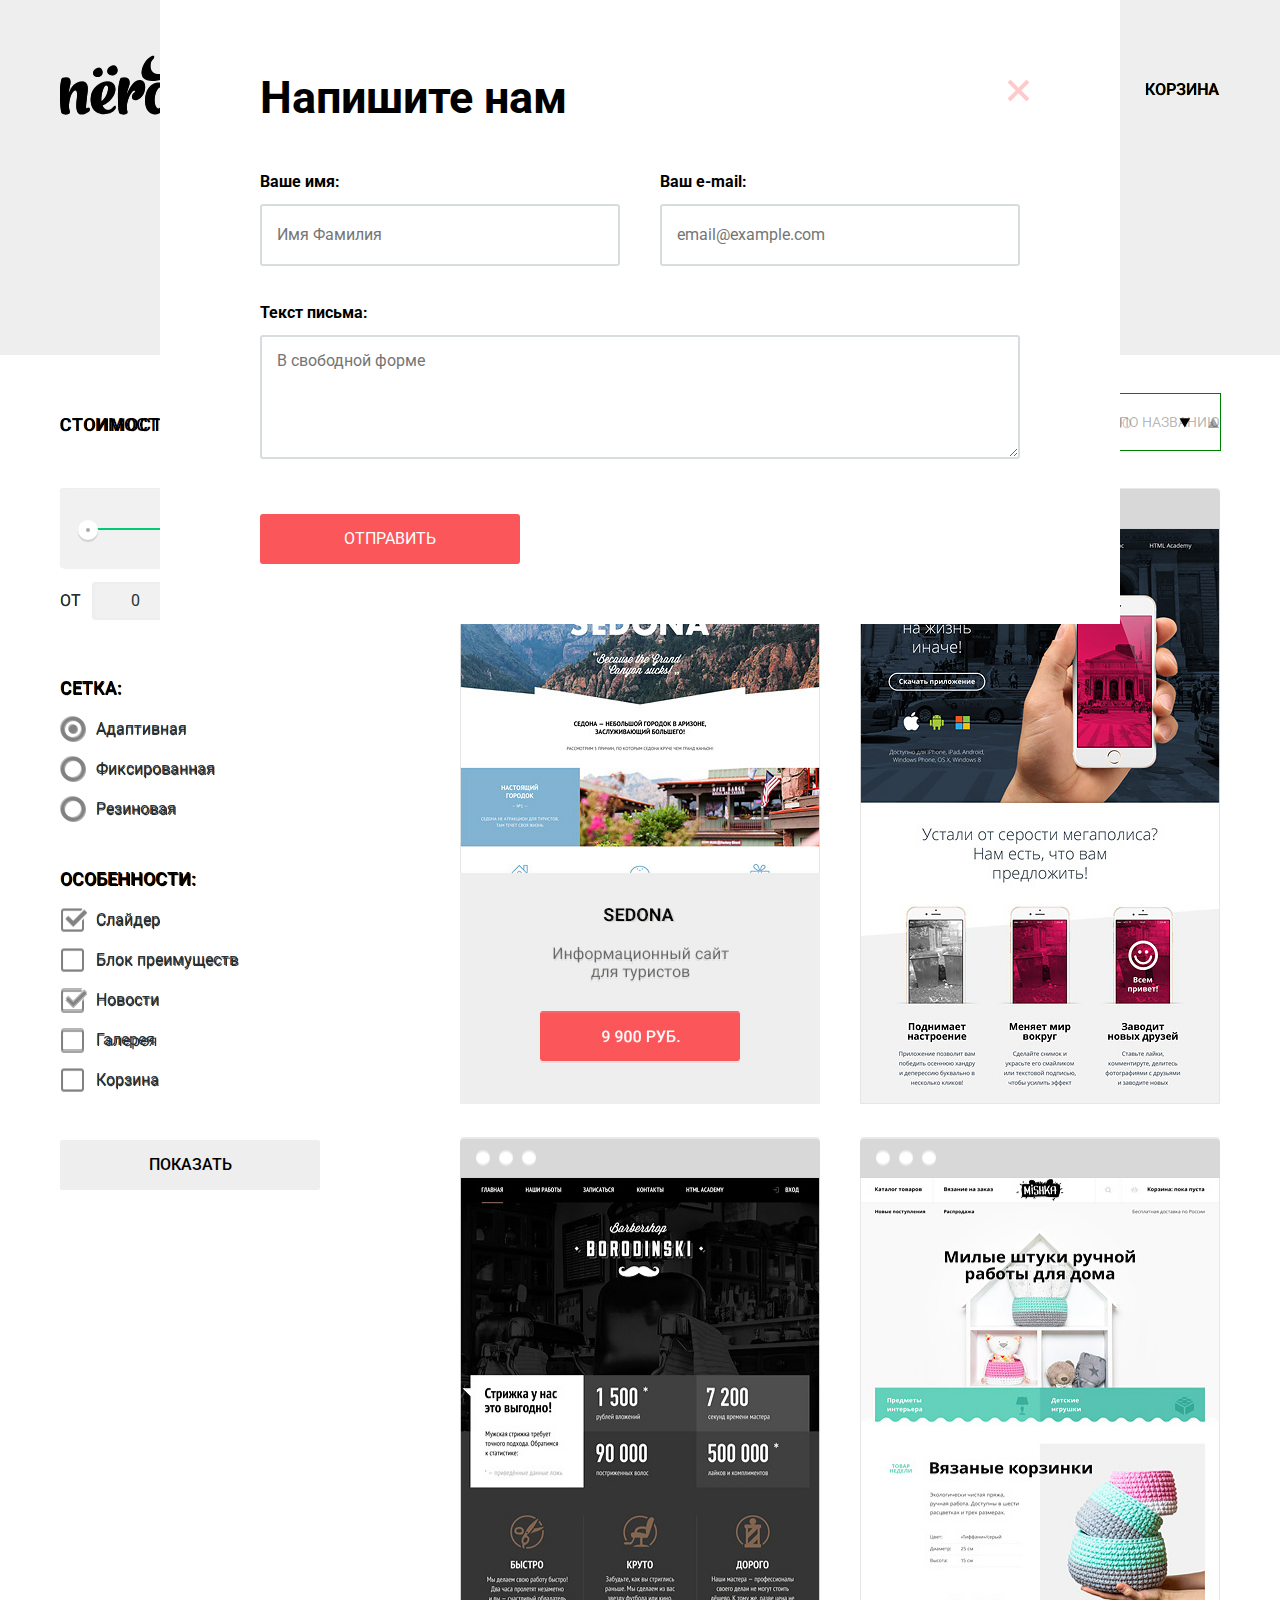
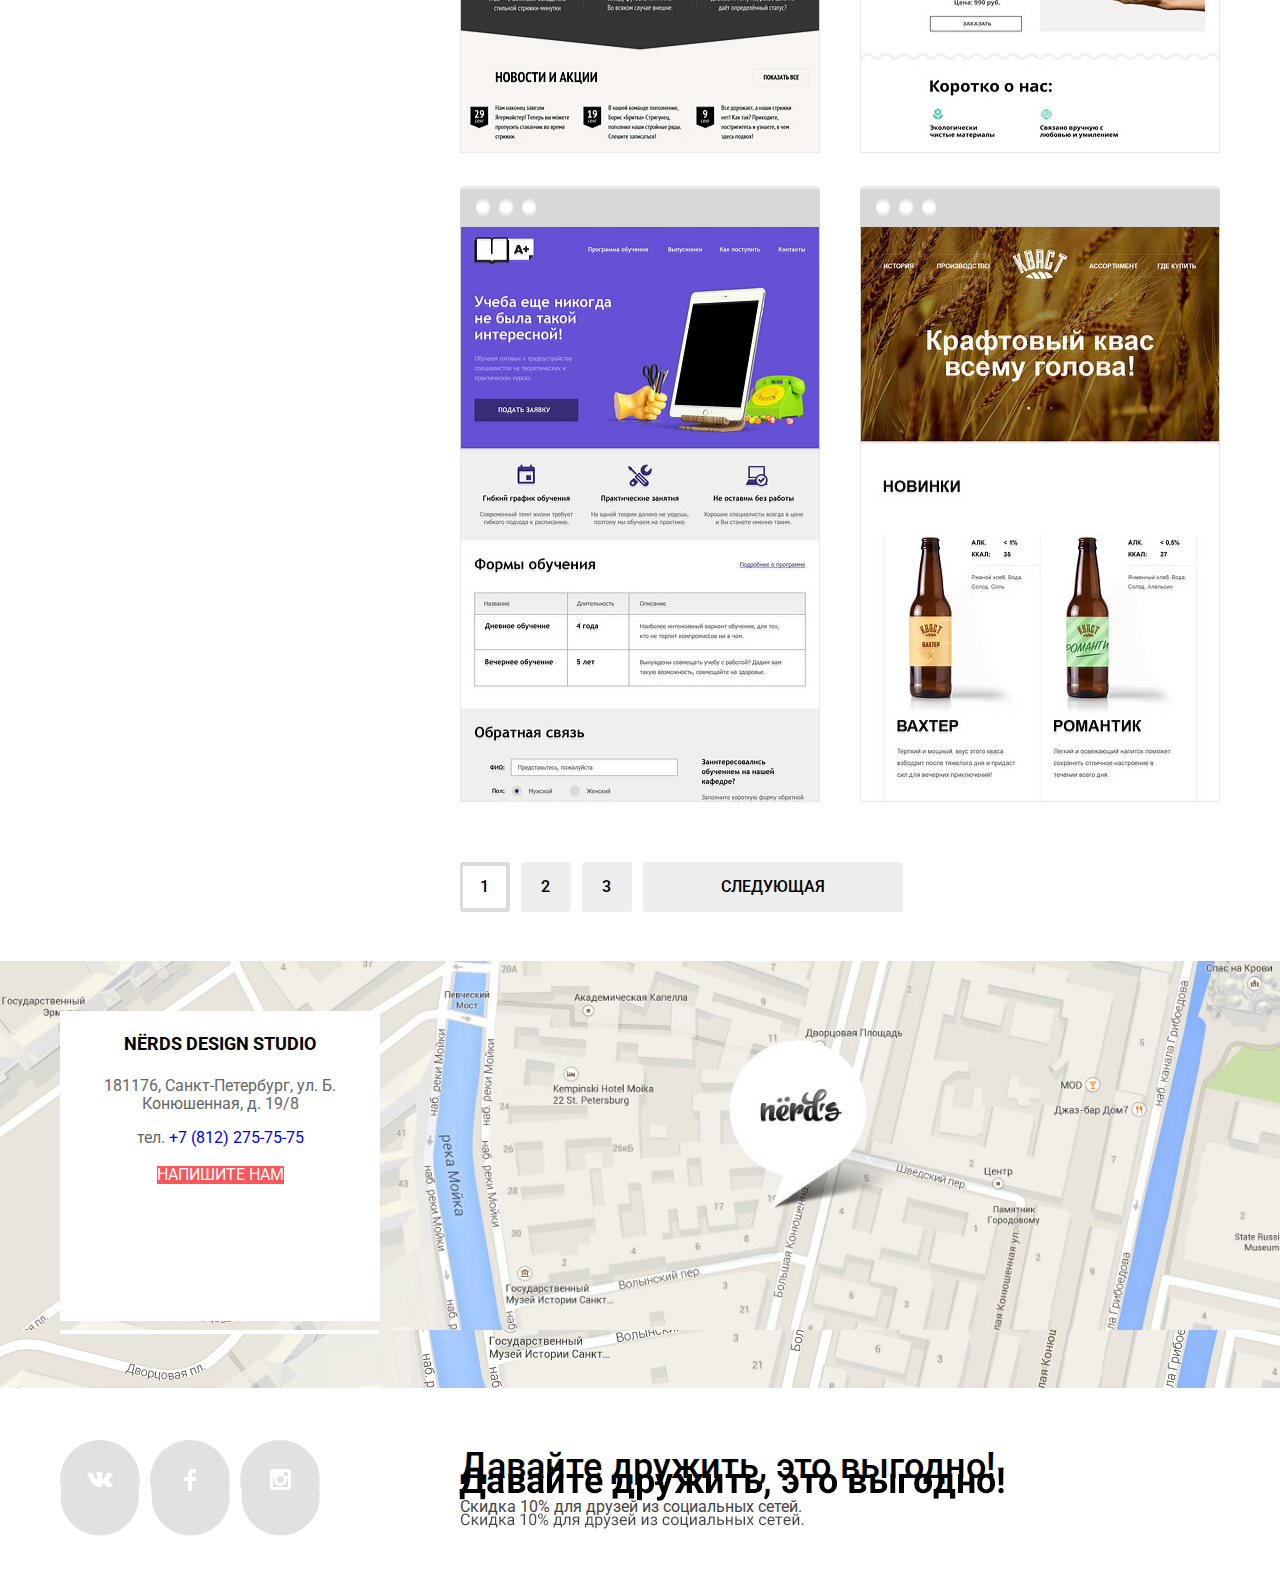
==== catalog.html @ 0dfc92f9 "Личный проект: начинаем оформление декоративных элементов, доработка" ====
<!DOCTYPE html>
<html lang="ru">
  <head>
    <meta charset="utf-8">
    <title>HTML Academy: Нёрдс</title>
    <link href="css/normalize.css" rel="stylesheet" >
    <link href="https://fonts.googleapis.com/css?family=Roboto:400,500,700&display=swap&subset=cyrillic" rel="stylesheet">
    <link href="css/style.css" rel="stylesheet" >
  </head>
  <body class="inner-page">
    <header>
      <nav class="main-navigation container">
        <a class="logo" href="index.html" aria-label="Логотип дизайн-студии «Нёрдс»">
          <img src="img/nerds-logo.svg" width="160" height="65" alt="Логотип дизайн-студии «Нёрдс»">
        </a>
        <div class="nav-container">
        <ul class="site-navigation">
          <li><a href="#">Студия</a></li>
          <li><a href="#">Клиенты</a></li>
          <li class="current"><a href="catalog.html">Магазин</a></li>
          <li><a href="#">Контакты</a></li>
        </ul>
        <ul class="user-navigation">
          <li>
            <a class="recycle" href="#">Корзина</a>
          </li>
        </ul>
      </div>
    </nav>
  </header>
  <main>
    <div class="page-title container">
      <h1>Магазин готовых шаблонов</h1>
    </div>
    <div class="catalog-columns container">
      <div class="filters-container">
        <section class="filters">
          <h2 class="visually-hidden">Фильтр шаблонов</h2>
          <form class="filter" action="#" method="get">
            <fieldset class="filter-price">
              <legend>Стоимость:</legend>
              <div class="range-filter">
                <div class="range-controls">
                  <div class="scale">
                    <div class="bar"></div>
                  </div>
                  <div class="toggle toggle-min"></div>
                  <div class="toggle toggle-max"></div>
                </div>
                <div class="price-controls">
                  <label class="min-price">от <input name="min-price" type="text" value="0"></label>
                  <label class="max-price">до <input name="max-price" type="text" value="15000"></label>
                </div>
              </div>
            </fieldset>
            <fieldset class="filter-grid">
              <legend>Cетка:</legend>
              <ul>
                <li class="filter-option">
                  <input class="visually-hidden filter-input filter-input-radio" id="filter-adaptive" type="radio" name="grid" value="adaptive" checked>
                  <label for="filter-adaptive">Адаптивная</label>
                </li>
                <li class="filter-option">
                  <input class="visually-hidden filter-input filter-input-radio" id="filter-static" type="radio" name="grid" value="static">
                  <label for="filter-static">Фиксированная</label>
                </li>
                <li class="filter-option">
                  <input class="visually-hidden filter-input filter-input-radio" id="filter-liquid" type="radio" name="grid" value="liquid">
                  <label for="filter-liquid">Резиновая</label>
                </li>
              </ul>
            </fieldset>
            <fieldset class="filter-features">
              <legend>Особенности:</legend>
              <ul>
                <li class="filter-option">
                  <input class="visually-hidden filter-input filter-input-checkbox" id="filter-slider" type="checkbox" name="slider" value="" checked>
                  <label for="filter-slider">Слайдер</label>
                </li>
                <li class="filter-option">
                  <input class="visually-hidden filter-input filter-input-checkbox" id="filter-advantages" type="checkbox" name="advantages" value="">
                  <label for="filter-advantages">Блок преимуществ</label>
                </li>
                <li class="filter-option">
                  <input class="visually-hidden filter-input filter-input-checkbox" id="filter-news" type="checkbox" name="news" value="" checked>
                  <label for="filter-news">Новости</label>
                </li>
                <li class="filter-option">
                  <input class="visually-hidden filter-input filter-input-checkbox" id="filter-gallery" type="checkbox" name="gallery" value="">
                  <label for="filter-gallery">Галерея</label>
                </li>
                <li class="filter-option">
                  <input class="visually-hidden filter-input filter-input-checkbox" id="filter-recycle" type="checkbox" name="recycle" value="">
                  <label for="filter-recycle">Корзина</label>
                </li>
              </ul>
            </fieldset>
            <button class="filter-button" type="submit">Показать</button>
          </form>
        </section>
        <section class="sort">
         <h2>Сортировать:</h2>
          <ul class="sort-list">
            <li><a href="">По цене</a></li>
            <li><a href="">По типу</a></li>
            <li><a href="">По названию</a></li>
            <li class="visually-hidden"><a href="" aria-label="По убыванию">По убыванию</a></li>
            <li class="visually-hidden"><a href="" aria-label="По возрастанию">По возрастанию</a></li>
          </ul>
        </section>
      </div>
      <div class="gallery-container">
        <section class="gallery">
          <h2 class="visually-hidden">Галерея шаблонов</h2>
          <ul class="gallery-list">
            <li class="gallery-item">
              <img src="img/img-sedona-360x576.jpg" width="360" height="576" alt="Скриншот сайта Sedona">
              <div class="gallery-about">
                <h3>
                  <a class="gallery-title" href="#">Sedona</a>
                </h3>
                <p class="gallery-description">
                  Информационный сайт<br> для туристов
                </p>
                <a class="gallery-price" href="#">9 900 руб.</a>
              </div>
            </li>
            <li class="gallery-item">
              <img src="img/img-pink-360x576.jpg" width="360" height="576" alt="Скриншот сайта Pink">
              <div class="gallery-about visually-hidden">
                <h3>
                    <a class="gallery-title" href="#">Pink App</a>
                </h3>
                <p class="gallery-description">
                  Продуктовый лендинг приложения для iOS и Android
                </p>
                <a class="gallery-price" href="#">9 900 руб.</a>
              </div>
            </li>
            <li class="gallery-item">
              <img src="img/img-barbershop-360x576.jpg" width="360" height="576" alt="Скриншот сайта Barbershop «Borodinski»">
              <div class="gallery-about visually-hidden">
                <h3>
                  <a class="gallery-title" href="#">Barbershop</a>
                </h3>
                <p class="gallery-description">
                  Сайт салона красоты. Для мужчин, да.
                </p>
                <a class="gallery-price" href="#">9 900 руб.</a>
              </div>
            </li>
            <li class="gallery-item">
              <img src="img/img-mishka-360x576.jpg" width="360" height="576" alt="Скриншот сайта Mishka">
              <div class="gallery-about visually-hidden">
                <h3>
                  <a class="gallery-title" href="#">Mishka</a>
                </h3>
                <p class="gallery-description">
                  Текстовый блок карточки товара
                </p>
                <a class="gallery-price" href="#">Цена руб.</a>
              </div>
            </li>
            <li class="gallery-item">
              <img src="img/img-aplus-360x576.jpg" width="360" height="576" alt="Скриншот сайта A+">
              <div class="gallery-about visually-hidden">
                <h3>
                  <a class="gallery-title" href="#">A Plus</a>
                </h3>
                <p class="gallery-description">
                  Лендинг курсов повышения квалификации
                </p>
                  <a class="gallery-price" href="#">9 900 руб.</a>
              </div>
            </li>
            <li class="gallery-item">
              <img src="img/img-kvast-360x576.jpg" width="360" height="576" alt="Скриншот сайта Кваст">
              <div class="gallery-about visually-hidden">
                <h3>
                  <a class="gallery-title" href="#">Кваст</a>
                </h3>
                <p class="gallery-description">
                  Промо-сайт производителя крафтового кваса
                </p>
                <a class="gallery-price" href="#">9 900 руб.</a>
              </div>
            </li>
          </ul>
          <ul class="pagination-list">
            <li class="pagination-item pagination-item-current"><a>1</a></li>
            <li class="pagination-item"><a href="#">2</a></li>
            <li class="pagination-item"><a href="#">3</a></li>
            <li class="pagination-item"><a href="#">Следующая</a></li>
          </ul>
          </section>
        </div>
      </div>
      <section class="contacts inner-contacts">
        <h2 class="visually-hidden">Контактная информация</h2>
        <div class="contacts-map">
          <a href="#">
            <img src="img/map-1440x416.jpg" width="1440" height="416" alt="Карта">
          </a>
        </div>
        <div class="container">
          <div class="contacts-text">
            <p class="contacts-name">
              Nёrds Design Studio
            </p>
            <p class="contacts-address">
              181176, Санкт-Петербург,
              ул. Б. Конюшенная, д. 19/8
            </p>
            <p class="contacts-address">
              тел. <a href="tel:+78122757575">+7 (812) 275-75-75</a>
            </p>
            <button class="contacts-button" type="button">Напишите нам</button>
          </div>
        </div>
      </section>
    </main>

    <footer class="main-footer container inner-footer">
      <ul class="footer-social">
        <li>
          <a class="social-button" href="#" aria-label="«Нёрдс» во ВКонтакте">
            <svg xmlns="http://www.w3.org/2000/svg" width="26" height="15" viewBox="0 0 26 15"><path fill="#FFF" d="M16.138 11.51c.956-.309 2.18 2.04 3.483 2.939.978.681 1.727.534 1.727.534l3.473-.05s1.815-.112.957-1.554c-.071-.12-.503-1.069-2.585-3.022-2.177-2.043-1.882-1.712.739-5.244 1.597-2.153 2.236-3.468 2.036-4.028-.192-.539-1.365-.399-1.365-.399L20.69.713c-.381.001-.704.119-.851.515-.003.004-.621 1.666-1.445 3.079-1.741 2.989-2.436 3.148-2.724 2.961-.661-.433-.494-1.737-.494-2.664 0-2.897.432-4.105-.846-4.417-.427-.104-.739-.172-1.828-.182-1.392-.021-2.574 0-3.244.329-.445.223-.786.712-.579.74.26.035.843.16 1.155.586.401.552.389 1.789.389 1.789s.229 3.411-.54 3.834c-.528.29-1.25-.302-2.803-3.016-.793-1.388-1.392-2.922-1.392-2.922s-.116-.285-.326-.441c-.25-.185-.6-.244-.6-.244L.848.684S.29.7.085.946c-.182.218-.015.668-.015.668s2.909 6.881 6.203 10.347c3.02 3.182 6.452 2.971 6.452 2.971h1.555s.469-.054.709-.312c.224-.24.214-.691.214-.691s-.031-2.109.935-2.419z"/></svg>
          </a></li>
        <li>
          <a class="social-button" href="#" aria-label="«Нёрдс» в Фейсбуке">
            <svg xmlns="http://www.w3.org/2000/svg" width="12" height="22" viewBox="0 0 12 22"><path fill="#FFF" d="M12 4V0H8a4 4 0 0 0-4 4v4H0v4h4v10h4V12h4V8H8V4h4z"/></svg>
          </a>
        </li>
        <li>
          <a class="social-button" href="#" aria-label="«Нёрдс» в Инстаграм">
            <svg xmlns="http://www.w3.org/2000/svg" width="21" height="21" viewBox="0 0 21 21"><path fill="#FFF" d="M18 0H3C1.35 0 0 1.35 0 3v15c0 1.65 1.35 3 3 3h15c1.65 0 3-1.35 3-3V3c0-1.65-1.35-3-3-3zm-7.5 7c1.93 0 3.5 1.57 3.5 3.5S12.43 14 10.5 14 7 12.43 7 10.5 8.57 7 10.5 7zM18 18H3V9h1.181A6.504 6.504 0 0 0 4 10.5a6.5 6.5 0 1 0 13 0 6.45 6.45 0 0 0-.181-1.5H18v9zm0-11h-4V3h4v4z"/></svg>
          </a>
        </li>
      </ul>
      <p class="footer-slogan">
        <span>Давайте дружить, это выгодно!</span>
        Скидка 10% для друзей из социальных сетей.
      </p>
    </footer>

    <section class="modal modal-writeus">
      <h2>Напишите нам</h2>
      <form class="writeus-form" action="#" method="post">
        <p class="form-name">
          <label for="name">Ваше имя:</label><br>
          <input type="text" name="name" value="" placeholder="Имя Фамилия" id="name">
        </p>
        <p class="form-email">
          <label for="email">Ваш e-mail:</label><br>
          <input type="email" name="email" value="" placeholder="email@example.com" id="email">
        </p>
        <p class="form-text">
          <label for="message">Текст письма:</label><br>
          <textarea name="message" rows="5" placeholder="В свободной форме" id="message"></textarea>
        </p>
        <button class="button" type="submit">Отправить</button>
      </form>
      <button class="modal-close" type="button" aria-label="Закрыть"></button>
    </section>

  </body>
</html>
---- css/style.css ----
body {
  margin: 0;
  padding: 0;

  font-family: "Roboto", Arial, sans-serif;
  font-size: 16px;
  line-height: 24px;
  font-weight: 400;
  color: #283136;
}

a {
  text-decoration: none;
}

img {
  max-width: 100%;
  height: auto;
}

.main-page {
  background: url("../img/nerds-index.jpg") no-repeat top center;
}

.container {
  width: 1160px;
  margin: 0 auto;
  padding: 0 20px;

}

.main-navigation {
  display: flex;
  margin-top: 50px;

  line-height: 30px;
  font-weight: 500;
  text-transform: uppercase;
  color: #000000;

    /*background-color: #eeeeee;*/
}

.logo {
  width: 160px;
}

.logo:hover path {
  fill: #303030;
}

.logo:active path {
  fill: #a6a6a6;
}

.nav-container {
  width: 800px;
  display: flex;
  justify-content: space-between;
  align-items: baseline;

  margin-left: 200px;

}

.site-navigation {
  display: flex;
  flex-wrap: wrap;
  width: 640px;
  margin: 0;
  padding: 0;
  margin-top: 25px;

  list-style: none;

}

.site-navigation li{
  margin-left: 1px;
}

.current {
  width: 75px;
  height: 34px;
  margin-left: -1px;
  margin-right: 45px;
  border-bottom: 2px solid #fb565a;
}

.user-navigation {
  display: flex;
  width: 160px;

  list-style: none;

}


.user-navigation .recycle {
  position: relative;
  padding-left: 85px;
}

.recycle::before {
  content: "";

  position: absolute;
  top: 7px;
  left: 45px;


  width: 15px;
  height: 15px;

  background: url("../img/cart-icon.svg") no-repeat 0 0;
}

.site-navigation a,
.user-navigation a {
  display: block;
  padding-right: 45px;
  vertical-align: middle;
  color: #000000;
}

.site-navigation a:hover,
.user-navigation a:hover {
  color: #fb565a;
}

.site-navigation a:active,
.user-navigation a:active {
  color: #000000;
  opacity: 0.5;
}


/*Слайдеры */

.slider {
  min-height: 405px;

}

.slider .slider-slogan {
  font-size: 55px;
  min-height: 210px;
  margin: 0;
  padding-top: 62px;

  line-height: 55px;
  font-weight: 500;
  color: #000000;
}

.slider .slider-text {
  font-size: 16px;
  line-height: 24px;
  color: #000000;
}

.slider .slider-button {
  font-size: 16px;
  line-height: 18px;
  text-transform: uppercase;
  text-align: center;
  vertical-align: middle;
  color: #ffffff;

  background-color: #fb565a;
}

.slider .slider-button:hover {
  background-color: #e74246;
}

.slider .slider-button:active {
  color: rgba(255, 255, 255, 0.3);
  background-color: #d7373b;
}


/*Продукция*/

.products-list {
  display: flex;
  justify-content: space-between;
  min-height: 400px;
  margin: 0;
  padding: 0;
  margin-top: 95px;
  margin-right: 60px;

  list-style: none;

}

.products-item {
  width: 300px;

}

.websites {
  background: url("../img/illustration-1-300x146.png") no-repeat 0 0;
}

.apps {
  background: url("../img/illustration-2-300x146.png") no-repeat 0 0;
}

.presentations {
  background: url("../img/illustration-3-300x146.png") no-repeat 0 0;
}

.products-list h3 {
  font-size: 24px;
  line-height: 30px;
  margin: 0;
  padding: 0;
  margin-top: 170px;

  text-transform: uppercase;
  color: #000000;

}

.products-list p {
  font-size: 16px;
  line-height: 24px;


  color: #283136;
}

.products-button {
  display: block;
  width: 160px;
  padding: 13px 0;
  margin-top: 33px;

  text-align: center;
  vertical-align: middle;
  text-transform: uppercase;

  border-radius: 3px;

  color: #ffffff;
}

.websites-button {
  background-color: #fb565a;
}

.apps-button {
  background-color: #00ca74;
}

.presentations-button {
  background-color: #efc84a;
}

.websites-button:hover {
  background-color: #e74246;
}
.apps-button:hover {
  background-color: #00bc6c;
}
.presentations-button:hover {
  background-color: #eab534;
}

.presentations-button {
  background-color: #efc84a;
}

.websites-button:active {
  background-color: #d7373b;
}
.apps-button:hover:active {
  background-color: #00aa62;
}
.presentations-button:active {
  background-color: #e5a722;
}

/*О дизайн-студии «Нёрдс»*/

.studio {
  display: flex;
  justify-content: space-between;
  min-height: 500px;
  margin-top: 60px;
}

.studio-article {
  width: 660px;

}

.studio-figures {
  width: 360px;

}

.studio-title {
  font-size: 45px;
  line-height: 45px;
  font-weight: 500;
  color: #000000;
}

.studio-text {
  font-size: 16px;
  line-height: 24px;

  color: #283136;
}

.studio-subtitle {
  font-size: 16px;
  line-height: 24px;
  font-weight: 700;
  text-transform: uppercase;
  color: #000000;
}

.studio-products {
  list-style: none;
}

.studio-products li {
  font-size: 16px;
  line-height: 24px;

  color: #283136;
}

.studio-products span {
  color: #d7373b;
}

.studio-text dt {
  font-size: 45px;
  line-height: 10.06px;

  color: #000000;
}

.studio-text span {
  font-size: 24px;
  line-height: 10px;
}

/*Лого партнеров*/

.partners-logo {
  display: flex;
  justify-content: space-around;
  min-height: 100px;
  margin-top: 10px;
  padding-top: 50px;

}

.partners-logo li {
  list-style: none;
}


/*CATALOG.html*/

.inner-page {

    background: url("../img/nerds-catalog.jpg") no-repeat top center;
}

.page-title {
  padding-bottom: 70px;

}

.page-title h1 {
  font-size: 55px;
  line-height: 55px;
  padding-top: 30px;

  text-align: center;
  color: #000000;
}

.catalog-columns {
  display: flex;
  justify-content: space-between;

}

/*ФИЛЬТРЫ*/

.filters {
  width: 260px;
  margin: 0;
  padding: 0;

}

.filter fieldset {
  border: none;
}

.filter legend {
  font-size: 18px;
  font-weight: 500;
  line-height: 30px;
  text-transform: uppercase;
  color: #000000;
}

.filter ul {
    margin: 0;
    padding: 0;

    font-size: 16px;
    line-height: 40px;
    color: #283136;
    list-style: none;

}

/*СТОИМОСТЬ*/
.filter-price {
 margin: 0;
 padding: 0;
 margin-top: 56px;
 border: none;
}

.range-filter {
  width: 260px;
  margin-top: 49px;
}

.filter-item legend {
  font-size: 18px;
  line-height: 24px;
  text-transform: uppercase;
  font-weight: 700;
}

.range-controls {
  position: relative;

  height: 41px;
  margin-bottom: 15px;
  padding-top: 39px;
  padding-right: 20px;
  padding-left: 20px;

  background-color: #f1f1f1;

  border-radius: 5px;
}

.range-controls .scale {
  height: 2px;

  background: #d7dcde;
}

.range-controls .bar {
  width: 70%;
  height: 2px;

  background: #00ca74;
}

.range-controls .toggle {
  position: absolute;
  top: 31px;
  left: 0;

  width: 4px;
  height: 4px;
  padding: 0;

  border: 8px solid #ffffff;
  background-color: #ababab;
  box-shadow: 0 2px 1px 0 #cfcfcf;
  border-radius: 50%;
  cursor: pointer;
}

.range-controls .toggle-min {
  left: 18px;
}

.range-controls .toggle-max {
  left: 160px;
}

.price-controls {
  font-size: 0;
}

.price-controls label {
  display: inline-block;
  width: 50%;

  font-size: 16px;
  text-transform: uppercase;
}

.price-controls input {
  width: 60px;
  padding: 8px 10px;
  margin-left: 10px;

  font-family: Roboto, Arial, sans-serif;
  font-size: 16px;
  text-align: center;
  color: #283136;

  border: none;
  border-radius: 5px;
  background: #f1f1f1;
}

.max-price {
  text-align: right;
}

/*СЕТКА + ОСОБЕННОСТИ*/
.filter-option label {
  position: relative;

  display: block;

  cursor: pointer;
  user-select: none;
}

.filter-grid {
  margin: 0;
  padding: 0;
  margin-top: 55px;
}

.filter-grid ul,
.filter-features ul {
  margin-top: 6px;
  padding-left: 36px;
}

.filter-features {
  margin: 0;
  padding: 0;
  margin-top: 35px;
}

.filter-input-checkbox + label::before {
  content: "";
  position: absolute;
  top: 8px;
  left: -35px;
  width: 23px;
  height: 23px;

  background: url("../img/checkbox-off.svg") no-repeat 0 0;
  opacity: 0.4;
}

.filter-input-checkbox:checked + label::before {
  content: "";
  position: absolute;
  top: 8px;
  left: -35px;
  width: 27px;
  height: 23px;

  background: url("../img/checkbox-on.svg") no-repeat 0 0;
  opacity: 0.4;
}

.filter-input-radio + label::before {
  content: "";
  position: absolute;
  top: 7px;
  left: -36px;
  width: 25px;
  height: 25px;

  background: url("../img/radio-off.svg") no-repeat 0 0;
  opacity: 0.4;
}

.filter-input-radio:checked + label::before {
  content: "";
  position: absolute;
  top: 7px;
  left: -36px;
  width: 25px;
  height: 25px;

  background: url("../img/radio-on.svg") no-repeat 0 0;
  opacity: 0.4;
}

.filter-input:hover + label::before,
.filter-input:focus + label::before {
  opacity: 1;
}

.filter-input:disabled + label::before {
  color: #283136;
  opacity: 0.1;
}

.filter-button {
  width: 260px;
  height: 50px;
  margin-top: 40px;
  font-size: 16px;
  line-height: 18px;
  font-weight: 500;
  color: #000000;
  text-transform: uppercase;
  text-align: center;
  vertical-align: middle;
  border-radius: 3px;
  background-color: #eeeeee;
  outline: none;
}

.filter-button:hover {
  background-color: #dfdfdf;
}

.filter-button:active {
  color: rgba(0, 0, 0, 0.3);
  background-color: #d5d5d5;
}

.filters-container {
  position: relative;
}

/*СОРТИРОВАТЬ*/
.sort {
  display: flex;
  justify-content: space-between;
  align-items: baseline;
  position: absolute;
  width: 760px;
  margin: 0;
  padding: 0;
  margin-top: 40px;
  top: 0;
  left: 400px;

  outline: 1px solid green;
}

.sort h2 {
  font-size: 18px;
  line-height: 18px;
  font-weight: 500;
  text-transform: uppercase;
  color: #000000;
}

.sort ul {
  display: flex;
  list-style: none;
}

.sort a {
  font-size: 14px;
  line-height: 18px;
  text-transform: uppercase;
  color: rgba(0, 0, 0, 0.3);
}

.sort a:hover {
  font-size: 14px;
  line-height: 18px;
  text-transform: uppercase;
  color: rgba(0, 0, 0, 0.6);
}

.sort a:active {
  font-size: 14px;
  line-height: 18px;
  text-transform: uppercase;
  color: #000000;
}

.gallery ul {
  list-style: none;
}

.gallery-container {
  width: 760px;
  margin: 0;
  padding: 0;
  margin-top: 135px;
}

.gallery-list {
  display: flex;
  flex-wrap: wrap;
  margin: 0;
  padding: 0;

  list-style: none;
}

.gallery-item {
  position: relative;
  width: 360px;
  margin-bottom: 35px;
  padding-top: 39px;

  background: url("../img/browser.svg") no-repeat 0 0;
  opacity: 0.1;
}

.gallery-item img {
  display: block;

}

.gallery-item:nth-child(2n) {
  margin-left: 40px;
}

.gallery-about {
  position: absolute;
  bottom: 0;
  width: 360px;
  min-height: 233px;

  text-align: center;

  background-color: #eeeeee;
  }

.gallery-about h3 {
  margin: 0;
  padding: 0;
  margin-top: 30px;
}

.gallery-title {
  font-size: 18px;
  line-height: 30px;
  font-weight: 700;
  text-transform: uppercase;

  color: #000000;
}

.gallery-title:hover {
  color: #fb565a;
}

.gallery-title:active {
  color: #000000;
  opacity: 0.3;
}

.gallery-description {
  font-size: 16px;
  line-height: 18px;
  text-align: center;

  color: #666666;
}

.gallery-price {
  display: block;
  width: 200px;
  padding: 13px 0;
  margin: 30px auto;

  text-align: center;
  vertical-align: middle;
  text-transform: uppercase;

  border-radius: 3px;

  color: #ffffff;
  background-color: #fb565a;
}

.gallery-price:hover {
  background-color: #e74246;
}

.gallery-price:active {
  background-color: #d7373b;
}

/*Пагинация*/

.pagination-list {
  display: flex;
  flex-wrap: wrap;

  padding: 0;
  margin: 0;
  margin-top: 24px;

  list-style: none;
}

.pagination-item {
  margin-right: 12px;
}

.pagination-item a {
  display: block;
  padding: 12px 17px;

  font-size: 16px;
  line-height: 18px;
  font-weight: 500;
  text-align: center;
  text-transform: uppercase;
  vertical-align: middle;
  color: #000000;
  background-color: #eeeeee;
  border: 3px solid #eeeeee;
  border-radius: 3px;
}

.pagination-item:last-child {
  display: block;
  width: 260px;

}

.pagination-item a:hover{
  background-color: #dfdfdf;
  border: 3px solid #dfdfdf;
  }

.pagination-item a:active {
  color: rgba(0, 0, 0, 0.3);
  background-color: #d5d5d5;
  border: 3px solid #d5d5d5;
}

.pagination-item-current a {
  color: #000000;
  background-color: #ffffff;
  border: 3px solid #dbdbdb;
}

/*Контактная информация*/

.contacts {
  position: relative;
  min-height: 417px;
  margin-top: 100px;
}

.inner-contacts {
  margin-top: 50px;
}

.contacts-text {
 position: absolute;
 top: 50px;
 width: 320px;
 height: 310px;

text-align: center;
vertical-align: middle;

 background-color: #ffffff;

 }

.contacts-name {
  font-size: 18px;
  font-weight: 700;
  line-height: 30px;
  text-transform: uppercase;
  color: #000000;
}

.contacts-address {
  font-size: 16px;
  line-height: 18px;
  color: #666666;
  }

    .contacts-button {
    font-size: 16px;
    line-height: 18px;
    text-transform: uppercase;
    text-align: center;
    vertical-align: middle;
    color: #ffffff;
    background-color: #fb565a;
    border: none;
  }

/*футер*/

.main-footer {
  display: flex;

  min-height: 200px;
}

.inner-footer {
  margin-top: 5px;
}

.footer-social {
  display: flex;
  width: 260px;
  justify-content: space-between;
  margin: 0;
  padding: 0;
  margin-top: 57px;
  }

.footer-slogan {
  width: 550px;
  margin: 0;
  padding: 0;
  margin-left: 140px;
  margin-top: 53px;

}

.footer-slogan {
  font-size: 16px;
  line-height: 22px;
  color: #444444;
}

.main-footer span {
  font-size: 36px;
  font-weight: 500;
  line-height: 60px;
  color: #000000;
}

.main-footer ul {
  list-style: none;
}

.social-button {
  display: flex;
  align-items: center;
  justify-content: center;
  width: 80px;
  height: 80px;

  background-color: #e1e1e1;
  border-radius: 50%;
}

.social-button:hover {
  background-color: #e74246;
  border-radius: 50%;
}

.social-button:active {
  background-color: #d7373b;
  border-radius: 50%;
}

/*Напишите нам*/

.modal {
  position: fixed;

  color: #000000;
  background-color: #ffffff;
}

.modal-writeus {
  top: 0;
  left: 50%;
  /*
  display: none;
  */
  width: 760px;
  padding: 60px 100px;
  margin-left: -480px;

}

button {
  padding: 0;
  border: none;
  font: inherit;
  color: inherit;
  background-color: transparent;
  outline: none;
}



.modal-close {
  position: absolute;
  top: 80px;
  right: 90px;

  width: 22px;
  height: 22px;

  border: 0;
  cursor: pointer;
}

.modal-close::before {
  content: "";
  position: absolute;
  top: 0px;
  left: 0px;
  width: 21px;
  height: 21px;

  background: url("../img/close-cross.svg") no-repeat 0 0;
  opacity: 0.3;
}

.modal-close:hover::before,
.modal-close:focus::before {
  opacity: 1;
}

.modal-close:active::before {
  opacity: 0.1;
}


.modal h2 {
  font-size: 45px;
  line-height: 45px;
  margin: 0;
  padding: 0;
  margin-top: 15px;
  margin-bottom: 50px;
}

.writeus-form {
  display: flex;
  flex-wrap: wrap;
  justify-content: space-between;

  width: 760px;
  margin: 0;
  padding: 0;
}

.form-name,
.form-email {
  width: 360px;

margin: 0;
padding: 0;
}

.form-text {
  width: 760px;
  margin: 0;
  padding: 0;
}

.writeus-form label {
  font-size: 16px;
  line-height: 18px;
  font-weight: 700;

  color: #000000;
}

.writeus-form input[type="text"],
.writeus-form input[type="email"] {
  box-sizing: border-box;
  width: 100%;
  margin-top: 10px;
  padding: 20px 15px;
  font-size: 16px;
  line-height: 18px;

  color: rgba(68, 68, 68, 0.5);
  background-color: #ffffff;
  border: 2px solid  #d7dcde;
  border-radius: 3px;
  outline:none;
}

.form-text {
  margin-top: 35px;
}

textarea {
  box-sizing: border-box;
  width: 100%;

  margin-top: 10px;
  padding: 15px 15px;
  font-size: 16px;
  line-height: 18px;

  color: rgba(68, 68, 68, 0.5);
  background-color: #ffffff;
  border: 2px solid  #d7dcde;
  border-radius: 3px;
  outline:none;
}

.writeus-form input:hover,
 textarea:hover {
  border: 2px solid  #b4b9bb;
}

.writeus-form input:focus,
 textarea:focus {
   color: #444444;
   border: 2px solid  #000000;
 }

 .writeus-form input:invalid {
   color: #e74246;
   border: 2px solid  #e74246;
 }

 .writeus-form .button {
   display: block;
   width: 260px;
   height: 50px;

   margin-top: 48px;

   font-size: 16px;
   line-height: 18px;
   text-transform: uppercase;
   text-align: center;
   vertical-align: middle;

   color: #ffffff;
   background-color: #fb565a;
   border-radius: 3px;
 }

 .writeus-form .button:hover
 .writeus-form .button:focus {
   background-color: #e74246;
 }

 .writeus-form .button:active {
   background-color: #d7373b;
 }

.visually-hidden:not(:focus):not(:active),
input[type="checkbox"].visually-hidden,
input[type="radio"].visually-hidden {
  position: absolute;

  width: 1px;
  height: 1px;
  margin: -1px;
  border: 0;
  padding: 0;

  white-space: nowrap;

  clip-path: inset(100%);
  clip: rect(0 0 0 0);
  overflow: hidden;
}
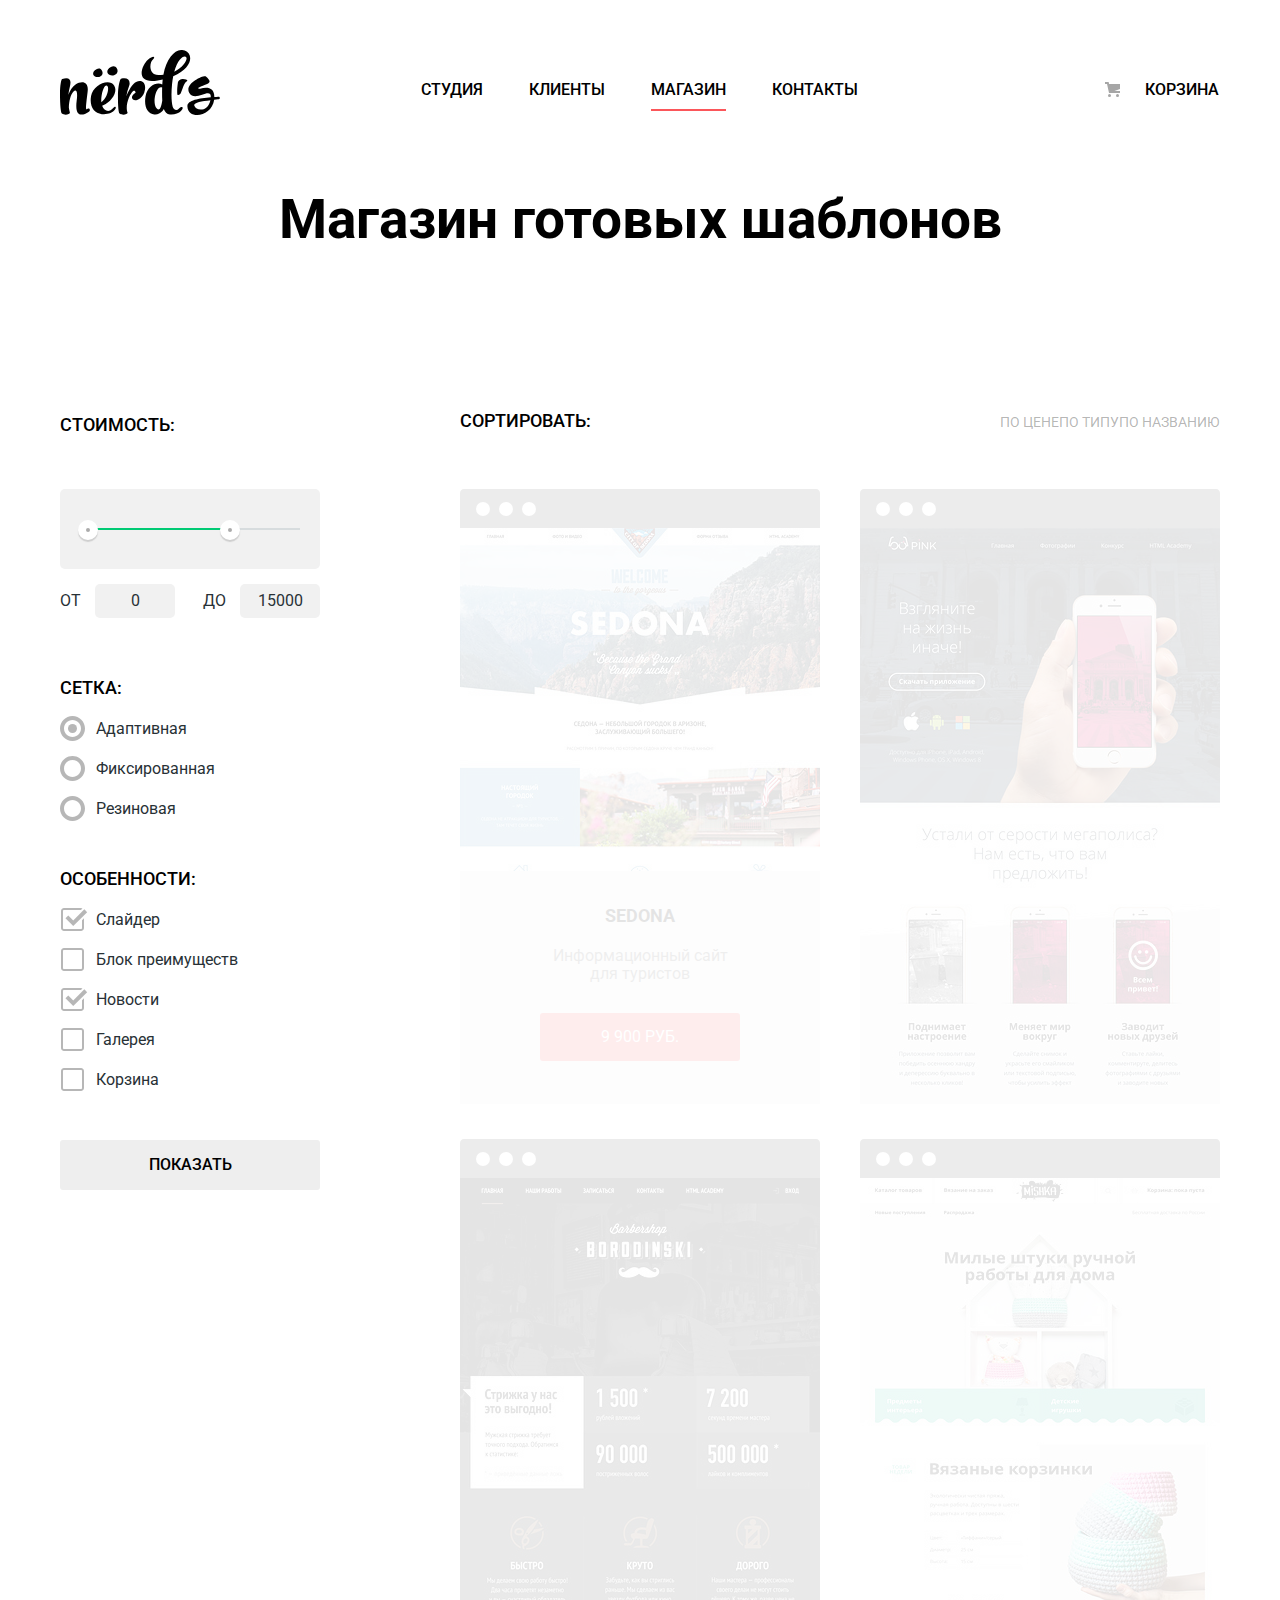
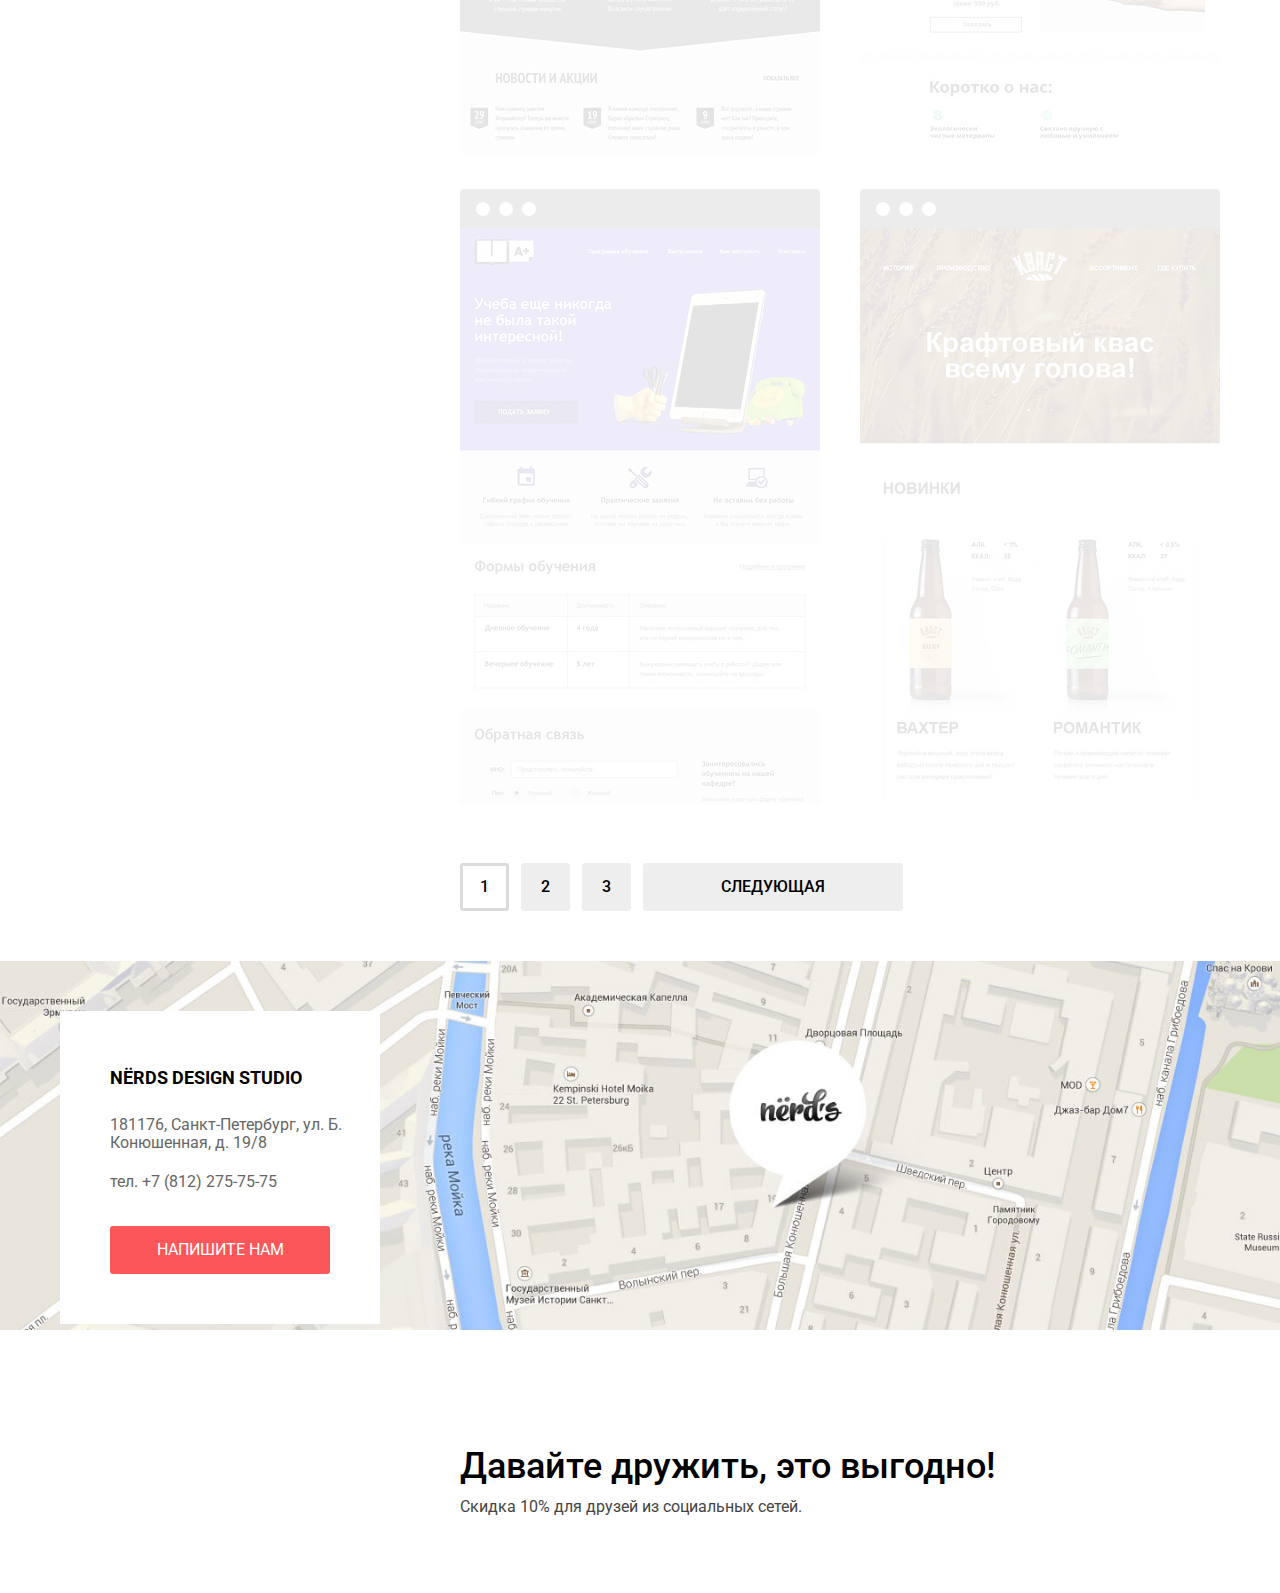
==== commit e9e9efa2: "Личный проект: продолжаем оформление декоративных элементов - главная страница" ====
--- a/catalog.html
+++ b/catalog.html
@@ -223,18 +223,13 @@
     <footer class="main-footer container inner-footer">
       <ul class="footer-social">
         <li>
-          <a class="social-button" href="#" aria-label="«Нёрдс» во ВКонтакте">
-            <svg xmlns="http://www.w3.org/2000/svg" width="26" height="15" viewBox="0 0 26 15"><path fill="#FFF" d="M16.138 11.51c.956-.309 2.18 2.04 3.483 2.939.978.681 1.727.534 1.727.534l3.473-.05s1.815-.112.957-1.554c-.071-.12-.503-1.069-2.585-3.022-2.177-2.043-1.882-1.712.739-5.244 1.597-2.153 2.236-3.468 2.036-4.028-.192-.539-1.365-.399-1.365-.399L20.69.713c-.381.001-.704.119-.851.515-.003.004-.621 1.666-1.445 3.079-1.741 2.989-2.436 3.148-2.724 2.961-.661-.433-.494-1.737-.494-2.664 0-2.897.432-4.105-.846-4.417-.427-.104-.739-.172-1.828-.182-1.392-.021-2.574 0-3.244.329-.445.223-.786.712-.579.74.26.035.843.16 1.155.586.401.552.389 1.789.389 1.789s.229 3.411-.54 3.834c-.528.29-1.25-.302-2.803-3.016-.793-1.388-1.392-2.922-1.392-2.922s-.116-.285-.326-.441c-.25-.185-.6-.244-.6-.244L.848.684S.29.7.085.946c-.182.218-.015.668-.015.668s2.909 6.881 6.203 10.347c3.02 3.182 6.452 2.971 6.452 2.971h1.555s.469-.054.709-.312c.224-.24.214-.691.214-.691s-.031-2.109.935-2.419z"/></svg>
-          </a></li>
-        <li>
-          <a class="social-button" href="#" aria-label="«Нёрдс» в Фейсбуке">
-            <svg xmlns="http://www.w3.org/2000/svg" width="12" height="22" viewBox="0 0 12 22"><path fill="#FFF" d="M12 4V0H8a4 4 0 0 0-4 4v4H0v4h4v10h4V12h4V8H8V4h4z"/></svg>
-          </a>
+          <a class="social-button vkontakte" href="#" aria-label="«Нёрдс» во ВКонтакте"></a>
         </li>
         <li>
-          <a class="social-button" href="#" aria-label="«Нёрдс» в Инстаграм">
-            <svg xmlns="http://www.w3.org/2000/svg" width="21" height="21" viewBox="0 0 21 21"><path fill="#FFF" d="M18 0H3C1.35 0 0 1.35 0 3v15c0 1.65 1.35 3 3 3h15c1.65 0 3-1.35 3-3V3c0-1.65-1.35-3-3-3zm-7.5 7c1.93 0 3.5 1.57 3.5 3.5S12.43 14 10.5 14 7 12.43 7 10.5 8.57 7 10.5 7zM18 18H3V9h1.181A6.504 6.504 0 0 0 4 10.5a6.5 6.5 0 1 0 13 0 6.45 6.45 0 0 0-.181-1.5H18v9zm0-11h-4V3h4v4z"/></svg>
-          </a>
+          <a class="social-button facebook" href="#" aria-label="«Нёрдс» в Фейсбуке"></a>
+        </li>
+        <li>
+          <a class="social-button instagram" href="#" aria-label="«Нёрдс» в Инстаграм"></a>
         </li>
       </ul>
       <p class="footer-slogan">
@@ -248,7 +243,7 @@
       <form class="writeus-form" action="#" method="post">
         <p class="form-name">
           <label for="name">Ваше имя:</label><br>
-          <input type="text" name="name" value="" placeholder="Имя Фамилия" id="name">
+          <input type="text" name="name" value="" placeholder="Имя Фамилия" id="name" required>
         </p>
         <p class="form-email">
           <label for="email">Ваш e-mail:</label><br>
--- a/css/style.css
+++ b/css/style.css
@@ -45,12 +45,12 @@
   width: 160px;
 }
 
-.logo:hover path {
-  fill: #303030;
-}
-
-.logo:active path {
-  fill: #a6a6a6;
+.logo:hover img {
+  opacity: 0.8;
+}
+
+.logo:active img {
+  opacity: 0.3;
 }
 
 .nav-container {
@@ -136,17 +136,39 @@
 
 
 /*Слайдеры */
-
 .slider {
-  min-height: 405px;
-
-}
-
-.slider .slider-slogan {
+  min-height: 420px;
+
+  background-color: #eeeeee;
+
+}
+
+.slider-description {
+  min-height: 420px;
+}
+
+.slide1 {
+  background-image: url("../img/slide1-698x413.png");
+  background-repeat: no-repeat;
+  background-position: 430px 7px;
+}
+
+.slide2 {
+  background-image: url("../img/slide2-663x430.png");
+  background-repeat: no-repeat;
+  background-position: 500px 7px;
+}
+
+.slide3 {
+  background-image: url("../img/slide3-759x411.png");
+  background-repeat: no-repeat;
+  background-position: 400px 0;
+}
+
+.slider-slogan {
   font-size: 55px;
-  min-height: 210px;
-  margin: 0;
-  padding-top: 62px;
+  margin: 0;
+  padding-top: 66px;
 
   line-height: 55px;
   font-weight: 500;
@@ -154,20 +176,30 @@
 }
 
 .slider .slider-text {
+  margin: 0;
+  padding: 0;
+  margin-top: 28px;
   font-size: 16px;
   line-height: 24px;
   color: #000000;
 }
 
 .slider .slider-button {
+  display: block;
+  width: 240px;
+  margin-top: 40px;
+  padding: 15px 0;
+
   font-size: 16px;
   line-height: 18px;
+  color: #ffffff;
   text-transform: uppercase;
   text-align: center;
-  vertical-align: middle;
-  color: #ffffff;
+  text-decoration: none;
 
   background-color: #fb565a;
+  border-radius: 3px;
+  border: none;
 }
 
 .slider .slider-button:hover {
@@ -176,7 +208,9 @@
 
 .slider .slider-button:active {
   color: rgba(255, 255, 255, 0.3);
+
   background-color: #d7373b;
+  box-shadow: 0 3px rgba(0, 0, 0, 0.1) inset;
 }
 
 
@@ -188,11 +222,10 @@
   min-height: 400px;
   margin: 0;
   padding: 0;
-  margin-top: 95px;
+  margin-top: 80px;
   margin-right: 60px;
 
   list-style: none;
-
 }
 
 .products-item {
@@ -235,16 +268,18 @@
 .products-button {
   display: block;
   width: 160px;
-  padding: 13px 0;
-  margin-top: 33px;
-
+  padding: 15px 0;
+  margin-top: 34px;
+
+  font-size: 16px;
+  line-height: 18px;
+  color: #ffffff;
   text-align: center;
-  vertical-align: middle;
-  text-transform: uppercase;
+  text-transform: uppercase;
+  text-decoration: none;
 
   border-radius: 3px;
-
-  color: #ffffff;
+  border: none;
 }
 
 .websites-button {
@@ -274,13 +309,45 @@
 }
 
 .websites-button:active {
+  color: rgba(255, 255, 255, 0.3);
+
   background-color: #d7373b;
-}
+  box-shadow: 0 3px rgba(0, 0, 0, 0.1) inset;
+}
+
 .apps-button:hover:active {
+  color: rgba(255, 255, 255, 0.3);
+
   background-color: #00aa62;
-}
+  box-shadow: 0 3px rgba(0, 153, 88, 1) inset;
+}
+
 .presentations-button:active {
+  color: rgba(255, 255, 255, 0.3);
+
   background-color: #e5a722;
+  box-shadow: 0 3px rgba(206, 150, 31, 1) inset;
+}
+
+.line {
+  display: block;
+  width: 1160px;
+  height: 2px;
+  background-color: #eeeeee;
+  border: none;
+
+}
+
+.line1 {
+  margin: 25px auto;
+}
+
+.line2 {
+  margin-top: 70px;
+}
+
+.line3 {
+  margin-top: 38px;
 }
 
 /*О дизайн-студии «Нёрдс»*/
@@ -288,21 +355,25 @@
 .studio {
   display: flex;
   justify-content: space-between;
-  min-height: 500px;
-  margin-top: 60px;
+  margin-top: 30px;
 }
 
 .studio-article {
   width: 660px;
-
 }
 
 .studio-figures {
   width: 360px;
+  margin: 0;
+  padding: 0;
 
 }
 
 .studio-title {
+  margin: 0;
+  padding: 0;
+  margin-top: 45px;
+
   font-size: 45px;
   line-height: 45px;
   font-weight: 500;
@@ -310,6 +381,10 @@
 }
 
 .studio-text {
+  margin: 0;
+  padding: 0;
+  margin-top: 35px;
+
   font-size: 16px;
   line-height: 24px;
 
@@ -317,61 +392,206 @@
 }
 
 .studio-subtitle {
+  margin: 0;
+  padding: 0;
+
   font-size: 16px;
   line-height: 24px;
   font-weight: 700;
+
+  text-transform: uppercase;
+  color: #000000;
+}
+
+.subtitle1 {
+  margin-top: 39px;
+}
+
+.subtitle2 {
+  margin: 0;
+  padding: 0;
+  margin-top: 30px;
+  margin-left: 17px;
+
+  font-size: 16px;
+  line-height: 24px;
+  font-weight: 700;
+
   text-transform: uppercase;
   color: #000000;
 }
 
 .studio-products {
+  margin: 0;
+  padding: 0;
+  margin-top: 25px;
+  margin-left: 35px;
+
+  font-size: 16px;
+  line-height: 24px;
+  color: #283136;
+
+}
+
+.studio-point {
+  position: relative;
+}
+
+
+.studio-point::before {
+  content: "";
+  position: absolute;
+  top: 6px;
+  left: -35px;
+  width: 25px;
+  height: 2px;
+  background-color: #fb565a;
+}
+
+.studio-img {
+  margin: 0;
+  padding: 0;
+  margin-top: 12px;
+
+}
+
+.studio-table {
+  width: 360px;
+  margin: 0;
+  padding: 0;
+  margin-top: 30px;
+
+}
+
+.studio-table th {
+  padding: 0;
+  padding-top: 19px;
+  padding-right: 15px;
+  font-size: 45px;
+  text-align: left;
+
+  color: #000000;
+}
+
+.studio-table th:last-child {
+  padding-right: 0;
+  padding-left: 5px;
+}
+
+.studio-table td {
+  padding: 0;
+  padding-top: 26px;
+  padding-left: 4px;
+  line-height: 20px;
+}
+
+.studio-table td:first-child {
+  padding-left: 0;
+}
+
+.studio-table td:last-child {
+  padding-left: 7px;
+}
+
+.studio-table sup {
+  position: relative;
+  top: -15px;
+  font-size: 26px;
+
+}
+
+/*Лого партнеров*/
+
+.partners-block {
+  display: flex;
+  margin-top: 48px;
+  padding: 0;
+
+}
+
+.partners-block li {
   list-style: none;
-}
-
-.studio-products li {
-  font-size: 16px;
-  line-height: 24px;
-
-  color: #283136;
-}
-
-.studio-products span {
-  color: #d7373b;
-}
-
-.studio-text dt {
-  font-size: 45px;
-  line-height: 10.06px;
-
-  color: #000000;
-}
-
-.studio-text span {
-  font-size: 24px;
-  line-height: 10px;
-}
-
-/*Лого партнеров*/
+
+}
+
+.logo-academy {
+  position: relative;
+  width: 255px;
+  padding-top: 14px;
+  padding-left: 29px;
+}
+
+.logo-academy::after {
+  content: "";
+  position: absolute;
+  top: 19px;
+  right: 5px;
+  width: 2px;
+  height: 50px;
+  background-color: #eeeeee;
+}
+
+.logo-borodinsky {
+  position: relative;
+  width: 260px;
+  padding-left: 40px;
+  }
+
+.logo-borodinsky::after {
+  content: "";
+  position: absolute;
+  top: 19px;
+  right: 5px;
+  width: 2px;
+  height: 50px;
+  background-color: #eeeeee;
+}
+
+.logo-pink {
+  position: relative;
+  width: 250px;
+  padding-top: 18px;
+  padding-left: 50px;
+
+}
+
+.logo-pink::after {
+  content: "";
+  position: absolute;
+  top: 19px;
+  right: 5px;
+  width: 2px;
+  height: 50px;
+  background-color: #eeeeee;
+}
+
+.logo-mishka {
+  width: 200px;
+  padding-top: 5px;
+  padding-left: 60px;
+}
 
 .partners-logo {
-  display: flex;
-  justify-content: space-around;
-  min-height: 100px;
-  margin-top: 10px;
-  padding-top: 50px;
-
-}
-
-.partners-logo li {
-  list-style: none;
-}
+  opacity: 0.2;
+}
+
+.partners-logo:hover {
+  opacity: 1;
+}
+
+.partners-logo:active {
+  opacity: 0.1;
+}
+
+
 
 
 /*CATALOG.html*/
 
 .inner-page {
-
+    /*
     background: url("../img/nerds-catalog.jpg") no-repeat top center;
+    */
 }
 
 .page-title {
@@ -507,6 +727,8 @@
 
   font-size: 16px;
   text-transform: uppercase;
+
+  vertical-align: middle;
 }
 
 .price-controls input {
@@ -615,18 +837,23 @@
 }
 
 .filter-button {
+  display: block;
   width: 260px;
   height: 50px;
   margin-top: 40px;
+  padding: 15px 0;
+
   font-size: 16px;
   line-height: 18px;
   font-weight: 500;
   color: #000000;
   text-transform: uppercase;
   text-align: center;
-  vertical-align: middle;
+  text-decoration: none;
+
+  background-color: #eeeeee;
   border-radius: 3px;
-  background-color: #eeeeee;
+  border: none;
   outline: none;
 }
 
@@ -637,6 +864,7 @@
 .filter-button:active {
   color: rgba(0, 0, 0, 0.3);
   background-color: #d5d5d5;
+  box-shadow: 0 3px rgba(191, 191, 191, 1) inset;
 }
 
 .filters-container {
@@ -656,7 +884,6 @@
   top: 0;
   left: 400px;
 
-  outline: 1px solid green;
 }
 
 .sort h2 {
@@ -778,17 +1005,19 @@
 .gallery-price {
   display: block;
   width: 200px;
-  padding: 13px 0;
   margin: 30px auto;
-
+  padding: 15px 0;
+
+  font-size: 16px;
+  line-height: 18px;
+  color: #ffffff;
+  text-transform: uppercase;
   text-align: center;
-  vertical-align: middle;
-  text-transform: uppercase;
-
+  text-decoration: none;
+
+  background-color: #fb565a;
   border-radius: 3px;
-
-  color: #ffffff;
-  background-color: #fb565a;
+  border: none;
 }
 
 .gallery-price:hover {
@@ -797,6 +1026,7 @@
 
 .gallery-price:active {
   background-color: #d7373b;
+  box-shadow: 0 3px rgba(0, 0, 0, 0.1) inset;
 }
 
 /*Пагинация*/
@@ -818,18 +1048,19 @@
 
 .pagination-item a {
   display: block;
-  padding: 12px 17px;
+  padding: 15px 20px;
 
   font-size: 16px;
   line-height: 18px;
+  color: #000000;
+
   font-weight: 500;
   text-align: center;
   text-transform: uppercase;
-  vertical-align: middle;
-  color: #000000;
+
   background-color: #eeeeee;
-  border: 3px solid #eeeeee;
   border-radius: 3px;
+  border: none;
 }
 
 .pagination-item:last-child {
@@ -840,17 +1071,17 @@
 
 .pagination-item a:hover{
   background-color: #dfdfdf;
-  border: 3px solid #dfdfdf;
-  }
+}
 
 .pagination-item a:active {
   color: rgba(0, 0, 0, 0.3);
   background-color: #d5d5d5;
-  border: 3px solid #d5d5d5;
+  box-shadow: 0 3px rgba(191, 191, 191, 1) inset;
 }
 
 .pagination-item-current a {
-  color: #000000;
+  padding: 12px 17px;
+
   background-color: #ffffff;
   border: 3px solid #dbdbdb;
 }
@@ -860,7 +1091,8 @@
 .contacts {
   position: relative;
   min-height: 417px;
-  margin-top: 100px;
+  margin-top: 80px;
+
 }
 
 .inner-contacts {
@@ -870,15 +1102,13 @@
 .contacts-text {
  position: absolute;
  top: 50px;
- width: 320px;
- height: 310px;
-
-text-align: center;
-vertical-align: middle;
+ width: 270px;
+ padding-top: 34px;
+ padding-left: 50px;
+ text-align: left;
 
  background-color: #ffffff;
-
- }
+}
 
 .contacts-name {
   font-size: 18px;
@@ -891,26 +1121,53 @@
 .contacts-address {
   font-size: 16px;
   line-height: 18px;
+  padding-top: 5px;
   color: #666666;
   }
 
-    .contacts-button {
-    font-size: 16px;
-    line-height: 18px;
-    text-transform: uppercase;
-    text-align: center;
-    vertical-align: middle;
-    color: #ffffff;
-    background-color: #fb565a;
-    border: none;
-  }
+.contacts-address a {
+  text-decoration: none;
+  color: #666666;
+}
+
+.contacts-button {
+  display: block;
+  width: 220px;
+  margin-top: 35px;
+  margin-bottom: 50px;
+  padding: 15px 0;
+
+  font-size: 16px;
+  line-height: 18px;
+  color: #ffffff;
+  text-transform: uppercase;
+  text-align: center;
+  text-decoration: none;
+
+  background-color: #fb565a;
+  border-radius: 3px;
+  border: none;
+  outline: none;
+}
+
+.contacts-button:hover {
+  background-color: #e74246;
+}
+
+.contacts-button:active {
+  color: rgba(255, 255, 255, 0.3);
+
+  background-color: #d7373b;
+  box-shadow: 0 3px rgba(0, 0, 0, 0.1) inset;
+}
 
 /*футер*/
 
 .main-footer {
   display: flex;
-
-  min-height: 200px;
+  min-height: 210px;
+  margin-top: 7px;
+
 }
 
 .inner-footer {
@@ -953,6 +1210,7 @@
 }
 
 .social-button {
+  position: relative;
   display: flex;
   align-items: center;
   justify-content: center;
@@ -963,14 +1221,25 @@
   border-radius: 50%;
 }
 
+.vkontakte {
+  background: url("../img/vk-icon.svg") no-repeat 50% 50%;
+}
+
+.facebook {
+  background: url("../img/fb-icon.svg") no-repeat 50% 50%;
+}
+
+.instagram {
+  background: url("../img/insta-icon.svg") no-repeat 50% 50%;
+}
+
 .social-button:hover {
   background-color: #e74246;
-  border-radius: 50%;
 }
 
 .social-button:active {
   background-color: #d7373b;
-  border-radius: 50%;
+  box-shadow: 0 3px rgba(193, 49, 53, 1) inset;
 }
 
 /*Напишите нам*/
@@ -980,21 +1249,22 @@
 
   color: #000000;
   background-color: #ffffff;
+  box-shadow: 0 20px 40px 0 rgba(0, 1, 1, 0.75);
 }
 
 .modal-writeus {
   top: 0;
   left: 50%;
-  /*
+
   display: none;
-  */
+
   width: 760px;
   padding: 60px 100px;
   margin-left: -480px;
 
 }
 
-button {
+.modal button {
   padding: 0;
   border: none;
   font: inherit;
@@ -1100,9 +1370,10 @@
   margin-top: 35px;
 }
 
-textarea {
+.form-text textarea {
   box-sizing: border-box;
   width: 100%;
+  resize: none;
 
   margin-top: 10px;
   padding: 15px 15px;
@@ -1150,13 +1421,16 @@
    border-radius: 3px;
  }
 
- .writeus-form .button:hover
+ .writeus-form .button:hover,
  .writeus-form .button:focus {
    background-color: #e74246;
  }
 
  .writeus-form .button:active {
-   background-color: #d7373b;
+   color: rgba(255, 255, 255, 0.3);
+
+  background-color: #d7373b;
+  box-shadow: 0 3px rgba(0, 0, 0, 0.1) inset;
  }
 
 .visually-hidden:not(:focus):not(:active),
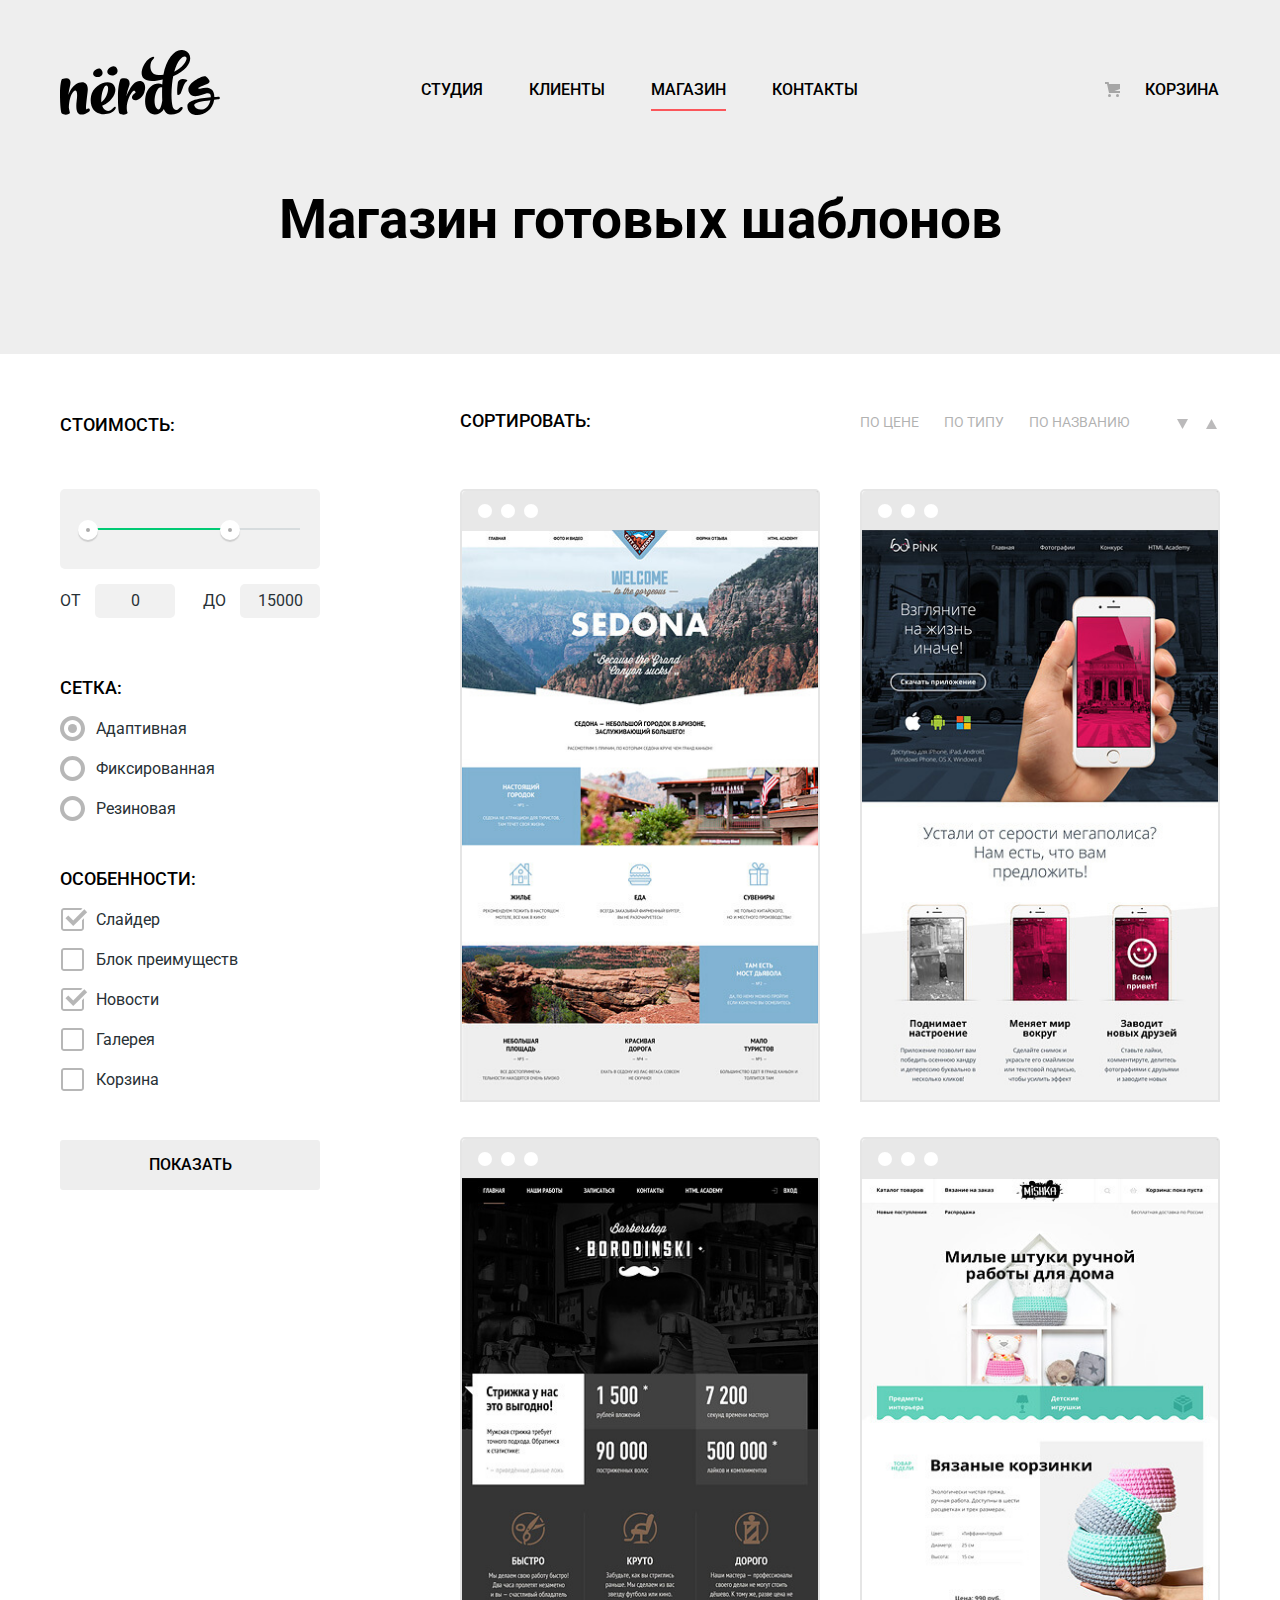
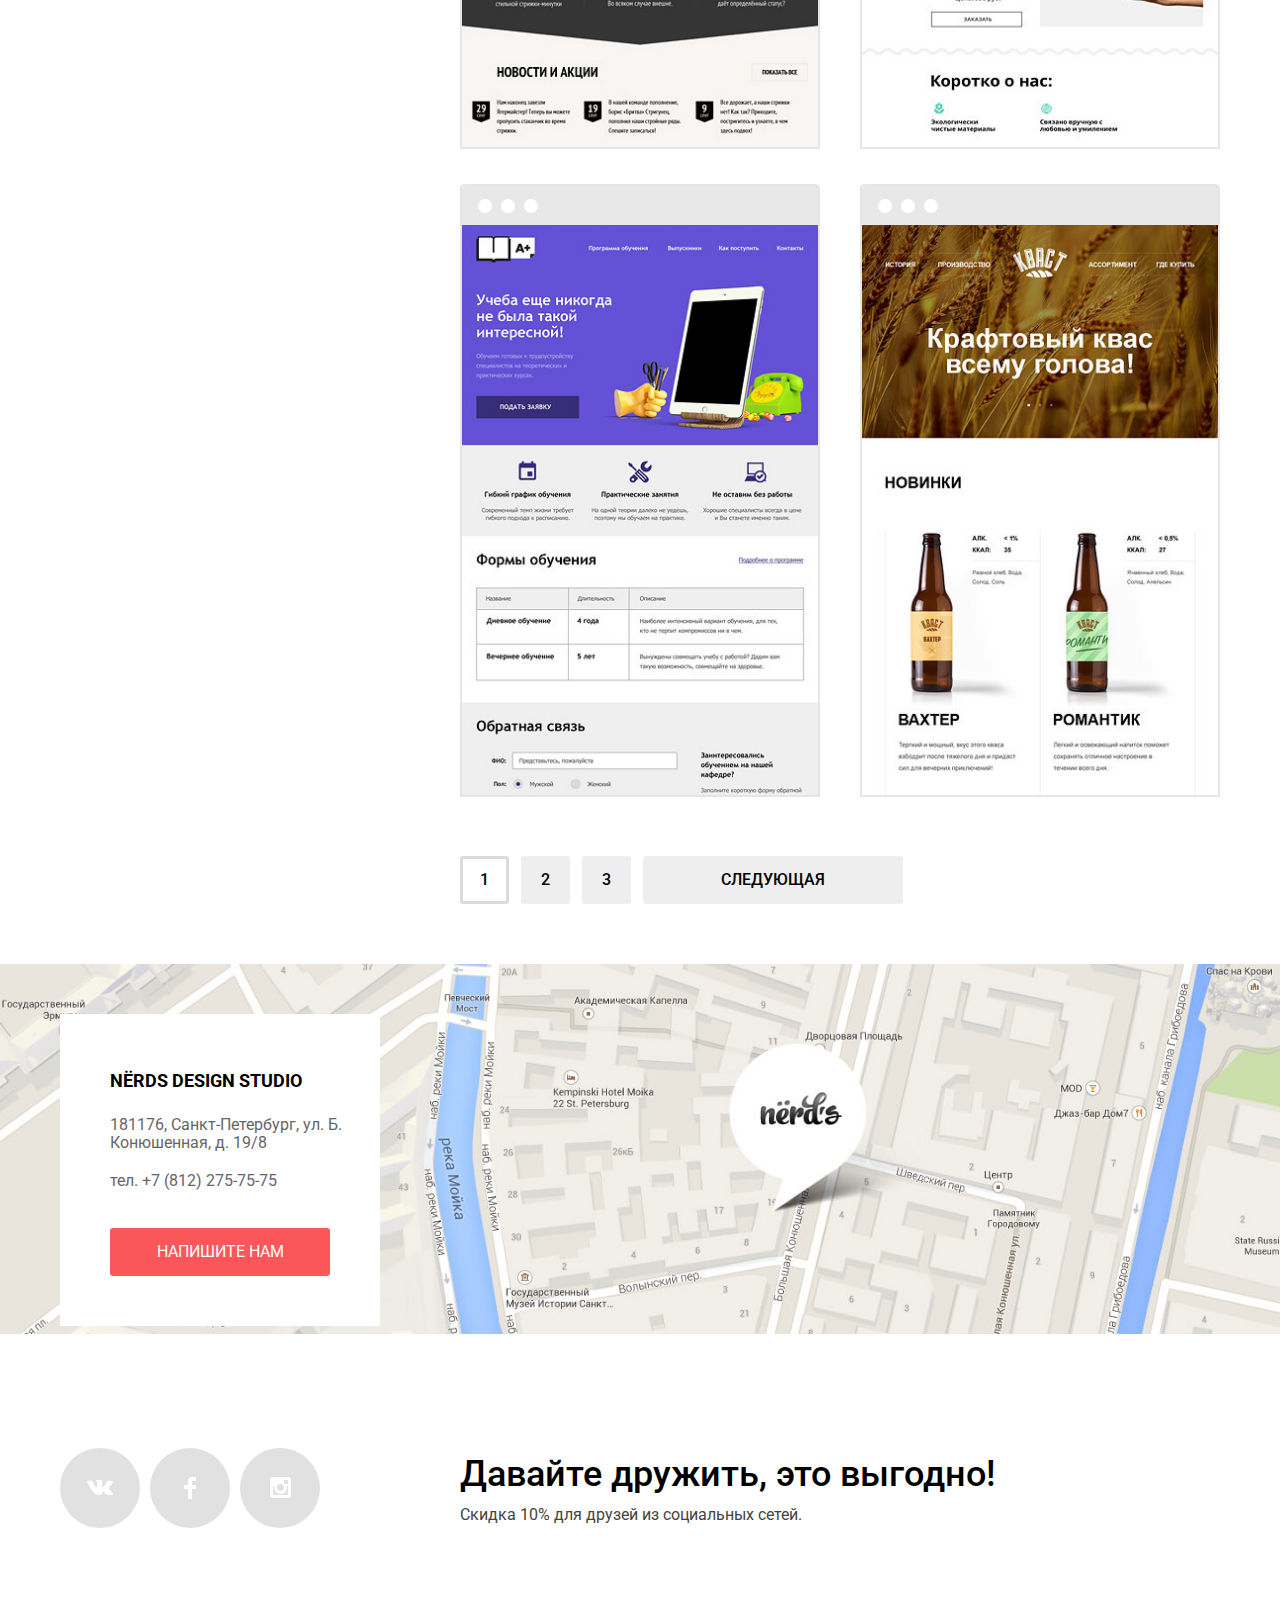
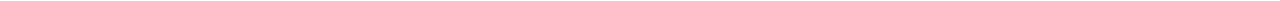
==== commit c86f163b: "Личный проект: завершаем вёрстку" ====
--- a/catalog.html
+++ b/catalog.html
@@ -29,8 +29,10 @@
     </nav>
   </header>
   <main>
-    <div class="page-title container">
-      <h1>Магазин готовых шаблонов</h1>
+    <div class="top-background">
+      <div class="page-title container">
+        <h1>Магазин готовых шаблонов</h1>
+      </div>
     </div>
     <div class="catalog-columns container">
       <div class="filters-container">
@@ -103,9 +105,9 @@
           <ul class="sort-list">
             <li><a href="">По цене</a></li>
             <li><a href="">По типу</a></li>
-            <li><a href="">По названию</a></li>
-            <li class="visually-hidden"><a href="" aria-label="По убыванию">По убыванию</a></li>
-            <li class="visually-hidden"><a href="" aria-label="По возрастанию">По возрастанию</a></li>
+            <li><a class="sort-item" href="">По названию</a></li>
+            <li><a class="down-dir" href="" aria-label="По убыванию"></a></li>
+            <li><a class="up-dir" href="" aria-label="По возрастанию"></a></li>
           </ul>
         </section>
       </div>
@@ -127,60 +129,60 @@
             </li>
             <li class="gallery-item">
               <img src="img/img-pink-360x576.jpg" width="360" height="576" alt="Скриншот сайта Pink">
-              <div class="gallery-about visually-hidden">
+              <div class="gallery-about">
                 <h3>
                     <a class="gallery-title" href="#">Pink App</a>
                 </h3>
                 <p class="gallery-description">
-                  Продуктовый лендинг приложения для iOS и Android
+                  Продуктовый лендинг<br> приложения для iOS и Android
                 </p>
                 <a class="gallery-price" href="#">9 900 руб.</a>
               </div>
             </li>
             <li class="gallery-item">
               <img src="img/img-barbershop-360x576.jpg" width="360" height="576" alt="Скриншот сайта Barbershop «Borodinski»">
-              <div class="gallery-about visually-hidden">
+              <div class="gallery-about">
                 <h3>
                   <a class="gallery-title" href="#">Barbershop</a>
                 </h3>
                 <p class="gallery-description">
-                  Сайт салона красоты. Для мужчин, да.
+                  Сайт салона красоты.<br> Для мужчин, да.
                 </p>
                 <a class="gallery-price" href="#">9 900 руб.</a>
               </div>
             </li>
             <li class="gallery-item">
               <img src="img/img-mishka-360x576.jpg" width="360" height="576" alt="Скриншот сайта Mishka">
-              <div class="gallery-about visually-hidden">
+              <div class="gallery-about">
                 <h3>
                   <a class="gallery-title" href="#">Mishka</a>
                 </h3>
                 <p class="gallery-description">
-                  Текстовый блок карточки товара
-                </p>
-                <a class="gallery-price" href="#">Цена руб.</a>
+                  Интернет-магазин<br> вязаных игрушек.
+                </p>
+                <a class="gallery-price" href="#">9 900 руб.</a>
               </div>
             </li>
             <li class="gallery-item">
               <img src="img/img-aplus-360x576.jpg" width="360" height="576" alt="Скриншот сайта A+">
-              <div class="gallery-about visually-hidden">
+              <div class="gallery-about">
                 <h3>
                   <a class="gallery-title" href="#">A Plus</a>
                 </h3>
                 <p class="gallery-description">
-                  Лендинг курсов повышения квалификации
+                  Лендинг курсов повышения<br> квалификации
                 </p>
                   <a class="gallery-price" href="#">9 900 руб.</a>
               </div>
             </li>
             <li class="gallery-item">
               <img src="img/img-kvast-360x576.jpg" width="360" height="576" alt="Скриншот сайта Кваст">
-              <div class="gallery-about visually-hidden">
+              <div class="gallery-about">
                 <h3>
                   <a class="gallery-title" href="#">Кваст</a>
                 </h3>
                 <p class="gallery-description">
-                  Промо-сайт производителя крафтового кваса
+                  Промо-сайт производителя<br> крафтового кваса
                 </p>
                 <a class="gallery-price" href="#">9 900 руб.</a>
               </div>
@@ -195,7 +197,7 @@
           </section>
         </div>
       </div>
-      <section class="contacts inner-contacts">
+      <section class="inner-contacts">
         <h2 class="visually-hidden">Контактная информация</h2>
         <div class="contacts-map">
           <a href="#">
@@ -219,8 +221,7 @@
         </div>
       </section>
     </main>
-
-    <footer class="main-footer container inner-footer">
+    <footer class="inner-footer container">
       <ul class="footer-social">
         <li>
           <a class="social-button vkontakte" href="#" aria-label="«Нёрдс» во ВКонтакте"></a>
@@ -243,7 +244,7 @@
       <form class="writeus-form" action="#" method="post">
         <p class="form-name">
           <label for="name">Ваше имя:</label><br>
-          <input type="text" name="name" value="" placeholder="Имя Фамилия" id="name" required>
+          <input type="text" name="name" value="" placeholder="Имя Фамилия" id="name">
         </p>
         <p class="form-email">
           <label for="email">Ваш e-mail:</label><br>
--- a/css/style.css
+++ b/css/style.css
@@ -19,7 +19,14 @@
 }
 
 .main-page {
-  background: url("../img/nerds-index.jpg") no-repeat top center;
+ background: url("../img/nerds-index.jpg") no-repeat top center;
+}
+
+.main-page header,
+.inner-page header,
+.top-background {
+
+background-color: #eeeeee;
 }
 
 .container {
@@ -31,14 +38,12 @@
 
 .main-navigation {
   display: flex;
-  margin-top: 50px;
+  padding-top: 50px;
 
   line-height: 30px;
   font-weight: 500;
   text-transform: uppercase;
   color: #000000;
-
-    /*background-color: #eeeeee;*/
 }
 
 .logo {
@@ -139,8 +144,6 @@
 .slider {
   min-height: 420px;
 
-  background-color: #eeeeee;
-
 }
 
 .slider-description {
@@ -430,7 +433,6 @@
   font-size: 16px;
   line-height: 24px;
   color: #283136;
-
 }
 
 .studio-point {
@@ -571,38 +573,36 @@
   padding-left: 60px;
 }
 
-.partners-logo {
+.partners-logo img {
   opacity: 0.2;
 }
 
-.partners-logo:hover {
+.partners-logo:hover img {
   opacity: 1;
 }
 
-.partners-logo:active {
+.partners-logo:active img {
   opacity: 0.1;
 }
 
 
-
-
-/*CATALOG.html*/
+/*Каталог*/
 
 .inner-page {
-    /*
-    background: url("../img/nerds-catalog.jpg") no-repeat top center;
-    */
+/*background: url("../img/nerds-catalog.jpg") no-repeat top center;*/
 }
 
 .page-title {
-  padding-bottom: 70px;
+  padding-top: 67px;
+  padding-bottom: 107px;
 
 }
 
 .page-title h1 {
+  margin: 0;
+  padding: 0;
   font-size: 55px;
   line-height: 55px;
-  padding-top: 30px;
 
   text-align: center;
   color: #000000;
@@ -894,31 +894,73 @@
   color: #000000;
 }
 
-.sort ul {
-  display: flex;
+.sort-list {
+  display: flex;
+  width: 360px;
+
   list-style: none;
-}
-
-.sort a {
+
+}
+
+.sort-list a {
   font-size: 14px;
   line-height: 18px;
-  text-transform: uppercase;
-  color: rgba(0, 0, 0, 0.3);
-}
-
-.sort a:hover {
+  margin-right: 25px;
+  text-transform: uppercase;
+  color: #000000;
+  opacity: 0.3;
+
+}
+
+.down-dir {
+  position: relative;
+}
+
+.down-dir::before {
+  content: "";
+
+  position: absolute;
+  top: 5px;
+  left: 22px;
+
+  width: 11px;
+  height: 10px;
+
+  background: url("../img/icon-down-dir.svg") no-repeat 0 0;
+}
+
+.up-dir {
+  position: relative;
+}
+
+.up-dir::before {
+  content: "";
+
+  position: absolute;
+  top: 5px;
+  left: 26px;
+
+  width: 11px;
+  height: 10px;
+
+  background: url("../img/icon-up-dir.svg") no-repeat 0 0;
+}
+
+.sort-list a:hover {
   font-size: 14px;
   line-height: 18px;
   text-transform: uppercase;
-  color: rgba(0, 0, 0, 0.6);
-}
-
-.sort a:active {
+  opacity: 0.6;
+}
+
+.sort-list a:active {
   font-size: 14px;
   line-height: 18px;
   text-transform: uppercase;
-  color: #000000;
-}
+  opacity: 1;
+}
+
+/*Галерея*/
 
 .gallery ul {
   list-style: none;
@@ -929,6 +971,7 @@
   margin: 0;
   padding: 0;
   margin-top: 135px;
+
 }
 
 .gallery-list {
@@ -942,17 +985,31 @@
 
 .gallery-item {
   position: relative;
-  width: 360px;
+  width: 356px;
   margin-bottom: 35px;
   padding-top: 39px;
-
-  background: url("../img/browser.svg") no-repeat 0 0;
-  opacity: 0.1;
+  border: 2px solid #e5e5e5;
+  border-radius: 5px 5px 0 0;
 }
 
 .gallery-item img {
   display: block;
-
+  width: 356px;
+  height: auto;
+}
+
+.gallery-item::before {
+  content: "";
+
+  position: absolute;
+  top: 0;
+  left: 0;
+
+  width: 356px;
+  height: 40px;
+
+  background: url("../img/browser.svg") no-repeat 0 0;
+  opacity: 0.12;
 }
 
 .gallery-item:nth-child(2n) {
@@ -960,15 +1017,24 @@
 }
 
 .gallery-about {
+  display: none;
   position: absolute;
   bottom: 0;
-  width: 360px;
+  width: 356px;
   min-height: 233px;
 
   text-align: center;
 
   background-color: #eeeeee;
   }
+
+.gallery-item:hover .gallery-about {
+  display: block;
+}
+
+.gallery-item:hover::before {
+  opacity: 1;
+}
 
 .gallery-about h3 {
   margin: 0;
@@ -1096,7 +1162,10 @@
 }
 
 .inner-contacts {
-  margin-top: 50px;
+  position: relative;
+  min-height: 417px;
+  margin-top: 60px;
+
 }
 
 .contacts-text {
@@ -1108,6 +1177,7 @@
  text-align: left;
 
  background-color: #ffffff;
+
 }
 
 .contacts-name {
@@ -1119,11 +1189,13 @@
 }
 
 .contacts-address {
+  margin-top: 20px;
+
   font-size: 16px;
   line-height: 18px;
-  padding-top: 5px;
+
   color: #666666;
-  }
+}
 
 .contacts-address a {
   text-decoration: none;
@@ -1133,7 +1205,7 @@
 .contacts-button {
   display: block;
   width: 220px;
-  margin-top: 35px;
+  margin-top: 38px;
   margin-bottom: 50px;
   padding: 15px 0;
 
@@ -1171,7 +1243,9 @@
 }
 
 .inner-footer {
-  margin-top: 5px;
+  display: flex;
+  min-height: 210px;
+  margin-top: 10px;
 }
 
 .footer-social {
@@ -1198,14 +1272,16 @@
   color: #444444;
 }
 
-.main-footer span {
+.main-footer span,
+.inner-footer span {
   font-size: 36px;
   font-weight: 500;
   line-height: 60px;
   color: #000000;
 }
 
-.main-footer ul {
+.main-footer ul,
+.inner-footer ul {
   list-style: none;
 }
 
@@ -1217,20 +1293,22 @@
   width: 80px;
   height: 80px;
 
-  background-color: #e1e1e1;
   border-radius: 50%;
 }
 
 .vkontakte {
   background: url("../img/vk-icon.svg") no-repeat 50% 50%;
+  background-color: #e1e1e1;
 }
 
 .facebook {
   background: url("../img/fb-icon.svg") no-repeat 50% 50%;
+  background-color: #e1e1e1;
 }
 
 .instagram {
   background: url("../img/insta-icon.svg") no-repeat 50% 50%;
+  background-color: #e1e1e1;
 }
 
 .social-button:hover {
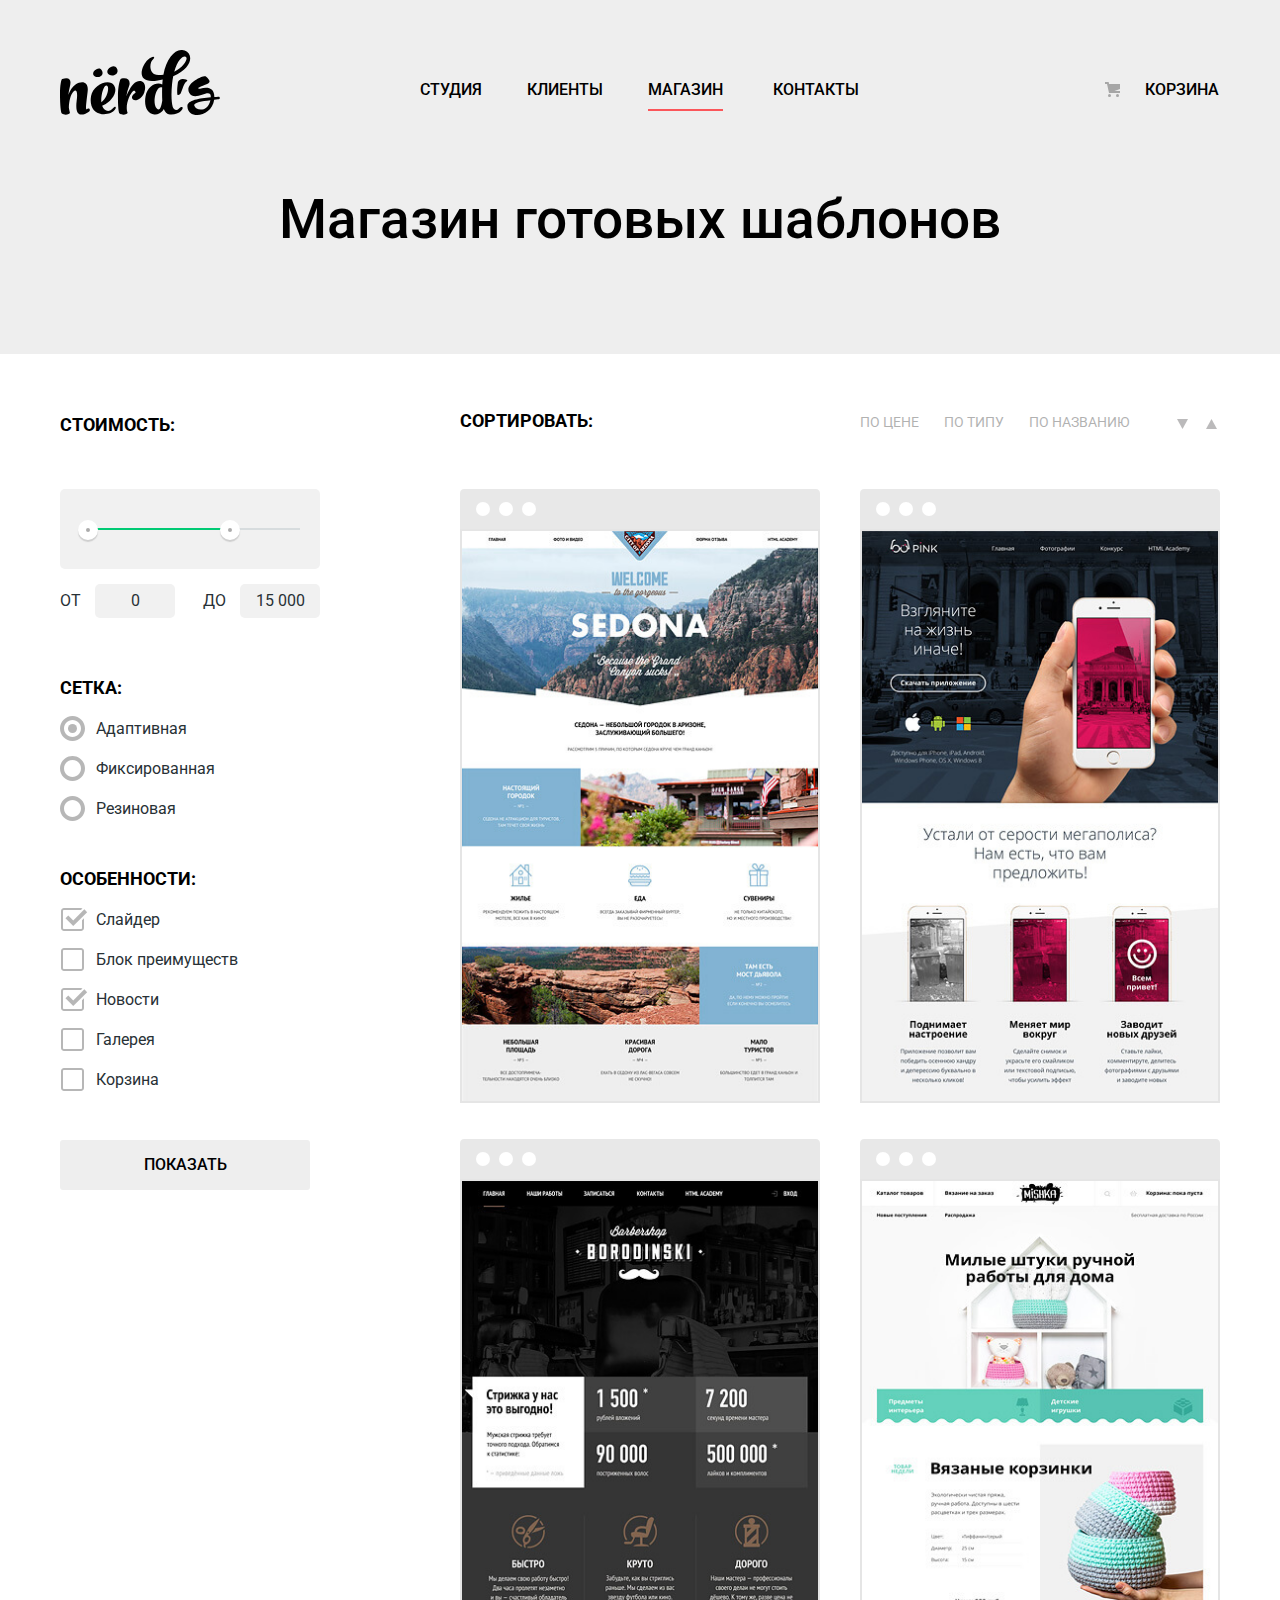
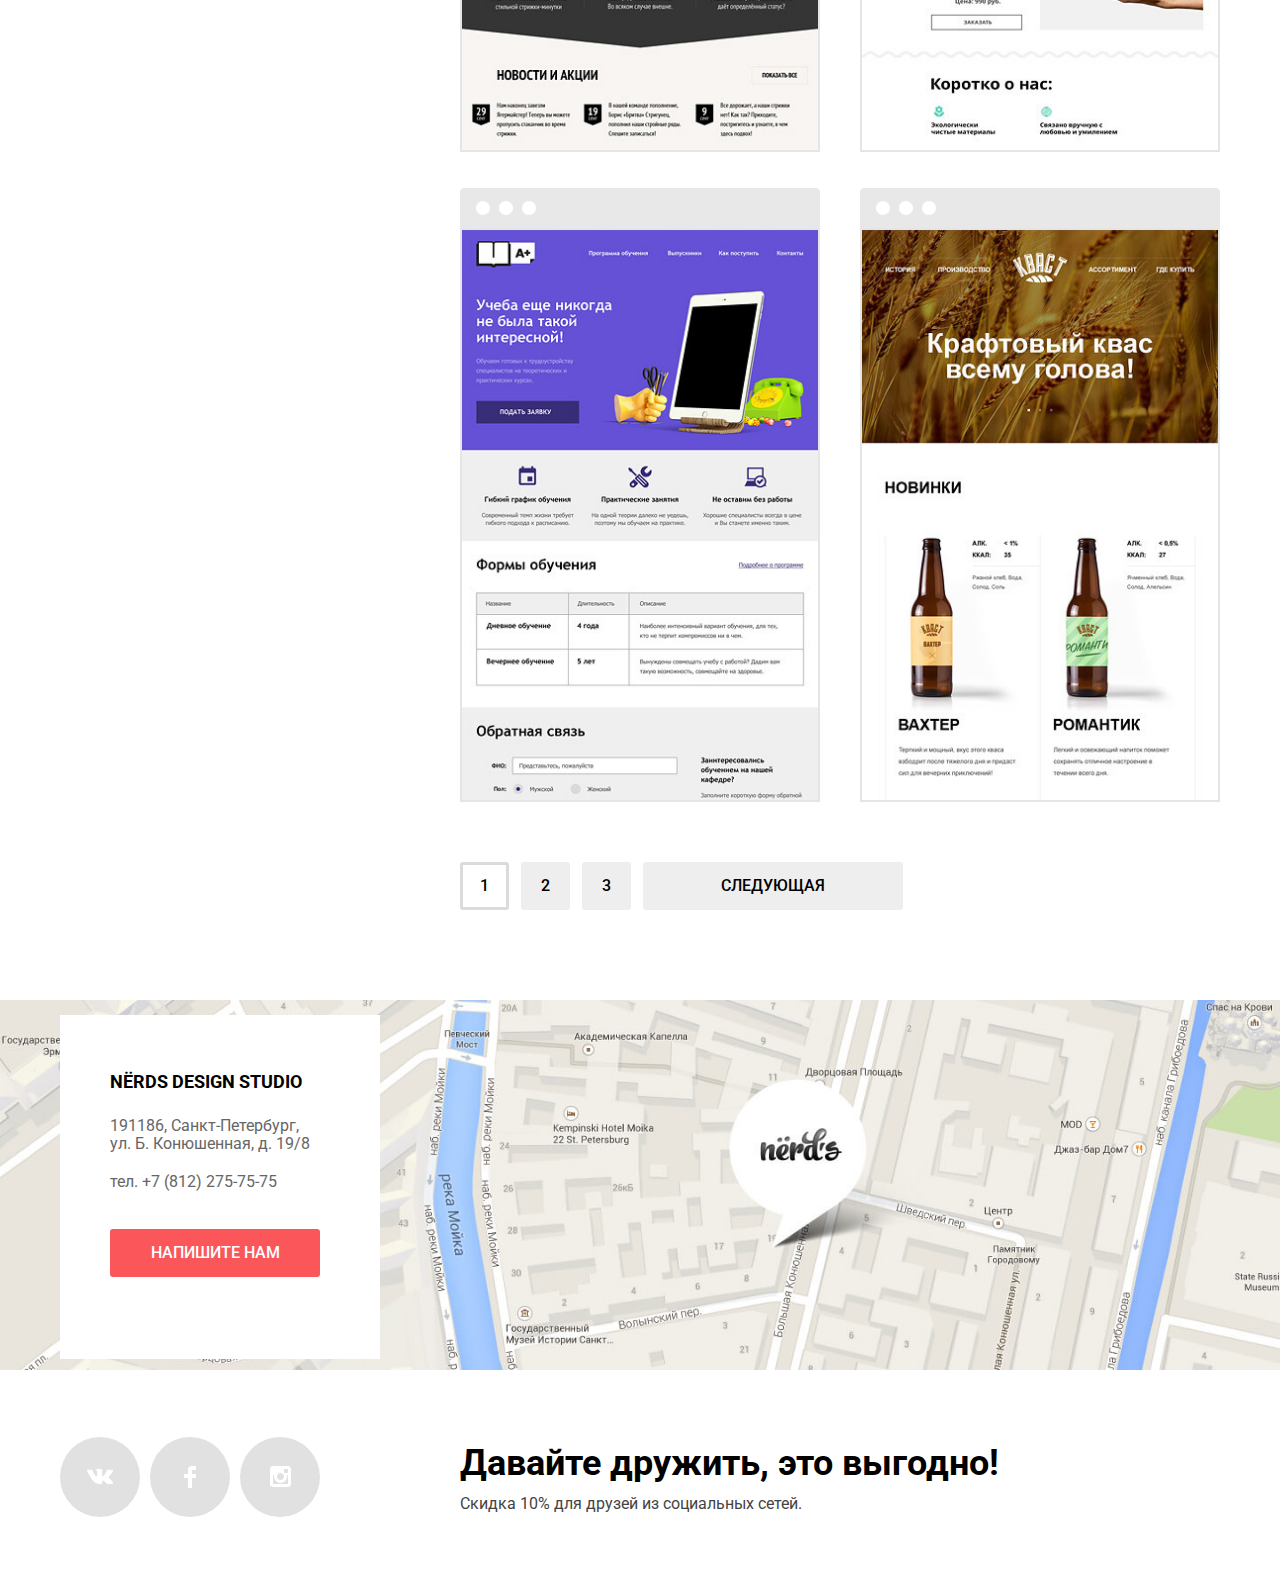
==== commit f686b041: "Личный проект: завершаем вёрстку - доработка" ====
--- a/catalog.html
+++ b/catalog.html
@@ -29,7 +29,7 @@
     </nav>
   </header>
   <main>
-    <div class="top-background">
+    <div class="grey-background">
       <div class="page-title container">
         <h1>Магазин готовых шаблонов</h1>
       </div>
@@ -51,7 +51,7 @@
                 </div>
                 <div class="price-controls">
                   <label class="min-price">от <input name="min-price" type="text" value="0"></label>
-                  <label class="max-price">до <input name="max-price" type="text" value="15000"></label>
+                  <label class="max-price">до <input name="max-price" type="text" value="15 000"></label>
                 </div>
               </div>
             </fieldset>
@@ -199,18 +199,16 @@
       </div>
       <section class="inner-contacts">
         <h2 class="visually-hidden">Контактная информация</h2>
-        <div class="contacts-map">
-          <a href="#">
+        <a class="contacts-map" href="#">
             <img src="img/map-1440x416.jpg" width="1440" height="416" alt="Карта">
-          </a>
-        </div>
+        </a>
         <div class="container">
           <div class="contacts-text">
             <p class="contacts-name">
               Nёrds Design Studio
             </p>
             <p class="contacts-address">
-              181176, Санкт-Петербург,
+              191186, Санкт-Петербург,<br>
               ул. Б. Конюшенная, д. 19/8
             </p>
             <p class="contacts-address">
--- a/css/style.css
+++ b/css/style.css
@@ -2,7 +2,7 @@
   margin: 0;
   padding: 0;
 
-  font-family: "Roboto", Arial, sans-serif;
+  font-family: "Roboto", "Arial", sans-serif;
   font-size: 16px;
   line-height: 24px;
   font-weight: 400;
@@ -19,13 +19,19 @@
 }
 
 .main-page {
- background: url("../img/nerds-index.jpg") no-repeat top center;
-}
+  /*background: url("../img/nerds-index.jpg") no-repeat top center;*/
+}
+
+.main-page,
+.inner-page {
+  min-width: 1200px;
+}
+
 
 .main-page header,
 .inner-page header,
-.top-background {
-
+.slider,
+.grey-background {
 background-color: #eeeeee;
 }
 
@@ -38,16 +44,12 @@
 
 .main-navigation {
   display: flex;
+  justify-content: space-between;
   padding-top: 50px;
-
-  line-height: 30px;
-  font-weight: 500;
-  text-transform: uppercase;
-  color: #000000;
-}
-
-.logo {
-  width: 160px;
+}
+
+.logo img {
+  display: block;
 }
 
 .logo:hover img {
@@ -64,7 +66,11 @@
   justify-content: space-between;
   align-items: baseline;
 
-  margin-left: 200px;
+  font-size: 16px;
+  line-height: 30px;
+  font-weight: 500;
+  text-transform: uppercase;
+  color: #000000;
 
 }
 
@@ -74,35 +80,39 @@
   width: 640px;
   margin: 0;
   padding: 0;
-  margin-top: 25px;
-
+  padding-top: 25px;
   list-style: none;
 
 }
 
-.site-navigation li{
-  margin-left: 1px;
+.site-navigation a,
+.user-navigation a {
+  display: block;
+  vertical-align: middle;
+
 }
 
 .current {
   width: 75px;
   height: 34px;
-  margin-left: -1px;
-  margin-right: 45px;
+
+  margin-right: 50px;
+
   border-bottom: 2px solid #fb565a;
 }
 
 .user-navigation {
   display: flex;
   width: 160px;
+  margin: 0;
+  padding: 0;
 
   list-style: none;
-
-}
-
-
-.user-navigation .recycle {
+}
+
+.recycle {
   position: relative;
+  padding: 0;
   padding-left: 85px;
 }
 
@@ -112,7 +122,6 @@
   position: absolute;
   top: 7px;
   left: 45px;
-
 
   width: 15px;
   height: 15px;
@@ -141,57 +150,59 @@
 
 
 /*Слайдеры */
-.slider {
-  min-height: 420px;
-
-}
-
-.slider-description {
-  min-height: 420px;
+
+.slide {
+  min-height: 430px;
+
 }
 
 .slide1 {
   background-image: url("../img/slide1-698x413.png");
   background-repeat: no-repeat;
-  background-position: 430px 7px;
+  background-position: 450px 15px;
 }
 
 .slide2 {
   background-image: url("../img/slide2-663x430.png");
   background-repeat: no-repeat;
-  background-position: 500px 7px;
+  background-position: 510px 0;
 }
 
 .slide3 {
   background-image: url("../img/slide3-759x411.png");
   background-repeat: no-repeat;
-  background-position: 400px 0;
+  background-position: 420px 0;
+}
+
+.slide2,
+.slide3 {
+  display: none;
 }
 
 .slider-slogan {
   font-size: 55px;
   margin: 0;
-  padding-top: 66px;
+  padding-top: 77px;
 
   line-height: 55px;
   font-weight: 500;
   color: #000000;
 }
 
-.slider .slider-text {
+.slider-text {
   margin: 0;
   padding: 0;
   margin-top: 28px;
   font-size: 16px;
   line-height: 24px;
-  color: #000000;
-}
-
-.slider .slider-button {
+  color: #283136;
+}
+
+.slider-button {
   display: block;
-  width: 240px;
+  width: 230px;
   margin-top: 40px;
-  padding: 15px 0;
+  padding: 15px 5px;
 
   font-size: 16px;
   line-height: 18px;
@@ -205,11 +216,11 @@
   border: none;
 }
 
-.slider .slider-button:hover {
+.slider-button:hover {
   background-color: #e74246;
 }
 
-.slider .slider-button:active {
+.slider-button:active {
   color: rgba(255, 255, 255, 0.3);
 
   background-color: #d7373b;
@@ -221,36 +232,51 @@
 
 .products-list {
   display: flex;
-  justify-content: space-between;
-  min-height: 400px;
-  margin: 0;
-  padding: 0;
+  flex-wrap: wrap;
+
+  margin: 0;
+  padding: 0;
+
+  list-style: none;
+
+}
+
+.products-item {
+  display: block;
+  width: 300px;
+  margin: 0;
+  padding: 0;
+  margin-right: 100px;
   margin-top: 80px;
-  margin-right: 60px;
-
-  list-style: none;
-}
-
-.products-item {
-  width: 300px;
+  padding-bottom: 55px;
+
+  background-size: 300px 146px;
 
 }
 
 .websites {
-  background: url("../img/illustration-1-300x146.png") no-repeat 0 0;
+  background: url("../img//illustration-1-300x146.png") no-repeat 0 0;
+  background-size: 300px 146px;
 }
 
 .apps {
   background: url("../img/illustration-2-300x146.png") no-repeat 0 0;
+  background-size: 300px 146px;
 }
 
 .presentations {
   background: url("../img/illustration-3-300x146.png") no-repeat 0 0;
+  background-size: 300px 146px;
+}
+
+.products-item:nth-child(3n) {
+  margin-right: 0;
 }
 
 .products-list h3 {
   font-size: 24px;
   line-height: 30px;
+  font-weight: 700;
   margin: 0;
   padding: 0;
   margin-top: 170px;
@@ -270,12 +296,13 @@
 
 .products-button {
   display: block;
-  width: 160px;
-  padding: 15px 0;
+  width: 150px;
+  padding: 15px 5px;
   margin-top: 34px;
 
   font-size: 16px;
   line-height: 18px;
+  font-weight: 500;
   color: #ffffff;
   text-align: center;
   text-transform: uppercase;
@@ -350,7 +377,7 @@
 }
 
 .line3 {
-  margin-top: 38px;
+  margin-top: 36px;
 }
 
 /*О дизайн-студии «Нёрдс»*/
@@ -413,7 +440,7 @@
 .subtitle2 {
   margin: 0;
   padding: 0;
-  margin-top: 30px;
+  margin-top: 35px;
   margin-left: 17px;
 
   font-size: 16px;
@@ -427,30 +454,36 @@
 .studio-products {
   margin: 0;
   padding: 0;
-  margin-top: 25px;
-  margin-left: 35px;
+  padding-left: 35px;
 
   font-size: 16px;
   line-height: 24px;
   color: #283136;
+
 }
 
 .studio-point {
   position: relative;
+  margin: 0;
+  padding: 0;
+  padding-top: 24px;
 }
 
 
 .studio-point::before {
   content: "";
   position: absolute;
-  top: 6px;
+  top: 35px;
   left: -35px;
   width: 25px;
   height: 2px;
   background-color: #fb565a;
+
 }
 
 .studio-img {
+  width: 360px;
+  height: 208px;
   margin: 0;
   padding: 0;
   margin-top: 12px;
@@ -506,6 +539,7 @@
 
 .partners-block {
   display: flex;
+  flex-wrap: wrap;
   margin-top: 48px;
   padding: 0;
 
@@ -593,7 +627,7 @@
 }
 
 .page-title {
-  padding-top: 67px;
+  padding-top: 77px;
   padding-bottom: 107px;
 
 }
@@ -603,6 +637,7 @@
   padding: 0;
   font-size: 55px;
   line-height: 55px;
+  font-weight: 500;
 
   text-align: center;
   color: #000000;
@@ -629,7 +664,7 @@
 
 .filter legend {
   font-size: 18px;
-  font-weight: 500;
+  font-weight: 700;
   line-height: 30px;
   text-transform: uppercase;
   color: #000000;
@@ -838,10 +873,10 @@
 
 .filter-button {
   display: block;
-  width: 260px;
+  width: 250px;
   height: 50px;
   margin-top: 40px;
-  padding: 15px 0;
+  padding: 15px 5px;
 
   font-size: 16px;
   line-height: 18px;
@@ -889,13 +924,14 @@
 .sort h2 {
   font-size: 18px;
   line-height: 18px;
-  font-weight: 500;
+  font-weight: 700;
   text-transform: uppercase;
   color: #000000;
 }
 
 .sort-list {
   display: flex;
+  flex-wrap: wrap;
   width: 360px;
 
   list-style: none;
@@ -985,17 +1021,19 @@
 
 .gallery-item {
   position: relative;
-  width: 356px;
-  margin-bottom: 35px;
-  padding-top: 39px;
-  border: 2px solid #e5e5e5;
-  border-radius: 5px 5px 0 0;
+  width: 360px;
+  margin-bottom: 36px;
+  padding-top: 40px;
+
 }
 
 .gallery-item img {
   display: block;
   width: 356px;
   height: auto;
+
+  border: 2px solid #e5e5e5;
+
 }
 
 .gallery-item::before {
@@ -1005,7 +1043,7 @@
   top: 0;
   left: 0;
 
-  width: 356px;
+  width: 360px;
   height: 40px;
 
   background: url("../img/browser.svg") no-repeat 0 0;
@@ -1020,7 +1058,7 @@
   display: none;
   position: absolute;
   bottom: 0;
-  width: 356px;
+  width: 360px;
   min-height: 233px;
 
   text-align: center;
@@ -1070,9 +1108,9 @@
 
 .gallery-price {
   display: block;
-  width: 200px;
+  width: 190px;
   margin: 30px auto;
-  padding: 15px 0;
+  padding: 15px 5px;
 
   font-size: 16px;
   line-height: 18px;
@@ -1156,24 +1194,32 @@
 
 .contacts {
   position: relative;
-  min-height: 417px;
-  margin-top: 80px;
+  padding-top: 98px;
 
 }
 
 .inner-contacts {
   position: relative;
-  min-height: 417px;
-  margin-top: 60px;
+  padding-top: 90px;
+
+}
+
+.contacts-map img {
+  display: block;
+  width: 100%;
 
 }
 
 .contacts-text {
  position: absolute;
- top: 50px;
+ top: 50%;
  width: 270px;
+ height: 310px;
+ margin-top: -125px;
+
  padding-top: 34px;
  padding-left: 50px;
+
  text-align: left;
 
  background-color: #ffffff;
@@ -1204,13 +1250,14 @@
 
 .contacts-button {
   display: block;
-  width: 220px;
+  width: 210px;
   margin-top: 38px;
   margin-bottom: 50px;
-  padding: 15px 0;
+  padding: 15px 5px;
 
   font-size: 16px;
   line-height: 18px;
+  font-weight: 500;
   color: #ffffff;
   text-transform: uppercase;
   text-align: center;
@@ -1238,7 +1285,7 @@
 .main-footer {
   display: flex;
   min-height: 210px;
-  margin-top: 7px;
+  padding-top: 10px;
 
 }
 
@@ -1250,6 +1297,7 @@
 
 .footer-social {
   display: flex;
+  flex-wrap: wrap;
   width: 260px;
   justify-content: space-between;
   margin: 0;
@@ -1258,24 +1306,23 @@
   }
 
 .footer-slogan {
+  display: block;
   width: 550px;
   margin: 0;
   padding: 0;
   margin-left: 140px;
   margin-top: 53px;
 
-}
-
-.footer-slogan {
   font-size: 16px;
   line-height: 22px;
   color: #444444;
+
 }
 
 .main-footer span,
 .inner-footer span {
   font-size: 36px;
-  font-weight: 500;
+  font-weight: 700;
   line-height: 60px;
   color: #000000;
 }
@@ -1286,29 +1333,77 @@
 }
 
 .social-button {
-  position: relative;
   display: flex;
   align-items: center;
   justify-content: center;
   width: 80px;
   height: 80px;
-
+  margin-bottom: 10px;
   border-radius: 50%;
+  background-color: #e1e1e1;
 }
 
 .vkontakte {
-  background: url("../img/vk-icon.svg") no-repeat 50% 50%;
-  background-color: #e1e1e1;
+ position: relative;
+ top: 0;
+ left: 0;
+}
+
+.vkontakte::before {
+  content: "";
+
+  position: absolute;
+  top: 32px;
+  left: 27px;
+
+  width: 26px;
+  height: 15px;
+  background-image: url("../img/vk-icon.svg");
+  background-repeat: no-repeat;
+}
+
+.vkontakte:active::before,
+.facebook:active::before,
+.instagram:active::before {
+  opacity: 0.3;
 }
 
 .facebook {
-  background: url("../img/fb-icon.svg") no-repeat 50% 50%;
-  background-color: #e1e1e1;
+  position: relative;
+  top: 0;
+  left: 0;
+}
+
+.facebook::before {
+  content: "";
+
+  position: absolute;
+  top: 29px;
+  left: 34px;
+
+  width: 12px;
+  height: 22px;
+  background-image: url("../img/fb-icon.svg");
+  background-repeat: no-repeat;
 }
 
 .instagram {
-  background: url("../img/insta-icon.svg") no-repeat 50% 50%;
-  background-color: #e1e1e1;
+  position: relative;
+  top: 0;
+  left: 0;
+}
+
+.instagram::before {
+  content: "";
+
+  position: absolute;
+  top: 29px;
+  left: 30px;
+
+  width: 21px;
+  height: 21px;
+  background-image: url("../img/insta-icon.svg");
+  background-repeat: no-repeat;
 }
 
 .social-button:hover {
@@ -1319,6 +1414,7 @@
   background-color: #d7373b;
   box-shadow: 0 3px rgba(193, 49, 53, 1) inset;
 }
+
 
 /*Напишите нам*/
 
@@ -1350,8 +1446,6 @@
   background-color: transparent;
   outline: none;
 }
-
-
 
 .modal-close {
   position: absolute;
@@ -1483,8 +1577,8 @@
 
  .writeus-form .button {
    display: block;
-   width: 260px;
-   height: 50px;
+   width: 250px;
+   padding: 15px 5px;
 
    margin-top: 48px;
 
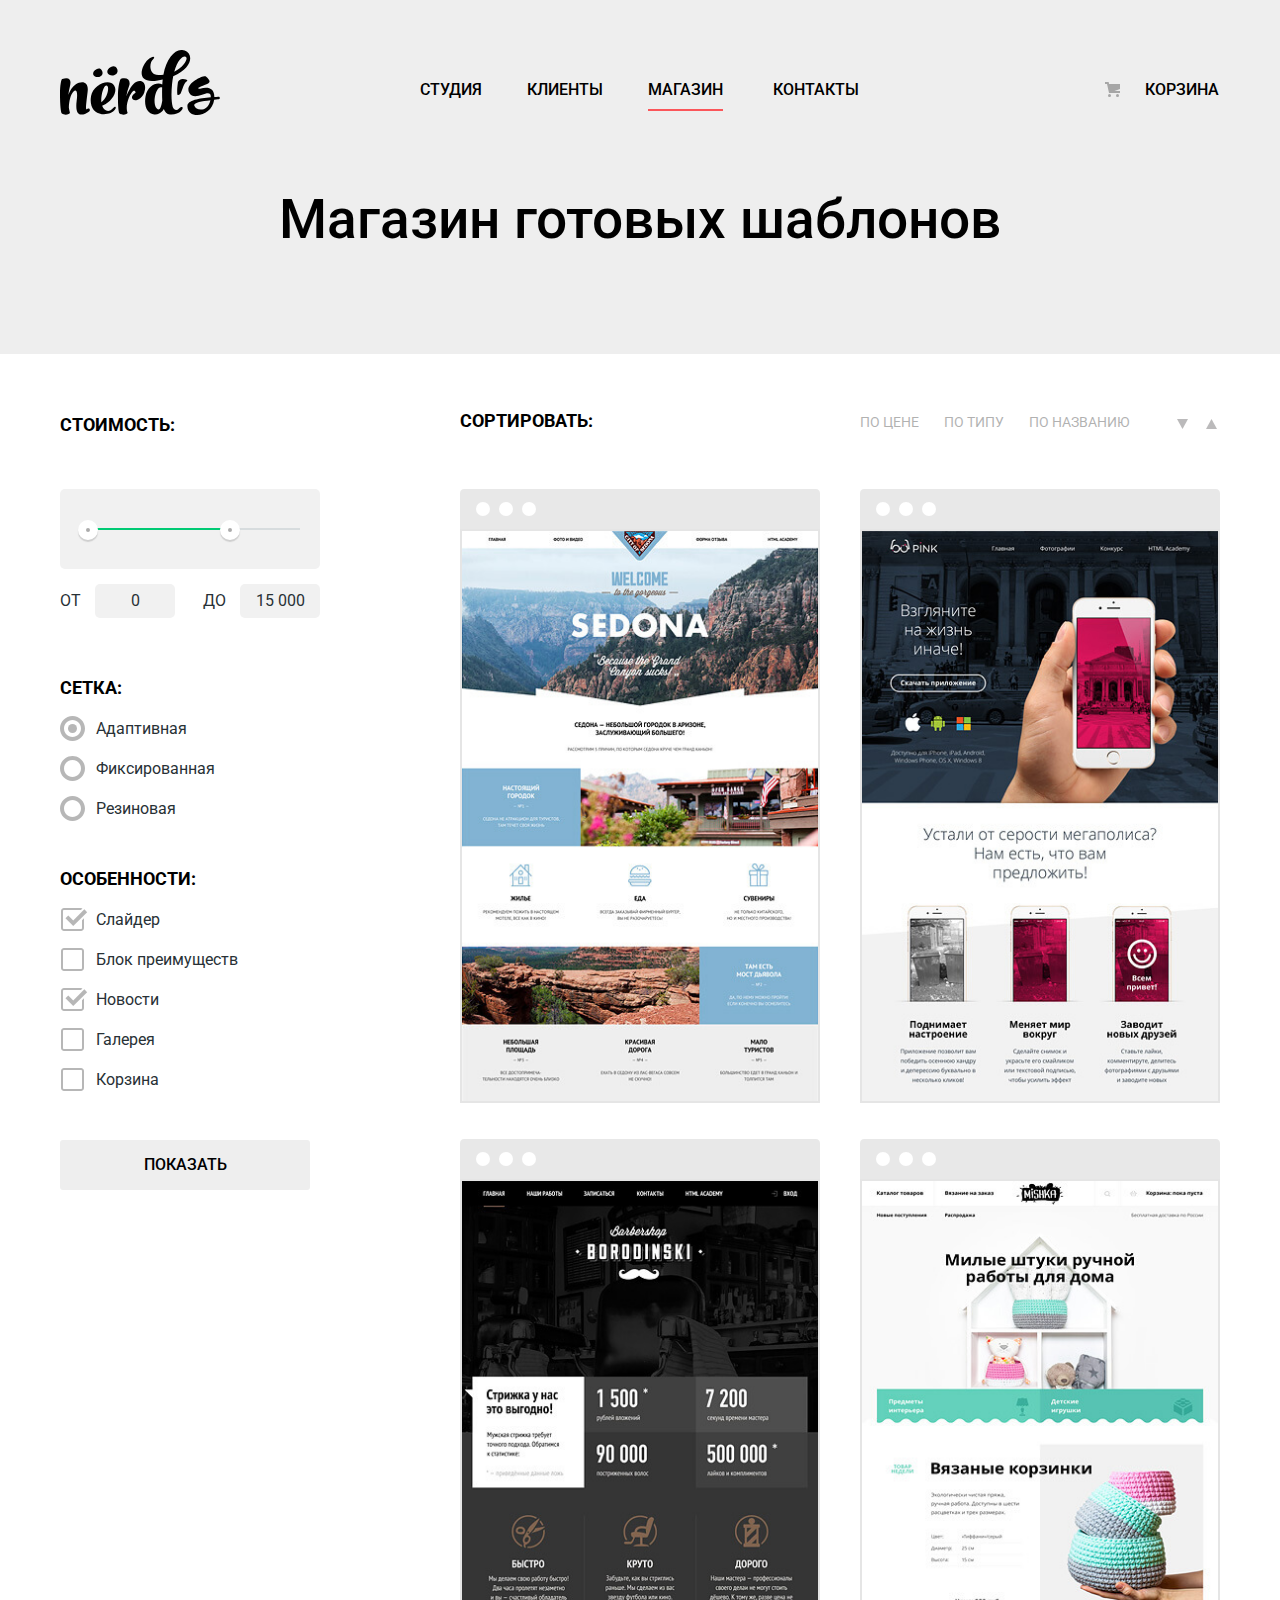
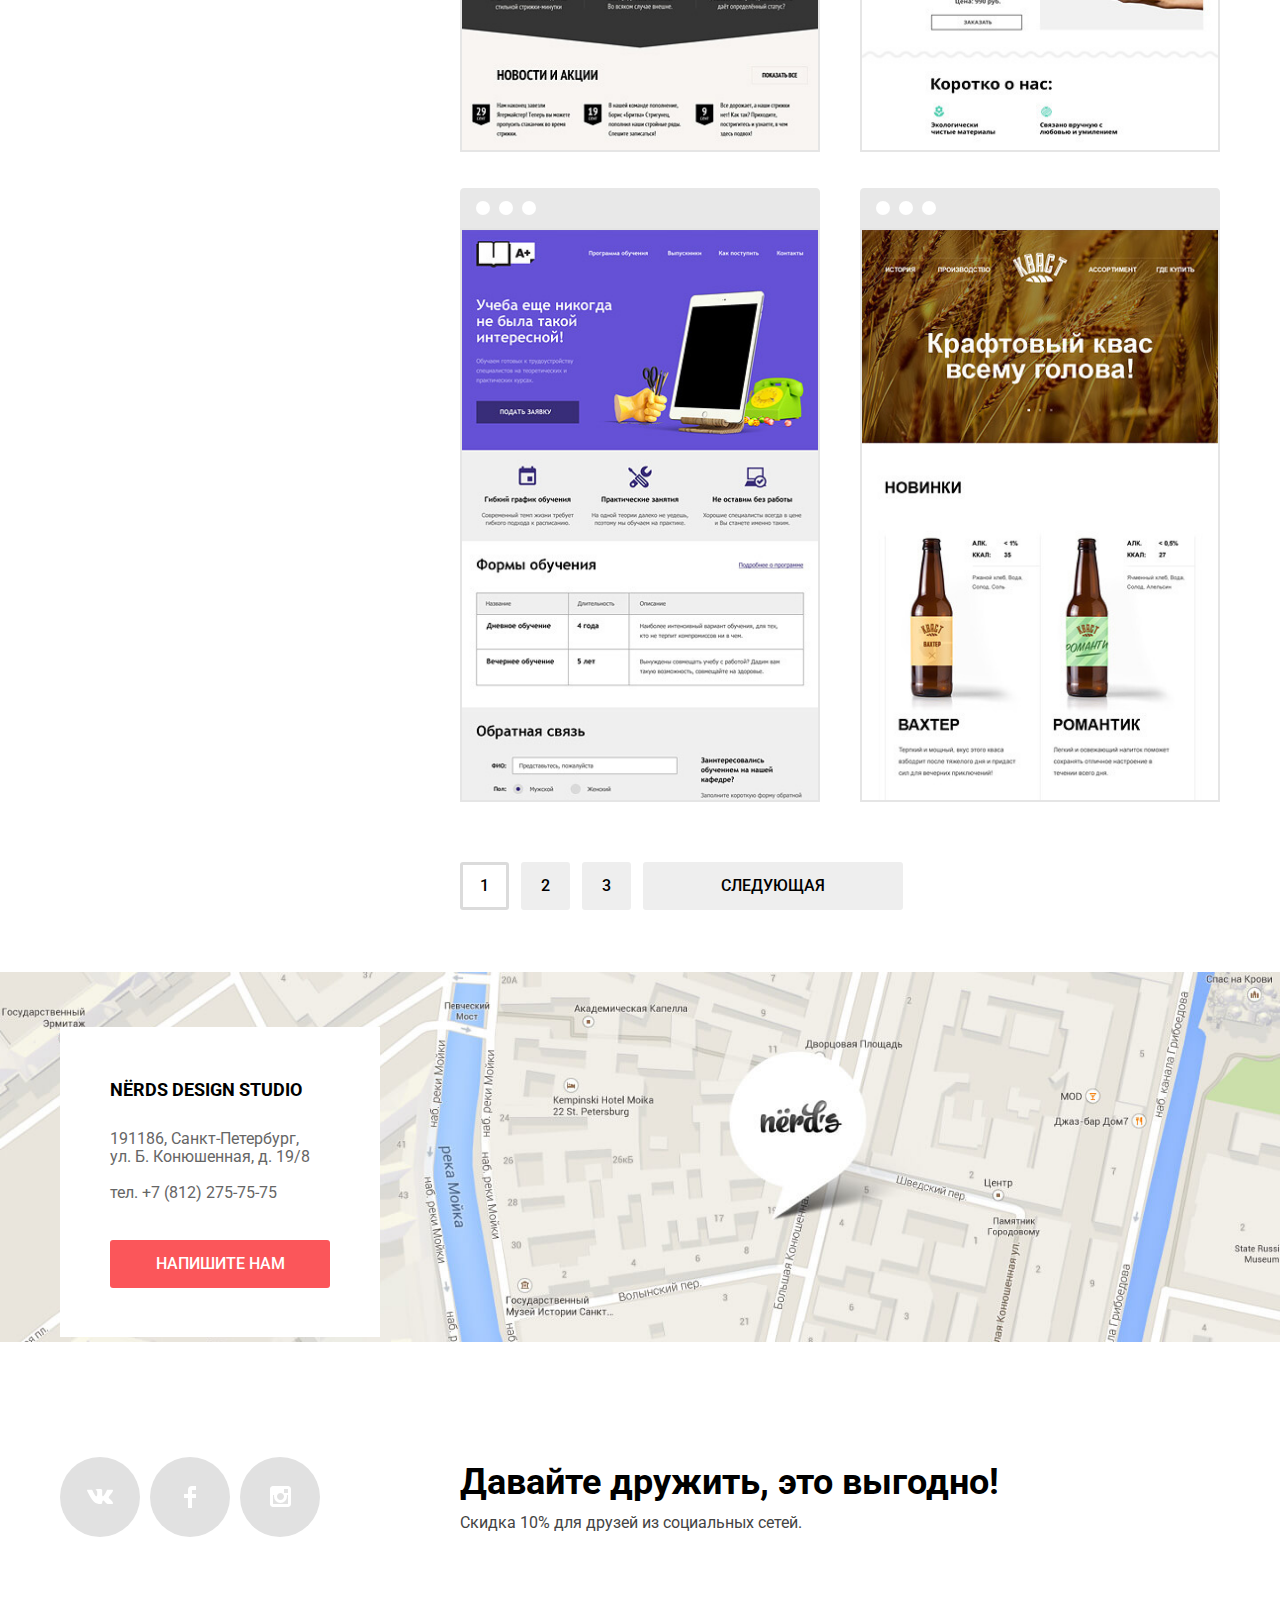
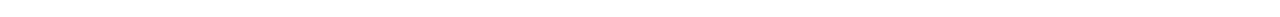
==== commit e7a25b70: "Личный проект: защита. Доработки по замечаниям 14.10" ====
--- a/catalog.html
+++ b/catalog.html
@@ -197,9 +197,9 @@
           </section>
         </div>
       </div>
-      <section class="inner-contacts">
+      <section class="contacts inner-contacts">
         <h2 class="visually-hidden">Контактная информация</h2>
-        <a class="contacts-map" href="#">
+        <a class="contacts-map" href="map.html">
             <img src="img/map-1440x416.jpg" width="1440" height="416" alt="Карта">
         </a>
         <div class="container">
@@ -211,15 +211,15 @@
               191186, Санкт-Петербург,<br>
               ул. Б. Конюшенная, д. 19/8
             </p>
-            <p class="contacts-address">
+            <p class="contacts-tel">
               тел. <a href="tel:+78122757575">+7 (812) 275-75-75</a>
             </p>
-            <button class="contacts-button" type="button">Напишите нам</button>
+            <a class="contacts-button" href="writeus.html">Напишите нам</a>
           </div>
         </div>
       </section>
     </main>
-    <footer class="inner-footer container">
+    <footer class="main-footer container">
       <ul class="footer-social">
         <li>
           <a class="social-button vkontakte" href="#" aria-label="«Нёрдс» во ВКонтакте"></a>
--- a/css/style.css
+++ b/css/style.css
@@ -1,7 +1,6 @@
 body {
   margin: 0;
   padding: 0;
-
   font-family: "Roboto", "Arial", sans-serif;
   font-size: 16px;
   line-height: 24px;
@@ -19,14 +18,13 @@
 }
 
 .main-page {
-  /*background: url("../img/nerds-index.jpg") no-repeat top center;*/
+/*background: url("../img/nerds-index.jpg") no-repeat top center;*/
 }
 
 .main-page,
 .inner-page {
   min-width: 1200px;
 }
-
 
 .main-page header,
 .inner-page header,
@@ -39,7 +37,6 @@
   width: 1160px;
   margin: 0 auto;
   padding: 0 20px;
-
 }
 
 .main-navigation {
@@ -61,17 +58,15 @@
 }
 
 .nav-container {
-  width: 800px;
   display: flex;
   justify-content: space-between;
   align-items: baseline;
-
+  width: 800px;
   font-size: 16px;
   line-height: 30px;
   font-weight: 500;
   text-transform: uppercase;
   color: #000000;
-
 }
 
 .site-navigation {
@@ -82,22 +77,18 @@
   padding: 0;
   padding-top: 25px;
   list-style: none;
-
 }
 
 .site-navigation a,
 .user-navigation a {
   display: block;
   vertical-align: middle;
-
 }
 
 .current {
   width: 75px;
   height: 34px;
-
   margin-right: 50px;
-
   border-bottom: 2px solid #fb565a;
 }
 
@@ -106,7 +97,6 @@
   width: 160px;
   margin: 0;
   padding: 0;
-
   list-style: none;
 }
 
@@ -118,14 +108,11 @@
 
 .recycle::before {
   content: "";
-
   position: absolute;
   top: 7px;
   left: 45px;
-
   width: 15px;
   height: 15px;
-
   background: url("../img/cart-icon.svg") no-repeat 0 0;
 }
 
@@ -151,9 +138,62 @@
 
 /*Слайдеры */
 
+.slider {
+  position: relative;
+}
+
 .slide {
   min-height: 430px;
-
+}
+
+.slider-controls {
+  position: absolute;
+  bottom: 105px;
+  left: 50%;
+  z-index: 3;
+  margin: 0;
+  padding: 0;
+  margin-left: -80px;
+  width: 160px;
+  height: 18px;
+  text-align: center;
+}
+
+.slider-controls li {
+  position: relative;
+  display: inline-block;
+  width: 18px;
+  height: 18px;
+  padding: 8px;
+  vertical-align: middle;
+  border-radius: 50%;
+  cursor: pointer;
+}
+
+.slider-controls li::after {
+  content: "";
+  position: absolute;
+  top: 8px;
+  left: 8px;
+  z-index: 1;
+  width: 18px;
+  height: 18px;
+  background: #ffffff;
+  border-radius: 50%;
+}
+
+.slider-controls .active::before {
+  content: "";
+  position: absolute;
+  left: 50%;
+  top: 50%;
+  z-index: 2;
+  width: 4px;
+  height: 4px;
+  margin: -4px;
+  background-color: inherit;
+  border: 2px solid #c1c1c1;
+  border-radius: 50%;
 }
 
 .slide1 {
@@ -180,10 +220,9 @@
 }
 
 .slider-slogan {
+  margin: 0;
+  padding-top: 77px;
   font-size: 55px;
-  margin: 0;
-  padding-top: 77px;
-
   line-height: 55px;
   font-weight: 500;
   color: #000000;
@@ -203,14 +242,12 @@
   width: 230px;
   margin-top: 40px;
   padding: 15px 5px;
-
   font-size: 16px;
   line-height: 18px;
   color: #ffffff;
   text-transform: uppercase;
   text-align: center;
   text-decoration: none;
-
   background-color: #fb565a;
   border-radius: 3px;
   border: none;
@@ -222,7 +259,6 @@
 
 .slider-button:active {
   color: rgba(255, 255, 255, 0.3);
-
   background-color: #d7373b;
   box-shadow: 0 3px rgba(0, 0, 0, 0.1) inset;
 }
@@ -233,12 +269,9 @@
 .products-list {
   display: flex;
   flex-wrap: wrap;
-
-  margin: 0;
-  padding: 0;
-
+  margin: 0;
+  padding: 0;
   list-style: none;
-
 }
 
 .products-item {
@@ -249,9 +282,7 @@
   margin-right: 100px;
   margin-top: 80px;
   padding-bottom: 55px;
-
   background-size: 300px 146px;
-
 }
 
 .websites {
@@ -274,40 +305,34 @@
 }
 
 .products-list h3 {
+  margin: 0;
+  padding: 0;
+  margin-top: 170px;
   font-size: 24px;
   line-height: 30px;
   font-weight: 700;
-  margin: 0;
-  padding: 0;
-  margin-top: 170px;
-
-  text-transform: uppercase;
-  color: #000000;
-
+  text-transform: uppercase;
+  color: #000000;
 }
 
 .products-list p {
   font-size: 16px;
   line-height: 24px;
-
-
   color: #283136;
 }
 
 .products-button {
   display: block;
   width: 150px;
+  margin-top: 34px;
   padding: 15px 5px;
-  margin-top: 34px;
-
   font-size: 16px;
   line-height: 18px;
   font-weight: 500;
+  text-align: center;
+  text-transform: uppercase;
+  text-decoration: none;
   color: #ffffff;
-  text-align: center;
-  text-transform: uppercase;
-  text-decoration: none;
-
   border-radius: 3px;
   border: none;
 }
@@ -327,9 +352,11 @@
 .websites-button:hover {
   background-color: #e74246;
 }
+
 .apps-button:hover {
   background-color: #00bc6c;
 }
+
 .presentations-button:hover {
   background-color: #eab534;
 }
@@ -340,21 +367,18 @@
 
 .websites-button:active {
   color: rgba(255, 255, 255, 0.3);
-
   background-color: #d7373b;
   box-shadow: 0 3px rgba(0, 0, 0, 0.1) inset;
 }
 
 .apps-button:hover:active {
   color: rgba(255, 255, 255, 0.3);
-
   background-color: #00aa62;
   box-shadow: 0 3px rgba(0, 153, 88, 1) inset;
 }
 
 .presentations-button:active {
   color: rgba(255, 255, 255, 0.3);
-
   background-color: #e5a722;
   box-shadow: 0 3px rgba(206, 150, 31, 1) inset;
 }
@@ -365,7 +389,6 @@
   height: 2px;
   background-color: #eeeeee;
   border: none;
-
 }
 
 .line1 {
@@ -389,21 +412,19 @@
 }
 
 .studio-article {
-  width: 660px;
+  width: 760px;
 }
 
 .studio-figures {
   width: 360px;
   margin: 0;
   padding: 0;
-
 }
 
 .studio-title {
   margin: 0;
   padding: 0;
   margin-top: 45px;
-
   font-size: 45px;
   line-height: 45px;
   font-weight: 500;
@@ -414,21 +435,17 @@
   margin: 0;
   padding: 0;
   margin-top: 35px;
-
   font-size: 16px;
   line-height: 24px;
-
   color: #283136;
 }
 
 .studio-subtitle {
   margin: 0;
   padding: 0;
-
   font-size: 16px;
   line-height: 24px;
   font-weight: 700;
-
   text-transform: uppercase;
   color: #000000;
 }
@@ -442,11 +459,9 @@
   padding: 0;
   margin-top: 35px;
   margin-left: 17px;
-
   font-size: 16px;
   line-height: 24px;
   font-weight: 700;
-
   text-transform: uppercase;
   color: #000000;
 }
@@ -455,11 +470,9 @@
   margin: 0;
   padding: 0;
   padding-left: 35px;
-
   font-size: 16px;
   line-height: 24px;
   color: #283136;
-
 }
 
 .studio-point {
@@ -478,7 +491,6 @@
   width: 25px;
   height: 2px;
   background-color: #fb565a;
-
 }
 
 .studio-img {
@@ -487,7 +499,6 @@
   margin: 0;
   padding: 0;
   margin-top: 12px;
-
 }
 
 .studio-table {
@@ -495,7 +506,6 @@
   margin: 0;
   padding: 0;
   margin-top: 30px;
-
 }
 
 .studio-table th {
@@ -532,7 +542,6 @@
   position: relative;
   top: -15px;
   font-size: 26px;
-
 }
 
 /*Лого партнеров*/
@@ -542,12 +551,10 @@
   flex-wrap: wrap;
   margin-top: 48px;
   padding: 0;
-
 }
 
 .partners-block li {
   list-style: none;
-
 }
 
 .logo-academy {
@@ -588,7 +595,6 @@
   width: 250px;
   padding-top: 18px;
   padding-left: 50px;
-
 }
 
 .logo-pink::after {
@@ -619,7 +625,6 @@
   opacity: 0.1;
 }
 
-
 /*Каталог*/
 
 .inner-page {
@@ -629,7 +634,6 @@
 .page-title {
   padding-top: 77px;
   padding-bottom: 107px;
-
 }
 
 .page-title h1 {
@@ -638,7 +642,6 @@
   font-size: 55px;
   line-height: 55px;
   font-weight: 500;
-
   text-align: center;
   color: #000000;
 }
@@ -646,7 +649,6 @@
 .catalog-columns {
   display: flex;
   justify-content: space-between;
-
 }
 
 /*ФИЛЬТРЫ*/
@@ -655,7 +657,6 @@
   width: 260px;
   margin: 0;
   padding: 0;
-
 }
 
 .filter fieldset {
@@ -673,12 +674,10 @@
 .filter ul {
     margin: 0;
     padding: 0;
-
     font-size: 16px;
     line-height: 40px;
     color: #283136;
     list-style: none;
-
 }
 
 /*СТОИМОСТЬ*/
@@ -703,28 +702,23 @@
 
 .range-controls {
   position: relative;
-
   height: 41px;
   margin-bottom: 15px;
   padding-top: 39px;
   padding-right: 20px;
   padding-left: 20px;
-
   background-color: #f1f1f1;
-
   border-radius: 5px;
 }
 
 .range-controls .scale {
   height: 2px;
-
   background: #d7dcde;
 }
 
 .range-controls .bar {
   width: 70%;
   height: 2px;
-
   background: #00ca74;
 }
 
@@ -732,11 +726,9 @@
   position: absolute;
   top: 31px;
   left: 0;
-
   width: 4px;
   height: 4px;
   padding: 0;
-
   border: 8px solid #ffffff;
   background-color: #ababab;
   box-shadow: 0 2px 1px 0 #cfcfcf;
@@ -759,10 +751,8 @@
 .price-controls label {
   display: inline-block;
   width: 50%;
-
-  font-size: 16px;
-  text-transform: uppercase;
-
+  font-size: 16px;
+  text-transform: uppercase;
   vertical-align: middle;
 }
 
@@ -770,8 +760,7 @@
   width: 60px;
   padding: 8px 10px;
   margin-left: 10px;
-
-  font-family: Roboto, Arial, sans-serif;
+  font-family: "Roboto", "Arial", sans-serif;
   font-size: 16px;
   text-align: center;
   color: #283136;
@@ -788,9 +777,7 @@
 /*СЕТКА + ОСОБЕННОСТИ*/
 .filter-option label {
   position: relative;
-
-  display: block;
-
+  display: block;
   cursor: pointer;
   user-select: none;
 }
@@ -820,7 +807,6 @@
   left: -35px;
   width: 23px;
   height: 23px;
-
   background: url("../img/checkbox-off.svg") no-repeat 0 0;
   opacity: 0.4;
 }
@@ -832,7 +818,6 @@
   left: -35px;
   width: 27px;
   height: 23px;
-
   background: url("../img/checkbox-on.svg") no-repeat 0 0;
   opacity: 0.4;
 }
@@ -844,7 +829,6 @@
   left: -36px;
   width: 25px;
   height: 25px;
-
   background: url("../img/radio-off.svg") no-repeat 0 0;
   opacity: 0.4;
 }
@@ -856,7 +840,6 @@
   left: -36px;
   width: 25px;
   height: 25px;
-
   background: url("../img/radio-on.svg") no-repeat 0 0;
   opacity: 0.4;
 }
@@ -877,7 +860,6 @@
   height: 50px;
   margin-top: 40px;
   padding: 15px 5px;
-
   font-size: 16px;
   line-height: 18px;
   font-weight: 500;
@@ -885,7 +867,6 @@
   text-transform: uppercase;
   text-align: center;
   text-decoration: none;
-
   background-color: #eeeeee;
   border-radius: 3px;
   border: none;
@@ -908,17 +889,16 @@
 
 /*СОРТИРОВАТЬ*/
 .sort {
+  position: absolute;
+  top: 0;
+  left: 400px;
   display: flex;
   justify-content: space-between;
   align-items: baseline;
-  position: absolute;
   width: 760px;
   margin: 0;
   padding: 0;
   margin-top: 40px;
-  top: 0;
-  left: 400px;
-
 }
 
 .sort h2 {
@@ -933,19 +913,16 @@
   display: flex;
   flex-wrap: wrap;
   width: 360px;
-
   list-style: none;
-
 }
 
 .sort-list a {
+  margin-right: 25px;
   font-size: 14px;
   line-height: 18px;
-  margin-right: 25px;
   text-transform: uppercase;
   color: #000000;
   opacity: 0.3;
-
 }
 
 .down-dir {
@@ -954,14 +931,11 @@
 
 .down-dir::before {
   content: "";
-
   position: absolute;
   top: 5px;
   left: 22px;
-
   width: 11px;
   height: 10px;
-
   background: url("../img/icon-down-dir.svg") no-repeat 0 0;
 }
 
@@ -971,14 +945,11 @@
 
 .up-dir::before {
   content: "";
-
   position: absolute;
   top: 5px;
   left: 26px;
-
   width: 11px;
   height: 10px;
-
   background: url("../img/icon-up-dir.svg") no-repeat 0 0;
 }
 
@@ -1007,7 +978,6 @@
   margin: 0;
   padding: 0;
   margin-top: 135px;
-
 }
 
 .gallery-list {
@@ -1015,7 +985,6 @@
   flex-wrap: wrap;
   margin: 0;
   padding: 0;
-
   list-style: none;
 }
 
@@ -1024,28 +993,23 @@
   width: 360px;
   margin-bottom: 36px;
   padding-top: 40px;
-
 }
 
 .gallery-item img {
   display: block;
   width: 356px;
   height: auto;
-
   border: 2px solid #e5e5e5;
 
 }
 
 .gallery-item::before {
   content: "";
-
   position: absolute;
   top: 0;
   left: 0;
-
   width: 360px;
   height: 40px;
-
   background: url("../img/browser.svg") no-repeat 0 0;
   opacity: 0.12;
 }
@@ -1060,11 +1024,9 @@
   bottom: 0;
   width: 360px;
   min-height: 233px;
-
   text-align: center;
-
   background-color: #eeeeee;
-  }
+}
 
 .gallery-item:hover .gallery-about {
   display: block;
@@ -1085,7 +1047,6 @@
   line-height: 30px;
   font-weight: 700;
   text-transform: uppercase;
-
   color: #000000;
 }
 
@@ -1102,7 +1063,6 @@
   font-size: 16px;
   line-height: 18px;
   text-align: center;
-
   color: #666666;
 }
 
@@ -1111,14 +1071,12 @@
   width: 190px;
   margin: 30px auto;
   padding: 15px 5px;
-
   font-size: 16px;
   line-height: 18px;
   color: #ffffff;
   text-transform: uppercase;
   text-align: center;
   text-decoration: none;
-
   background-color: #fb565a;
   border-radius: 3px;
   border: none;
@@ -1138,11 +1096,9 @@
 .pagination-list {
   display: flex;
   flex-wrap: wrap;
-
   padding: 0;
   margin: 0;
   margin-top: 24px;
-
   list-style: none;
 }
 
@@ -1153,15 +1109,12 @@
 .pagination-item a {
   display: block;
   padding: 15px 20px;
-
   font-size: 16px;
   line-height: 18px;
-  color: #000000;
-
   font-weight: 500;
   text-align: center;
   text-transform: uppercase;
-
+  color: #000000;
   background-color: #eeeeee;
   border-radius: 3px;
   border: none;
@@ -1170,7 +1123,6 @@
 .pagination-item:last-child {
   display: block;
   width: 260px;
-
 }
 
 .pagination-item a:hover{
@@ -1185,7 +1137,6 @@
 
 .pagination-item-current a {
   padding: 12px 17px;
-
   background-color: #ffffff;
   border: 3px solid #dbdbdb;
 }
@@ -1194,36 +1145,36 @@
 
 .contacts {
   position: relative;
-  padding-top: 98px;
-
+  margin: 0 auto;
+  margin-top: 80px;
+  padding-top: 55px;
+  padding-bottom: 50px;
+  overflow: hidden;
 }
 
 .inner-contacts {
-  position: relative;
-  padding-top: 90px;
-
+  margin-top: 62px;
 }
 
 .contacts-map img {
+  position: absolute;
+  top: 0;
+  left: 0;
   display: block;
   width: 100%;
-
+  margin: 0 auto;
 }
 
 .contacts-text {
- position: absolute;
- top: 50%;
- width: 270px;
- height: 310px;
- margin-top: -125px;
-
- padding-top: 34px;
- padding-left: 50px;
-
- text-align: left;
-
- background-color: #ffffff;
-
+  position: relative;
+  top: 0;
+  left: 0;
+  width: 270px;
+  height: 280px;
+  padding-top: 30px;
+  padding-left: 50px;
+  text-align: left;
+  background-color: #ffffff;
 }
 
 .contacts-name {
@@ -1235,15 +1186,20 @@
 }
 
 .contacts-address {
-  margin-top: 20px;
-
+  margin-top: 25px;
   font-size: 16px;
   line-height: 18px;
-
   color: #666666;
 }
 
-.contacts-address a {
+.contacts-tel {
+  margin-top: 18px;
+  font-size: 16px;
+  line-height: 18px;
+  color: #666666;
+}
+
+.contacts-tel a {
   text-decoration: none;
   color: #666666;
 }
@@ -1252,9 +1208,7 @@
   display: block;
   width: 210px;
   margin-top: 38px;
-  margin-bottom: 50px;
   padding: 15px 5px;
-
   font-size: 16px;
   line-height: 18px;
   font-weight: 500;
@@ -1262,7 +1216,6 @@
   text-transform: uppercase;
   text-align: center;
   text-decoration: none;
-
   background-color: #fb565a;
   border-radius: 3px;
   border: none;
@@ -1284,15 +1237,7 @@
 
 .main-footer {
   display: flex;
-  min-height: 210px;
-  padding-top: 10px;
-
-}
-
-.inner-footer {
-  display: flex;
-  min-height: 210px;
-  margin-top: 10px;
+  margin-top: 65px;
 }
 
 .footer-social {
@@ -1302,8 +1247,9 @@
   justify-content: space-between;
   margin: 0;
   padding: 0;
-  margin-top: 57px;
-  }
+  padding-top: 5px;
+  padding-bottom: 70px;
+}
 
 .footer-slogan {
   display: block;
@@ -1311,24 +1257,19 @@
   margin: 0;
   padding: 0;
   margin-left: 140px;
-  margin-top: 53px;
-
   font-size: 16px;
   line-height: 22px;
   color: #444444;
-
-}
-
-.main-footer span,
-.inner-footer span {
+}
+
+.main-footer span {
   font-size: 36px;
   font-weight: 700;
   line-height: 60px;
   color: #000000;
 }
 
-.main-footer ul,
-.inner-footer ul {
+.main-footer ul {
   list-style: none;
 }
 
@@ -1344,18 +1285,16 @@
 }
 
 .vkontakte {
- position: relative;
- top: 0;
- left: 0;
+  position: relative;
+  top: 0;
+  left: 0;
 }
 
 .vkontakte::before {
   content: "";
-
   position: absolute;
   top: 32px;
   left: 27px;
-
   width: 26px;
   height: 15px;
   background-image: url("../img/vk-icon.svg");
@@ -1376,11 +1315,9 @@
 
 .facebook::before {
   content: "";
-
   position: absolute;
   top: 29px;
   left: 34px;
-
   width: 12px;
   height: 22px;
   background-image: url("../img/fb-icon.svg");
@@ -1395,11 +1332,9 @@
 
 .instagram::before {
   content: "";
-
   position: absolute;
   top: 29px;
   left: 30px;
-
   width: 21px;
   height: 21px;
   background-image: url("../img/insta-icon.svg");
@@ -1415,12 +1350,11 @@
   box-shadow: 0 3px rgba(193, 49, 53, 1) inset;
 }
 
-
 /*Напишите нам*/
 
 .modal {
   position: fixed;
-
+  z-index: 100;
   color: #000000;
   background-color: #ffffff;
   box-shadow: 0 20px 40px 0 rgba(0, 1, 1, 0.75);
@@ -1429,13 +1363,10 @@
 .modal-writeus {
   top: 0;
   left: 50%;
-
   display: none;
-
   width: 760px;
   padding: 60px 100px;
   margin-left: -480px;
-
 }
 
 .modal button {
@@ -1451,10 +1382,8 @@
   position: absolute;
   top: 80px;
   right: 90px;
-
   width: 22px;
   height: 22px;
-
   border: 0;
   cursor: pointer;
 }
@@ -1466,7 +1395,6 @@
   left: 0px;
   width: 21px;
   height: 21px;
-
   background: url("../img/close-cross.svg") no-repeat 0 0;
   opacity: 0.3;
 }
@@ -1479,7 +1407,6 @@
 .modal-close:active::before {
   opacity: 0.1;
 }
-
 
 .modal h2 {
   font-size: 45px;
@@ -1494,7 +1421,6 @@
   display: flex;
   flex-wrap: wrap;
   justify-content: space-between;
-
   width: 760px;
   margin: 0;
   padding: 0;
@@ -1503,9 +1429,8 @@
 .form-name,
 .form-email {
   width: 360px;
-
-margin: 0;
-padding: 0;
+  margin: 0;
+  padding: 0;
 }
 
 .form-text {
@@ -1518,7 +1443,6 @@
   font-size: 16px;
   line-height: 18px;
   font-weight: 700;
-
   color: #000000;
 }
 
@@ -1530,7 +1454,6 @@
   padding: 20px 15px;
   font-size: 16px;
   line-height: 18px;
-
   color: rgba(68, 68, 68, 0.5);
   background-color: #ffffff;
   border: 2px solid  #d7dcde;
@@ -1546,12 +1469,10 @@
   box-sizing: border-box;
   width: 100%;
   resize: none;
-
   margin-top: 10px;
   padding: 15px 15px;
   font-size: 16px;
   line-height: 18px;
-
   color: rgba(68, 68, 68, 0.5);
   background-color: #ffffff;
   border: 2px solid  #d7dcde;
@@ -1560,12 +1481,12 @@
 }
 
 .writeus-form input:hover,
- textarea:hover {
+textarea:hover {
   border: 2px solid  #b4b9bb;
 }
 
 .writeus-form input:focus,
- textarea:focus {
+textarea:focus {
    color: #444444;
    border: 2px solid  #000000;
  }
@@ -1579,15 +1500,12 @@
    display: block;
    width: 250px;
    padding: 15px 5px;
-
    margin-top: 48px;
-
    font-size: 16px;
    line-height: 18px;
    text-transform: uppercase;
    text-align: center;
    vertical-align: middle;
-
    color: #ffffff;
    background-color: #fb565a;
    border-radius: 3px;
@@ -1600,24 +1518,20 @@
 
  .writeus-form .button:active {
    color: rgba(255, 255, 255, 0.3);
-
-  background-color: #d7373b;
-  box-shadow: 0 3px rgba(0, 0, 0, 0.1) inset;
+   background-color: #d7373b;
+   box-shadow: 0 3px rgba(0, 0, 0, 0.1) inset;
  }
 
 .visually-hidden:not(:focus):not(:active),
 input[type="checkbox"].visually-hidden,
 input[type="radio"].visually-hidden {
   position: absolute;
-
   width: 1px;
   height: 1px;
   margin: -1px;
+  padding: 0;
   border: 0;
-  padding: 0;
-
   white-space: nowrap;
-
   clip-path: inset(100%);
   clip: rect(0 0 0 0);
   overflow: hidden;
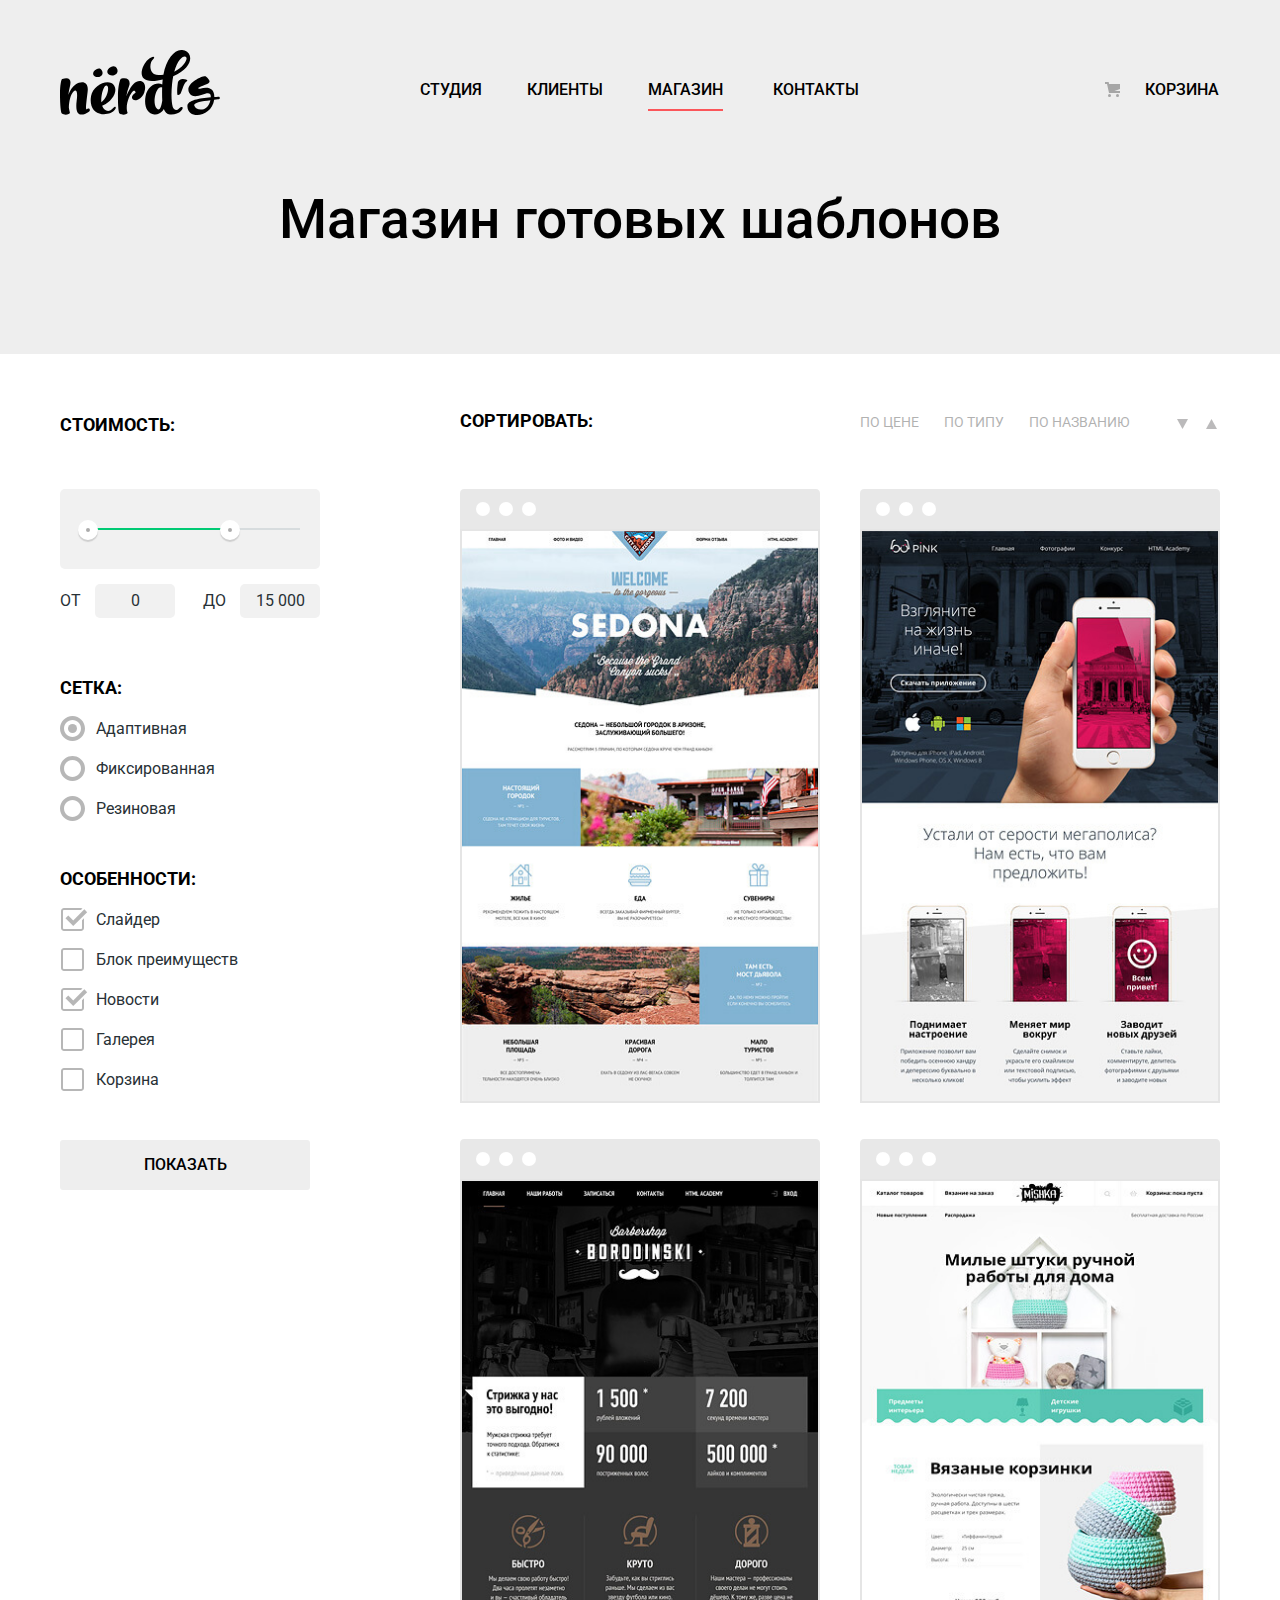
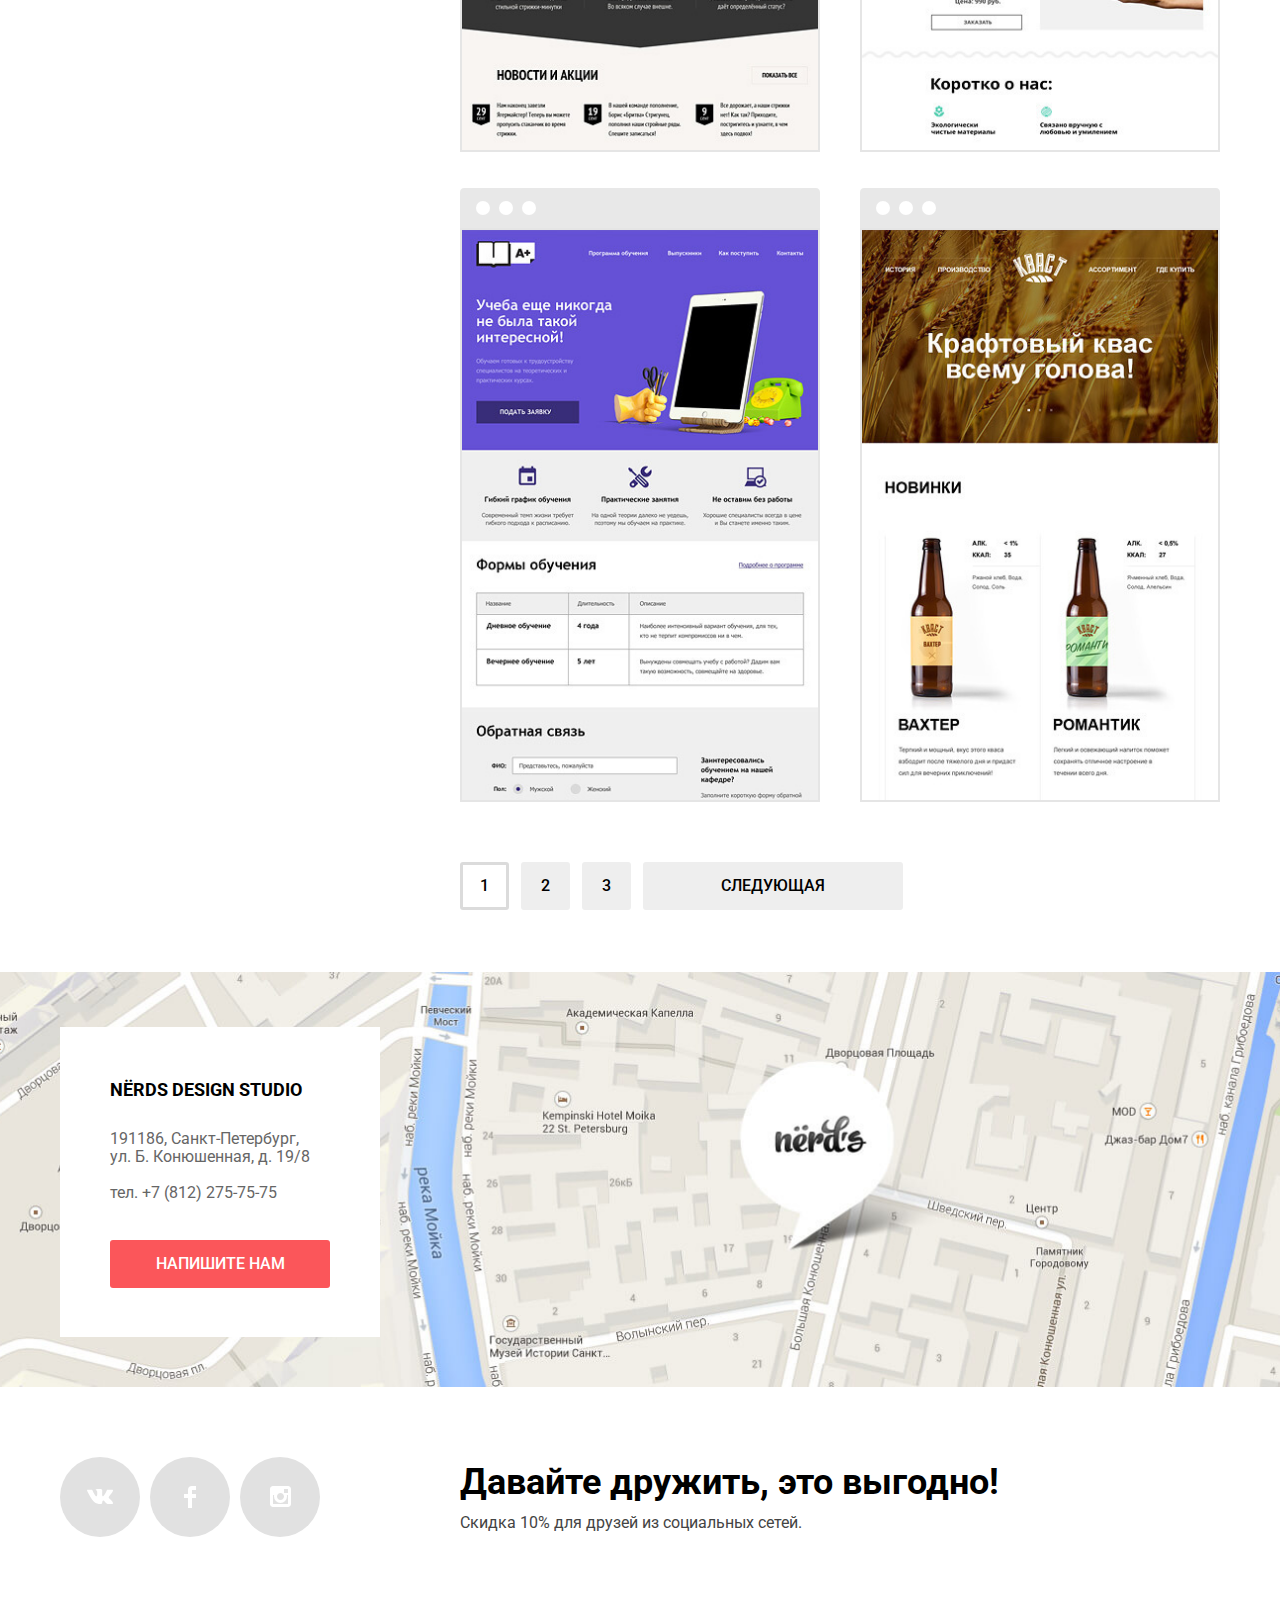
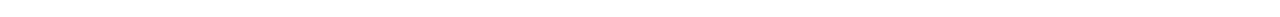
==== commit 395d0f5b: "Защита проекта. Доработки по замечаниям 22.10" ====
--- a/catalog.html
+++ b/catalog.html
@@ -5,7 +5,7 @@
     <title>HTML Academy: Нёрдс</title>
     <link href="css/normalize.css" rel="stylesheet" >
     <link href="https://fonts.googleapis.com/css?family=Roboto:400,500,700&display=swap&subset=cyrillic" rel="stylesheet">
-    <link href="css/style.css" rel="stylesheet" >
+    <link href="css/style.min.css" rel="stylesheet" >
   </head>
   <body class="inner-page">
     <header>
@@ -256,6 +256,5 @@
       </form>
       <button class="modal-close" type="button" aria-label="Закрыть"></button>
     </section>
-
   </body>
 </html>
--- a/css/style.min.css
+++ b/css/style.min.css
@@ -0,0 +1 @@
+body{margin:0;padding:0;font-family:Roboto,Arial,sans-serif;font-size:16px;line-height:24px;font-weight:400;color:#283136}a{text-decoration:none}img{max-width:100%;height:auto}.inner-page,.main-page{min-width:1200px}.grey-background,.inner-page header,.main-page header,.slider{background-color:#eee}.container{width:1160px;margin:0 auto;padding:0 20px}.main-navigation{display:flex;justify-content:space-between;padding-top:50px}.logo img{display:block}.logo:hover img{opacity:.8}.logo:active img{opacity:.3}.nav-container{display:flex;justify-content:space-between;align-items:baseline;width:800px;font-size:16px;line-height:30px;font-weight:500;text-transform:uppercase;color:#000}.site-navigation{display:flex;flex-wrap:wrap;width:640px;margin:0;padding:0;padding-top:25px;list-style:none}.site-navigation a,.user-navigation a{display:block;vertical-align:middle}.current{width:75px;height:34px;margin-right:50px;border-bottom:2px solid #fb565a}.user-navigation{display:flex;width:160px;margin:0;padding:0;list-style:none}.main-navigation .recycle{position:relative;padding:0;padding-left:85px}.recycle::before{content:"";position:absolute;top:7px;left:45px;width:15px;height:15px;background:url(../img/cart-icon.svg) no-repeat 0 0}.site-navigation a,.user-navigation a{display:block;padding-right:45px;vertical-align:middle;color:#000}.site-navigation a:hover,.user-navigation a:hover{color:#fb565a}.site-navigation a:active,.user-navigation a:active{color:#000;opacity:.5}.slider{position:relative}.slide{min-height:430px}.slider-controls{position:absolute;bottom:105px;left:50%;z-index:3;margin:0;padding:0;margin-left:-80px;width:160px;height:18px;text-align:center;list-style:none}.slider-controls button{padding:0;border:none;background-color:transparent;outline:0;cursor:pointer}.slider-controls li{position:relative;display:inline-block;width:18px;height:18px;padding:8px;vertical-align:middle;border-radius:50%;cursor:pointer}.slider-controls button::after{content:"";position:absolute;top:8px;left:8px;z-index:1;width:18px;height:18px;background:#fff;border-radius:50%}.slider-controls .active::before{content:"";position:absolute;left:50%;top:50%;z-index:2;width:4px;height:4px;margin:-4px;background-color:inherit;border:2px solid #c1c1c1;border-radius:50%}.slide1{background-image:url(../img/slide1-698x413.png);background-repeat:no-repeat;background-position:450px 15px}.slide2{background-image:url(../img/slide2-663x430.png);background-repeat:no-repeat;background-position:510px 0}.slide3{background-image:url(../img/slide3-759x411.png);background-repeat:no-repeat;background-position:420px 0}.slide2,.slide3{display:none}.slider-slogan{margin:0;padding-top:77px;font-size:55px;line-height:55px;font-weight:500;color:#000}.slider-text{margin:0;padding:0;margin-top:28px;font-size:16px;line-height:24px;color:#283136}.slider-button{display:block;width:230px;margin-top:40px;padding:15px 5px;font-size:16px;line-height:18px;color:#fff;text-transform:uppercase;text-align:center;text-decoration:none;background-color:#fb565a;border-radius:3px;border:none}.slider-button:hover{background-color:#e74246}.slider-button:active{color:rgba(255,255,255,.3);background-color:#d7373b;box-shadow:0 3px rgba(0,0,0,.1) inset}.products-list{display:flex;flex-wrap:wrap;margin:0;padding:0;list-style:none}.products-item{display:block;width:300px;margin:0;padding:0;margin-right:100px;margin-top:80px;padding-bottom:55px;background-size:300px 146px}.websites{background:url(../img/illustration-1-300x146.png) no-repeat 0 0;background-size:300px 146px}.apps{background:url(../img/illustration-2-300x146.png) no-repeat 0 0;background-size:300px 146px}.presentations{background:url(../img/illustration-3-300x146.png) no-repeat 0 0;background-size:300px 146px}.products-item:nth-child(3n){margin-right:0}.products-list h3{margin:0;padding:0;margin-top:170px;font-size:24px;line-height:30px;font-weight:700;text-transform:uppercase;color:#000}.products-list p{font-size:16px;line-height:24px;color:#283136}.products-button{display:block;width:150px;margin-top:34px;padding:15px 5px;font-size:16px;line-height:18px;font-weight:500;text-align:center;text-transform:uppercase;text-decoration:none;color:#fff;border-radius:3px;border:none}.websites-button{background-color:#fb565a}.apps-button{background-color:#00ca74}.presentations-button{background-color:#efc84a}.websites-button:hover{background-color:#e74246}.apps-button:hover{background-color:#00bc6c}.presentations-button:hover{background-color:#eab534}.presentations-button{background-color:#efc84a}.websites-button:active{color:rgba(255,255,255,.3);background-color:#d7373b;box-shadow:0 3px rgba(0,0,0,.1) inset}.apps-button:hover:active{color:rgba(255,255,255,.3);background-color:#00aa62;box-shadow:0 3px rgba(0,153,88,1) inset}.presentations-button:active{color:rgba(255,255,255,.3);background-color:#e5a722;box-shadow:0 3px rgba(206,150,31,1) inset}.line{display:block;width:1160px;height:2px;background-color:#eee;border:none}.line1{margin:25px auto}.line2{margin-top:70px}.line3{margin-top:36px}.studio{display:flex;justify-content:space-between;margin-top:30px}.studio-article{width:760px}.studio-figures{width:360px;margin:0;padding:0}.studio-title{margin:0;padding:0;margin-top:45px;font-size:45px;line-height:45px;font-weight:500;color:#000}.studio-text{margin:0;padding:0;margin-top:35px;font-size:16px;line-height:24px;color:#283136}.studio-subtitle{margin:0;padding:0;font-size:16px;line-height:24px;font-weight:700;text-transform:uppercase;color:#000}.subtitle1{margin-top:39px}.subtitle2{margin:0;padding:0;margin-top:35px;margin-left:17px;font-size:16px;line-height:24px;font-weight:700;text-transform:uppercase;color:#000}.studio-products{margin:0;padding:0;padding-left:35px;font-size:16px;line-height:24px;color:#283136}.studio-point{position:relative;margin:0;padding:0;padding-top:24px}.studio-point::before{content:"";position:absolute;top:35px;left:-35px;width:25px;height:2px;background-color:#fb565a}.studio-img{width:360px;height:208px;margin:0;padding:0;margin-top:12px}.studio-table{width:360px;margin:0;padding:0;margin-top:30px}.studio-table th{padding:0;padding-top:19px;padding-right:15px;font-size:45px;text-align:left;color:#000}.studio-table th:last-child{padding-right:0;padding-left:5px}.studio-table td{padding:0;padding-top:26px;padding-left:4px;line-height:20px}.studio-table td:first-child{padding-left:0}.studio-table td:last-child{padding-left:7px}.studio-table sup{position:relative;top:-15px;font-size:26px}.partners-block{display:flex;flex-wrap:wrap;margin-top:48px;padding:0}.partners-block li{list-style:none}.logo-academy{position:relative;width:255px;padding-top:14px;padding-left:29px}.logo-academy::after{content:"";position:absolute;top:19px;right:5px;width:2px;height:50px;background-color:#eee}.logo-borodinsky{position:relative;width:260px;padding-left:40px}.logo-borodinsky::after{content:"";position:absolute;top:19px;right:5px;width:2px;height:50px;background-color:#eee}.logo-pink{position:relative;width:250px;padding-top:18px;padding-left:50px}.logo-pink::after{content:"";position:absolute;top:19px;right:5px;width:2px;height:50px;background-color:#eee}.logo-mishka{width:200px;padding-top:5px;padding-left:60px}.partners-logo img{opacity:.2}.partners-logo:hover img{opacity:1}.partners-logo:active img{opacity:.1}.page-title{padding-top:77px;padding-bottom:107px}.page-title h1{margin:0;padding:0;font-size:55px;line-height:55px;font-weight:500;text-align:center;color:#000}.catalog-columns{display:flex;justify-content:space-between}.filters{width:260px;margin:0;padding:0}.filter fieldset{border:none}.filter legend{font-size:18px;font-weight:700;line-height:30px;text-transform:uppercase;color:#000}.filter ul{margin:0;padding:0;font-size:16px;line-height:40px;color:#283136;list-style:none}.filter-price{margin:0;padding:0;margin-top:56px;border:none}.range-filter{width:260px;margin-top:49px}.filter-item legend{font-size:18px;line-height:24px;text-transform:uppercase;font-weight:700}.range-controls{position:relative;height:41px;margin-bottom:15px;padding-top:39px;padding-right:20px;padding-left:20px;background-color:#f1f1f1;border-radius:5px}.range-controls .scale{height:2px;background:#d7dcde}.range-controls .bar{width:70%;height:2px;background:#00ca74}.range-controls .toggle{position:absolute;top:31px;left:0;width:4px;height:4px;padding:0;border:8px solid #fff;background-color:#ababab;box-shadow:0 2px 1px 0 #cfcfcf;border-radius:50%;cursor:pointer}.range-controls .toggle-min{left:18px}.range-controls .toggle-max{left:160px}.price-controls{font-size:0}.price-controls label{display:inline-block;width:50%;font-size:16px;text-transform:uppercase;vertical-align:middle}.price-controls input{width:60px;padding:8px 10px;margin-left:10px;font-family:Roboto,Arial,sans-serif;font-size:16px;text-align:center;color:#283136;border:none;border-radius:5px;background:#f1f1f1}.max-price{text-align:right}.filter-option label{position:relative;display:block;cursor:pointer;user-select:none}.filter-grid{margin:0;padding:0;margin-top:55px}.filter-features ul,.filter-grid ul{margin-top:6px;padding-left:36px}.filter-features{margin:0;padding:0;margin-top:35px}.filter-input-checkbox+label::before{content:"";position:absolute;top:8px;left:-35px;width:23px;height:23px;background:url(../img/checkbox-off.svg) no-repeat 0 0;opacity:.4}.filter-input-checkbox:checked+label::before{content:"";position:absolute;top:8px;left:-35px;width:27px;height:23px;background:url(../img/checkbox-on.svg) no-repeat 0 0;opacity:.4}.filter-input-radio+label::before{content:"";position:absolute;top:7px;left:-36px;width:25px;height:25px;background:url(../img/radio-off.svg) no-repeat 0 0;opacity:.4}.filter-input-radio:checked+label::before{content:"";position:absolute;top:7px;left:-36px;width:25px;height:25px;background:url(../img/radio-on.svg) no-repeat 0 0;opacity:.4}.filter-input:focus+label::before,.filter-input:hover+label::before{opacity:1}.filter-input:disabled+label::before{color:#283136;opacity:.1}.filter-button{display:block;width:250px;height:50px;margin-top:40px;padding:15px 5px;font-size:16px;line-height:18px;font-weight:500;color:#000;text-transform:uppercase;text-align:center;text-decoration:none;background-color:#eee;border-radius:3px;border:none;outline:0}.filter-button:hover{background-color:#dfdfdf}.filter-button:active{color:rgba(0,0,0,.3);background-color:#d5d5d5;box-shadow:0 3px rgba(191,191,191,1) inset}.filters-container{position:relative}.sort{position:absolute;top:0;left:400px;display:flex;justify-content:space-between;align-items:baseline;width:760px;margin:0;padding:0;margin-top:40px}.sort h2{font-size:18px;line-height:18px;font-weight:700;text-transform:uppercase;color:#000}.sort-list{display:flex;flex-wrap:wrap;width:360px;list-style:none}.sort-list a{margin-right:25px;font-size:14px;line-height:18px;text-transform:uppercase;color:#000;opacity:.3}.down-dir{position:relative}.down-dir::before{content:"";position:absolute;top:5px;left:22px;width:11px;height:10px;background:url(../img/icon-down-dir.svg) no-repeat 0 0}.up-dir{position:relative}.up-dir::before{content:"";position:absolute;top:5px;left:26px;width:11px;height:10px;background:url(../img/icon-up-dir.svg) no-repeat 0 0}.sort-list a:hover{font-size:14px;line-height:18px;text-transform:uppercase;opacity:.6}.sort-list a:active{font-size:14px;line-height:18px;text-transform:uppercase;opacity:1}.gallery ul{list-style:none}.gallery-container{width:760px;margin:0;padding:0;margin-top:135px}.gallery-list{display:flex;flex-wrap:wrap;margin:0;padding:0;list-style:none}.gallery-item{position:relative;width:360px;margin-bottom:36px;padding-top:40px}.gallery-item img{display:block;width:356px;height:auto;border:2px solid #e5e5e5}.gallery-item::before{content:"";position:absolute;top:0;left:0;width:360px;height:40px;background:url(../img/browser.svg) no-repeat 0 0;opacity:.12}.gallery-item:nth-child(2n){margin-left:40px}.gallery-about{display:none;position:absolute;bottom:0;width:360px;min-height:233px;text-align:center;background-color:#eee}.gallery-item:hover .gallery-about{display:block}.gallery-item:hover::before{opacity:1}.gallery-about h3{margin:0;padding:0;margin-top:30px}.gallery-title{font-size:18px;line-height:30px;font-weight:700;text-transform:uppercase;color:#000}.gallery-title:hover{color:#fb565a}.gallery-title:active{color:#000;opacity:.3}.gallery-description{font-size:16px;line-height:18px;text-align:center;color:#666}.gallery-price{display:block;width:190px;margin:30px auto;padding:15px 5px;font-size:16px;line-height:18px;color:#fff;text-transform:uppercase;text-align:center;text-decoration:none;background-color:#fb565a;border-radius:3px;border:none}.gallery-price:hover{background-color:#e74246}.gallery-price:active{background-color:#d7373b;box-shadow:0 3px rgba(0,0,0,.1) inset}.pagination-list{display:flex;flex-wrap:wrap;padding:0;margin:0;margin-top:24px;list-style:none}.pagination-item{margin-right:12px}.pagination-item a{display:block;padding:15px 20px;font-size:16px;line-height:18px;font-weight:500;text-align:center;text-transform:uppercase;color:#000;background-color:#eee;border-radius:3px;border:none}.pagination-item:last-child{display:block;width:260px}.pagination-item a:hover{background-color:#dfdfdf}.pagination-item a:active{color:rgba(0,0,0,.3);background-color:#d5d5d5;box-shadow:0 3px rgba(191,191,191,1) inset}.pagination-item-current a{padding:12px 17px;background-color:#fff;border:3px solid #dbdbdb}.contacts{position:relative;margin:0 auto;margin-top:80px;padding-top:55px;padding-bottom:50px;overflow:hidden}.inner-contacts{margin-top:62px}.contacts-map img{position:absolute;top:0;left:0;display:block;width:100%;height:100%;margin:0 auto;object-fit:cover}.contacts-text{position:relative;top:0;left:0;width:270px;height:280px;padding-top:30px;padding-left:50px;text-align:left;background-color:#fff}.contacts-name{font-size:18px;font-weight:700;line-height:30px;text-transform:uppercase;color:#000}.contacts-address{margin-top:25px;font-size:16px;line-height:18px;color:#666}.contacts-tel{margin-top:18px;font-size:16px;line-height:18px;color:#666}.contacts-tel a{text-decoration:none;color:#666}.contacts-button{display:block;width:210px;margin-top:38px;padding:15px 5px;font-size:16px;line-height:18px;font-weight:500;color:#fff;text-transform:uppercase;text-align:center;text-decoration:none;background-color:#fb565a;border-radius:3px;border:none;outline:0}.contacts-button:hover{background-color:#e74246}.contacts-button:active{color:rgba(255,255,255,.3);background-color:#d7373b;box-shadow:0 3px rgba(0,0,0,.1) inset}.main-footer{display:flex;margin-top:65px}.footer-social{display:flex;flex-wrap:wrap;width:260px;justify-content:space-between;margin:0;padding:0;padding-top:5px;padding-bottom:70px}.footer-slogan{display:block;width:550px;margin:0;padding:0;margin-left:140px;font-size:16px;line-height:22px;color:#444}.main-footer span{font-size:36px;font-weight:700;line-height:60px;color:#000}.main-footer ul{list-style:none}.social-button{display:flex;align-items:center;justify-content:center;width:80px;height:80px;margin-bottom:10px;border-radius:50%;background-color:#e1e1e1}.vkontakte{position:relative;top:0;left:0}.vkontakte::before{content:"";position:absolute;top:32px;left:27px;width:26px;height:15px;background-image:url(../img/vk-icon.svg);background-repeat:no-repeat}.facebook:active::before,.instagram:active::before,.vkontakte:active::before{opacity:.3}.facebook{position:relative;top:0;left:0}.facebook::before{content:"";position:absolute;top:29px;left:34px;width:12px;height:22px;background-image:url(../img/fb-icon.svg);background-repeat:no-repeat}.instagram{position:relative;top:0;left:0}.instagram::before{content:"";position:absolute;top:29px;left:30px;width:21px;height:21px;background-image:url(../img/insta-icon.svg);background-repeat:no-repeat}.social-button:hover{background-color:#e74246}.social-button:active{background-color:#d7373b;box-shadow:0 3px rgba(193,49,53,1) inset}.modal{position:fixed;z-index:100;color:#000;background-color:#fff;box-shadow:0 20px 40px 0 rgba(0,1,1,.75)}.modal-writeus{top:0;left:50%;display:none;width:760px;padding:60px 100px;margin-left:-480px}.modal button{padding:0;border:none;font:inherit;color:inherit;background-color:transparent;outline:0}.modal-close{position:absolute;top:80px;right:90px;width:22px;height:22px;border:0;cursor:pointer}.modal-close::before{content:"";position:absolute;top:0;left:0;width:21px;height:21px;background:url(../img/close-cross.svg) no-repeat 0 0;opacity:.3}.modal-close:focus::before,.modal-close:hover::before{opacity:1}.modal-close:active::before{opacity:.1}.modal h2{font-size:45px;line-height:45px;margin:0;padding:0;margin-top:15px;margin-bottom:50px}.writeus-form{display:flex;flex-wrap:wrap;justify-content:space-between;width:760px;margin:0;padding:0}.form-email,.form-name{width:360px;margin:0;padding:0}.form-text{width:760px;margin:0;padding:0}.writeus-form label{font-size:16px;line-height:18px;font-weight:700;color:#000}.writeus-form input[type=email],.writeus-form input[type=text]{box-sizing:border-box;width:100%;margin-top:10px;padding:20px 15px;font-size:16px;line-height:18px;color:rgba(68,68,68,.5);background-color:#fff;border:2px solid #d7dcde;border-radius:3px;outline:0}.form-text{margin-top:35px}.form-text textarea{box-sizing:border-box;width:100%;resize:none;margin-top:10px;padding:15px 15px;font-size:16px;line-height:18px;color:rgba(68,68,68,.5);background-color:#fff;border:2px solid #d7dcde;border-radius:3px;outline:0}.writeus-form input:hover,textarea:hover{border:2px solid #b4b9bb}.writeus-form input:focus,textarea:focus{color:#444;border:2px solid #000}.writeus-form input:invalid{color:#e74246;border:2px solid #e74246}.writeus-form .button{display:block;width:250px;padding:15px 5px;margin-top:48px;font-size:16px;line-height:18px;text-transform:uppercase;text-align:center;vertical-align:middle;color:#fff;background-color:#fb565a;border-radius:3px}.writeus-form .button:focus,.writeus-form .button:hover{background-color:#e74246}.writeus-form .button:active{color:rgba(255,255,255,.3);background-color:#d7373b;box-shadow:0 3px rgba(0,0,0,.1) inset}.visually-hidden:not(:focus):not(:active),input[type=checkbox].visually-hidden,input[type=radio].visually-hidden{position:absolute;width:1px;height:1px;margin:-1px;padding:0;border:0;white-space:nowrap;clip-path:inset(100%);clip:rect(0 0 0 0);overflow:hidden}
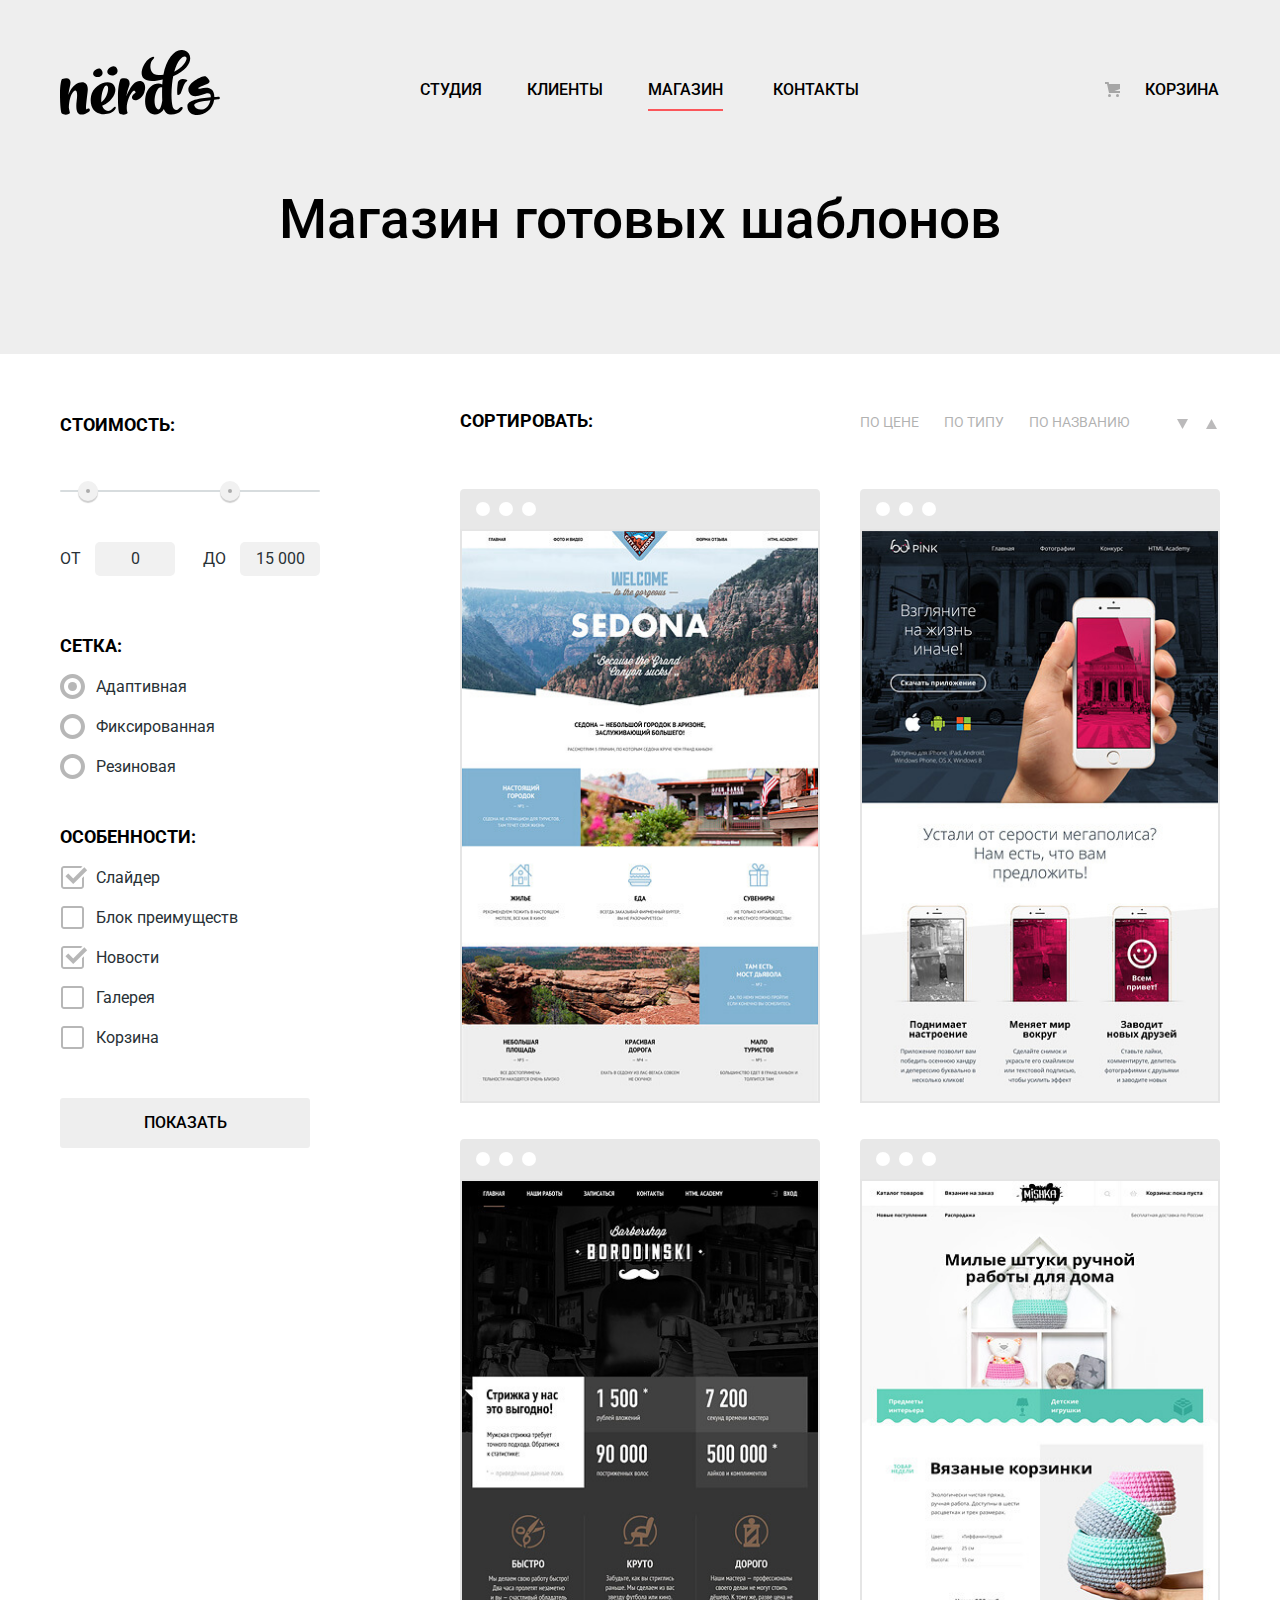
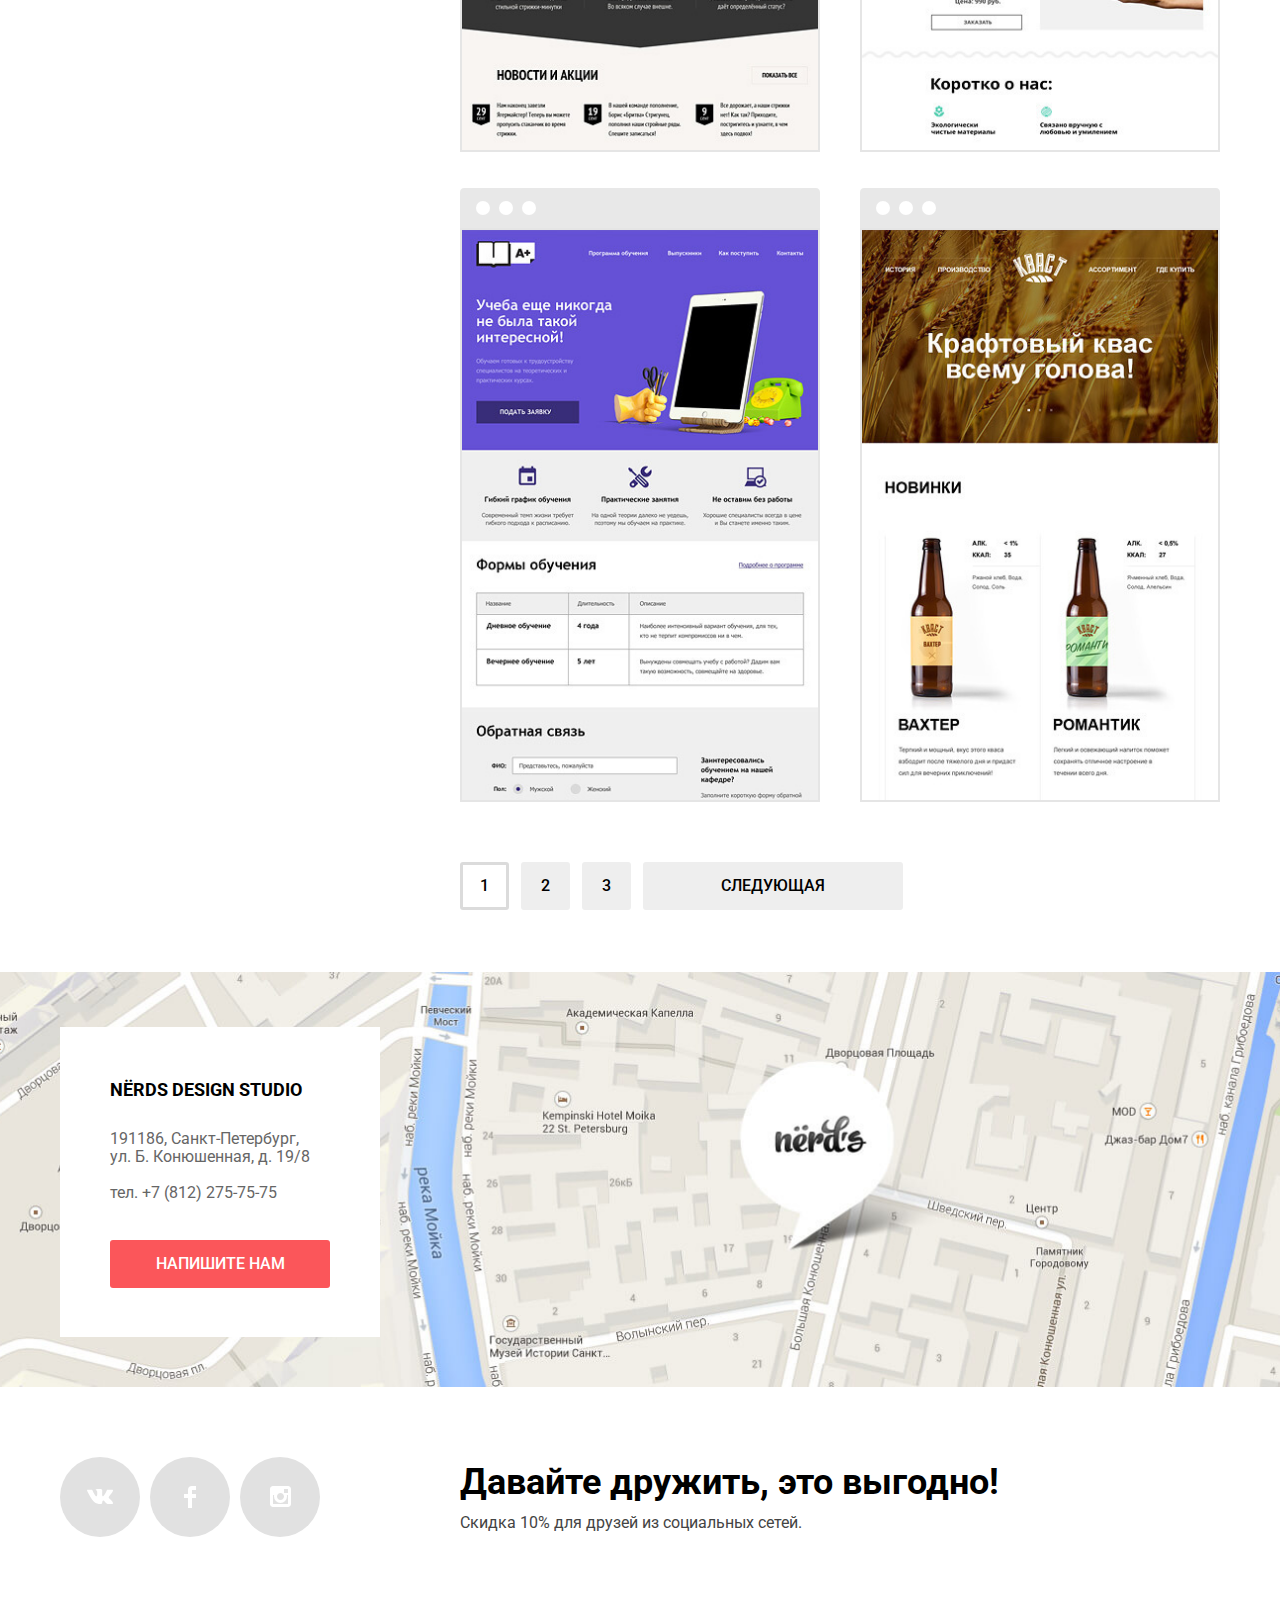
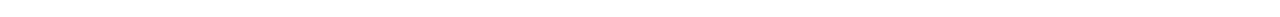
==== commit bc28f79a: "Оживляет слайдер" ====
--- a/catalog.html
+++ b/catalog.html
@@ -5,7 +5,7 @@
     <title>HTML Academy: Нёрдс</title>
     <link href="css/normalize.css" rel="stylesheet" >
     <link href="https://fonts.googleapis.com/css?family=Roboto:400,500,700&display=swap&subset=cyrillic" rel="stylesheet">
-    <link href="css/style.min.css" rel="stylesheet" >
+    <link href="css/style.css" rel="stylesheet" >
   </head>
   <body class="inner-page">
     <header>
@@ -15,9 +15,9 @@
         </a>
         <div class="nav-container">
         <ul class="site-navigation">
-          <li><a href="#">Студия</a></li>
+          <li><a href="index.html">Студия</a></li>
           <li><a href="#">Клиенты</a></li>
-          <li class="current"><a href="catalog.html">Магазин</a></li>
+          <li class="current-catalog"><a>Магазин</a></li>
           <li><a href="#">Контакты</a></li>
         </ul>
         <ul class="user-navigation">
@@ -43,9 +43,9 @@
               <legend>Стоимость:</legend>
               <div class="range-filter">
                 <div class="range-controls">
-                  <div class="scale">
+                  <!--<div class="scale">
                     <div class="bar"></div>
-                  </div>
+                  </div>-->
                   <div class="toggle toggle-min"></div>
                   <div class="toggle toggle-max"></div>
                 </div>
@@ -236,25 +236,25 @@
         Скидка 10% для друзей из социальных сетей.
       </p>
     </footer>
-
     <section class="modal modal-writeus">
       <h2>Напишите нам</h2>
       <form class="writeus-form" action="#" method="post">
         <p class="form-name">
           <label for="name">Ваше имя:</label><br>
-          <input type="text" name="name" value="" placeholder="Имя Фамилия" id="name">
+          <input type="text" name="username" value="" placeholder="Имя Фамилия" id="name" required>
         </p>
         <p class="form-email">
           <label for="email">Ваш e-mail:</label><br>
-          <input type="email" name="email" value="" placeholder="email@example.com" id="email">
+          <input type="email" name="usermail" value="" placeholder="email@example.com" id="email" required>
         </p>
         <p class="form-text">
           <label for="message">Текст письма:</label><br>
-          <textarea name="message" rows="5" placeholder="В свободной форме" id="message"></textarea>
+          <textarea name="message" rows="5" placeholder="В свободной форме" id="message" required></textarea>
         </p>
         <button class="button" type="submit">Отправить</button>
       </form>
       <button class="modal-close" type="button" aria-label="Закрыть"></button>
     </section>
+    <script src="js/popup.js"></script>
   </body>
 </html>
--- a/css/style.css
+++ b/css/style.css
@@ -0,0 +1,1558 @@
+body {
+  margin: 0;
+  padding: 0;
+  font-family: "Roboto", "Arial", sans-serif;
+  font-size: 16px;
+  line-height: 24px;
+  font-weight: 400;
+  color: #283136;
+}
+
+a {
+  text-decoration: none;
+}
+
+img {
+  max-width: 100%;
+  height: auto;
+}
+
+.main-page {
+/*background: url("../img/nerds-index.jpg") no-repeat top center;*/
+}
+
+.main-page,
+.inner-page {
+  min-width: 1200px;
+}
+
+.main-page header,
+.inner-page header,
+.slider,
+.grey-background {
+background-color: #eeeeee;
+}
+
+.container {
+  width: 1160px;
+  margin: 0 auto;
+  padding: 0 20px;
+}
+
+.main-navigation {
+  display: flex;
+  justify-content: space-between;
+  padding-top: 50px;
+}
+
+.logo img {
+  display: block;
+}
+
+.logo:hover img {
+  opacity: 0.8;
+}
+
+.logo:active img {
+  opacity: 0.3;
+}
+
+.nav-container {
+  display: flex;
+  justify-content: space-between;
+  align-items: baseline;
+  width: 800px;
+  font-size: 16px;
+  line-height: 30px;
+  font-weight: 500;
+  text-transform: uppercase;
+  color: #000000;
+}
+
+.site-navigation {
+  display: flex;
+  flex-wrap: wrap;
+  width: 640px;
+  margin: 0;
+  padding: 0;
+  padding-top: 25px;
+  list-style: none;
+}
+
+.site-navigation a,
+.user-navigation a {
+  display: block;
+  vertical-align: middle;
+}
+
+.current-catalog {
+  width: 75px;
+  height: 34px;
+  margin-right: 50px;
+  border-bottom: 2px solid #fb565a;
+}
+
+.current-index {
+  width: 60px;
+  height: 34px;
+  margin-right: 50px;
+  border-bottom: 2px solid #fb565a;
+}
+
+.user-navigation {
+  display: flex;
+  width: 160px;
+  margin: 0;
+  padding: 0;
+  list-style: none;
+}
+
+.main-navigation .recycle {
+  position: relative;
+  padding: 0;
+  padding-left: 85px;
+}
+
+.recycle::before {
+  content: "";
+  position: absolute;
+  top: 7px;
+  left: 45px;
+  width: 15px;
+  height: 15px;
+  background: url("../img/cart-icon.svg") no-repeat 0 0;
+}
+
+.site-navigation a,
+.user-navigation a {
+  display: block;
+  padding-right: 45px;
+  vertical-align: middle;
+  color: #000000;
+}
+
+.site-navigation a:hover,
+.user-navigation a:hover {
+  color: #fb565a;
+}
+
+.site-navigation a:active,
+.user-navigation a:active {
+  color: #000000;
+  opacity: 0.5;
+}
+
+/*Слайдеры */
+
+.slider {
+  position: relative;
+}
+
+.slide {
+  min-height: 430px;
+}
+
+.slider-controls {
+  position: absolute;
+  bottom: 105px;
+  left: 50%;
+  z-index: 3;
+  margin: 0;
+  padding: 0;
+  margin-left: -80px;
+  width: 160px;
+  height: 18px;
+  text-align: center;
+  list-style: none;
+}
+
+.slider-controls button {
+  padding: 0;
+  border: none;
+  background-color: transparent;
+  outline: none;
+  cursor: pointer;
+}
+
+.slider-controls li {
+  position: relative;
+  display: inline-block;
+  width: 18px;
+  height: 18px;
+  padding: 8px;
+  vertical-align: middle;
+  border-radius: 50%;
+  cursor: pointer;
+}
+
+.slider-controls button::after {
+  content: "";
+  position: absolute;
+  top: 8px;
+  left: 8px;
+  z-index: 1;
+  width: 18px;
+  height: 18px;
+  background: #ffffff;
+  border-radius: 50%;
+}
+
+.slider-controls .active::before {
+  content: "";
+  position: absolute;
+  left: 50%;
+  top: 50%;
+  z-index: 2;
+  width: 4px;
+  height: 4px;
+  margin: -4px;
+  background-color: inherit;
+  border: 2px solid #c1c1c1;
+  border-radius: 50%;
+}
+
+.slide1 {
+  background-image: url("../img/slide1-698x413.png");
+  background-repeat: no-repeat;
+  background-position: 450px 15px;
+}
+
+.slide2 {
+  background-image: url("../img/slide2-663x430.png");
+  background-repeat: no-repeat;
+  background-position: 510px 0;
+}
+
+.slide3 {
+  background-image: url("../img/slide3-759x411.png");
+  background-repeat: no-repeat;
+  background-position: 420px 0;
+}
+
+.slide2,
+.slide3 {
+  display: none;
+}
+
+.slider-slogan {
+  margin: 0;
+  padding-top: 77px;
+  font-size: 55px;
+  line-height: 55px;
+  font-weight: 500;
+  color: #000000;
+}
+
+.slider-text {
+  margin: 0;
+  padding: 0;
+  margin-top: 28px;
+  font-size: 16px;
+  line-height: 24px;
+  color: #283136;
+}
+
+.slider-button {
+  display: block;
+  width: 230px;
+  margin-top: 40px;
+  padding: 15px 5px;
+  font-size: 16px;
+  line-height: 18px;
+  color: #ffffff;
+  text-transform: uppercase;
+  text-align: center;
+  text-decoration: none;
+  background-color: #fb565a;
+  border-radius: 3px;
+  border: none;
+}
+
+.slider-button:hover {
+  background-color: #e74246;
+}
+
+.slider-button:active {
+  color: rgba(255, 255, 255, 0.3);
+  background-color: #d7373b;
+  box-shadow: 0 3px rgba(0, 0, 0, 0.1) inset;
+}
+
+
+/*Продукция*/
+
+.products-list {
+  display: flex;
+  flex-wrap: wrap;
+  margin: 0;
+  padding: 0;
+  list-style: none;
+}
+
+.products-item {
+  display: block;
+  width: 300px;
+  margin: 0;
+  padding: 0;
+  margin-right: 100px;
+  margin-top: 80px;
+  padding-bottom: 55px;
+  background-size: 300px 146px;
+}
+
+.websites {
+  background: url("../img//illustration-1-300x146.png") no-repeat 0 0;
+  background-size: 300px 146px;
+}
+
+.apps {
+  background: url("../img/illustration-2-300x146.png") no-repeat 0 0;
+  background-size: 300px 146px;
+}
+
+.presentations {
+  background: url("../img/illustration-3-300x146.png") no-repeat 0 0;
+  background-size: 300px 146px;
+}
+
+.products-item:nth-child(3n) {
+  margin-right: 0;
+}
+
+.products-list h3 {
+  margin: 0;
+  padding: 0;
+  margin-top: 170px;
+  font-size: 24px;
+  line-height: 30px;
+  font-weight: 700;
+  text-transform: uppercase;
+  color: #000000;
+}
+
+.products-list p {
+  font-size: 16px;
+  line-height: 24px;
+  color: #283136;
+}
+
+.products-button {
+  display: block;
+  width: 150px;
+  margin-top: 34px;
+  padding: 15px 5px;
+  font-size: 16px;
+  line-height: 18px;
+  font-weight: 500;
+  text-align: center;
+  text-transform: uppercase;
+  text-decoration: none;
+  color: #ffffff;
+  border-radius: 3px;
+  border: none;
+}
+
+.websites-button {
+  background-color: #fb565a;
+}
+
+.apps-button {
+  background-color: #00ca74;
+}
+
+.presentations-button {
+  background-color: #efc84a;
+}
+
+.websites-button:hover {
+  background-color: #e74246;
+}
+
+.apps-button:hover {
+  background-color: #00bc6c;
+}
+
+.presentations-button:hover {
+  background-color: #eab534;
+}
+
+.presentations-button {
+  background-color: #efc84a;
+}
+
+.websites-button:active {
+  color: rgba(255, 255, 255, 0.3);
+  background-color: #d7373b;
+  box-shadow: 0 3px rgba(0, 0, 0, 0.1) inset;
+}
+
+.apps-button:hover:active {
+  color: rgba(255, 255, 255, 0.3);
+  background-color: #00aa62;
+  box-shadow: 0 3px rgba(0, 153, 88, 1) inset;
+}
+
+.presentations-button:active {
+  color: rgba(255, 255, 255, 0.3);
+  background-color: #e5a722;
+  box-shadow: 0 3px rgba(206, 150, 31, 1) inset;
+}
+
+.line {
+  display: block;
+  width: 1160px;
+  height: 2px;
+  background-color: #eeeeee;
+  border: none;
+}
+
+.line1 {
+  margin: 25px auto;
+}
+
+.line2 {
+  margin-top: 70px;
+}
+
+.line3 {
+  margin-top: 36px;
+}
+
+/*О дизайн-студии «Нёрдс»*/
+
+.studio {
+  display: flex;
+  justify-content: space-between;
+  margin-top: 30px;
+}
+
+.studio-article {
+  width: 760px;
+}
+
+.studio-figures {
+  width: 360px;
+  margin: 0;
+  padding: 0;
+}
+
+.studio-title {
+  margin: 0;
+  padding: 0;
+  margin-top: 45px;
+  font-size: 45px;
+  line-height: 45px;
+  font-weight: 500;
+  color: #000000;
+}
+
+.studio-text {
+  margin: 0;
+  padding: 0;
+  margin-top: 35px;
+  font-size: 16px;
+  line-height: 24px;
+  color: #283136;
+}
+
+.studio-subtitle {
+  margin: 0;
+  padding: 0;
+  font-size: 16px;
+  line-height: 24px;
+  font-weight: 700;
+  text-transform: uppercase;
+  color: #000000;
+}
+
+.subtitle1 {
+  margin-top: 39px;
+}
+
+.subtitle2 {
+  margin: 0;
+  padding: 0;
+  margin-top: 35px;
+  margin-left: 17px;
+  font-size: 16px;
+  line-height: 24px;
+  font-weight: 700;
+  text-transform: uppercase;
+  color: #000000;
+}
+
+.studio-products {
+  margin: 0;
+  padding: 0;
+  padding-left: 35px;
+  font-size: 16px;
+  line-height: 24px;
+  color: #283136;
+}
+
+.studio-point {
+  position: relative;
+  margin: 0;
+  padding: 0;
+  padding-top: 24px;
+}
+
+
+.studio-point::before {
+  content: "";
+  position: absolute;
+  top: 35px;
+  left: -35px;
+  width: 25px;
+  height: 2px;
+  background-color: #fb565a;
+}
+
+.studio-img {
+  width: 360px;
+  height: 208px;
+  margin: 0;
+  padding: 0;
+  margin-top: 12px;
+}
+
+.studio-table {
+  width: 360px;
+  margin: 0;
+  padding: 0;
+  margin-top: 30px;
+}
+
+.studio-table th {
+  padding: 0;
+  padding-top: 19px;
+  padding-right: 15px;
+  font-size: 45px;
+  text-align: left;
+
+  color: #000000;
+}
+
+.studio-table th:last-child {
+  padding-right: 0;
+  padding-left: 5px;
+}
+
+.studio-table td {
+  padding: 0;
+  padding-top: 26px;
+  padding-left: 4px;
+  line-height: 20px;
+}
+
+.studio-table td:first-child {
+  padding-left: 0;
+}
+
+.studio-table td:last-child {
+  padding-left: 7px;
+}
+
+.studio-table sup {
+  position: relative;
+  top: -15px;
+  font-size: 26px;
+}
+
+/*Лого партнеров*/
+
+.partners-block {
+  display: flex;
+  flex-wrap: wrap;
+  margin-top: 48px;
+  padding: 0;
+}
+
+.partners-block li {
+  list-style: none;
+}
+
+.logo-academy {
+  position: relative;
+  width: 255px;
+  padding-top: 14px;
+  padding-left: 29px;
+}
+
+.logo-academy::after {
+  content: "";
+  position: absolute;
+  top: 19px;
+  right: 5px;
+  width: 2px;
+  height: 50px;
+  background-color: #eeeeee;
+}
+
+.logo-borodinsky {
+  position: relative;
+  width: 260px;
+  padding-left: 40px;
+}
+
+.logo-borodinsky::after {
+  content: "";
+  position: absolute;
+  top: 19px;
+  right: 5px;
+  width: 2px;
+  height: 50px;
+  background-color: #eeeeee;
+}
+
+.logo-pink {
+  position: relative;
+  width: 250px;
+  padding-top: 18px;
+  padding-left: 50px;
+}
+
+.logo-pink::after {
+  content: "";
+  position: absolute;
+  top: 19px;
+  right: 5px;
+  width: 2px;
+  height: 50px;
+  background-color: #eeeeee;
+}
+
+.logo-mishka {
+  width: 200px;
+  padding-top: 5px;
+  padding-left: 60px;
+}
+
+.partners-logo img {
+  opacity: 0.2;
+}
+
+.partners-logo:hover img {
+  opacity: 1;
+}
+
+.partners-logo:active img {
+  opacity: 0.1;
+}
+
+/*Каталог*/
+
+.inner-page {
+/*background: url("../img/nerds-catalog.jpg") no-repeat top center;*/
+}
+
+.page-title {
+  padding-top: 77px;
+  padding-bottom: 107px;
+}
+
+.page-title h1 {
+  margin: 0;
+  padding: 0;
+  font-size: 55px;
+  line-height: 55px;
+  font-weight: 500;
+  text-align: center;
+  color: #000000;
+}
+
+.catalog-columns {
+  display: flex;
+  justify-content: space-between;
+}
+
+/*ФИЛЬТРЫ*/
+
+.filters {
+  width: 260px;
+  margin: 0;
+  padding: 0;
+}
+
+.filter fieldset {
+  border: none;
+}
+
+.filter legend {
+  font-size: 18px;
+  font-weight: 700;
+  line-height: 30px;
+  text-transform: uppercase;
+  color: #000000;
+}
+
+.filter ul {
+  margin: 0;
+  padding: 0;
+  font-size: 16px;
+  line-height: 40px;
+  color: #283136;
+  list-style: none;
+}
+
+/*СТОИМОСТЬ*/
+.filter-price {
+  margin: 0;
+  padding: 0;
+  margin-top: 56px;
+  border: none;
+}
+
+.range-filter {
+  width: 260px;
+  margin-top: 49px;
+}
+
+.filter-item legend {
+  font-size: 18px;
+  line-height: 24px;
+  text-transform: uppercase;
+  font-weight: 700;
+}
+
+.range-controls {
+  position: relative;
+  height: 2px;
+  margin-bottom: 50px;
+  margin-top: 50px;
+  padding-right: 20px;
+  padding-left: 20px;
+  background-color: #d7dcde;
+  border-radius: 5px;
+}
+
+.range-controls .scale {
+  height: 2px;
+  background: #d7dcde;
+}
+
+.range-controls .bar {
+  width: 70%;
+  height: 2px;
+  background: #00ca74;
+}
+
+.range-controls .toggle {
+  position: absolute;
+  top: -9px;
+  left: 0;
+  width: 4px;
+  height: 4px;
+  padding: 0;
+  border: 8px solid #f1f1f1;
+  background-color: #ababab;
+  box-shadow: 0 2px 1px 0 #cfcfcf;
+  border-radius: 50%;
+  cursor: pointer;
+}
+
+.range-controls .toggle-min {
+  left: 18px;
+}
+
+.range-controls .toggle-max {
+  left: 160px;
+}
+
+.price-controls {
+  font-size: 0;
+}
+
+.price-controls label {
+  display: inline-block;
+  width: 50%;
+  font-size: 16px;
+  text-transform: uppercase;
+  vertical-align: middle;
+}
+
+.price-controls input {
+  width: 60px;
+  padding: 8px 10px;
+  margin-left: 10px;
+  font-family: "Roboto", "Arial", sans-serif;
+  font-size: 16px;
+  text-align: center;
+  color: #283136;
+  border: none;
+  border-radius: 5px;
+  background: #f1f1f1;
+}
+
+.max-price {
+  text-align: right;
+}
+
+/*СЕТКА + ОСОБЕННОСТИ*/
+.filter-option label {
+  position: relative;
+  display: block;
+  cursor: pointer;
+  user-select: none;
+}
+
+.filter-grid {
+  margin: 0;
+  padding: 0;
+  margin-top: 55px;
+}
+
+.filter-grid ul,
+.filter-features ul {
+  margin-top: 6px;
+  padding-left: 36px;
+}
+
+.filter-features {
+  margin: 0;
+  padding: 0;
+  margin-top: 35px;
+}
+
+.filter-input-checkbox + label::before {
+  content: "";
+  position: absolute;
+  top: 8px;
+  left: -35px;
+  width: 23px;
+  height: 23px;
+  background: url("../img/checkbox-off.svg") no-repeat 0 0;
+  opacity: 0.4;
+}
+
+.filter-input-checkbox:checked + label::before {
+  content: "";
+  position: absolute;
+  top: 8px;
+  left: -35px;
+  width: 27px;
+  height: 23px;
+  background: url("../img/checkbox-on.svg") no-repeat 0 0;
+  opacity: 0.4;
+}
+
+.filter-input-radio + label::before {
+  content: "";
+  position: absolute;
+  top: 7px;
+  left: -36px;
+  width: 25px;
+  height: 25px;
+  background: url("../img/radio-off.svg") no-repeat 0 0;
+  opacity: 0.4;
+}
+
+.filter-input-radio:checked + label::before {
+  content: "";
+  position: absolute;
+  top: 7px;
+  left: -36px;
+  width: 25px;
+  height: 25px;
+  background: url("../img/radio-on.svg") no-repeat 0 0;
+  opacity: 0.4;
+}
+
+.filter-input:hover + label::before,
+.filter-input:focus + label::before {
+  opacity: 1;
+}
+
+.filter-input:disabled + label::before {
+  color: #283136;
+  opacity: 0.1;
+}
+
+.filter-button {
+  display: block;
+  width: 250px;
+  height: 50px;
+  margin-top: 40px;
+  padding: 15px 5px;
+  font-size: 16px;
+  line-height: 18px;
+  font-weight: 500;
+  color: #000000;
+  text-transform: uppercase;
+  text-align: center;
+  text-decoration: none;
+  background-color: #eeeeee;
+  border-radius: 3px;
+  border: none;
+  outline: none;
+}
+
+.filter-button:hover {
+  background-color: #dfdfdf;
+}
+
+.filter-button:active {
+  color: rgba(0, 0, 0, 0.3);
+  background-color: #d5d5d5;
+  box-shadow: 0 3px rgba(191, 191, 191, 1) inset;
+}
+
+.filters-container {
+  position: relative;
+}
+
+/*СОРТИРОВАТЬ*/
+.sort {
+  position: absolute;
+  top: 0;
+  left: 400px;
+  display: flex;
+  justify-content: space-between;
+  align-items: baseline;
+  width: 760px;
+  margin: 0;
+  padding: 0;
+  margin-top: 40px;
+}
+
+.sort h2 {
+  font-size: 18px;
+  line-height: 18px;
+  font-weight: 700;
+  text-transform: uppercase;
+  color: #000000;
+}
+
+.sort-list {
+  display: flex;
+  flex-wrap: wrap;
+  width: 360px;
+  list-style: none;
+}
+
+.sort-list a {
+  margin-right: 25px;
+  font-size: 14px;
+  line-height: 18px;
+  text-transform: uppercase;
+  color: #000000;
+  opacity: 0.3;
+}
+
+.down-dir {
+  position: relative;
+}
+
+.down-dir::before {
+  content: "";
+  position: absolute;
+  top: 5px;
+  left: 22px;
+  width: 11px;
+  height: 10px;
+  background: url("../img/icon-down-dir.svg") no-repeat 0 0;
+}
+
+.up-dir {
+  position: relative;
+}
+
+.up-dir::before {
+  content: "";
+  position: absolute;
+  top: 5px;
+  left: 26px;
+  width: 11px;
+  height: 10px;
+  background: url("../img/icon-up-dir.svg") no-repeat 0 0;
+}
+
+.sort-list a:hover {
+  font-size: 14px;
+  line-height: 18px;
+  text-transform: uppercase;
+  opacity: 0.6;
+}
+
+.sort-list a:active {
+  font-size: 14px;
+  line-height: 18px;
+  text-transform: uppercase;
+  opacity: 1;
+}
+
+/*Галерея*/
+
+.gallery ul {
+  list-style: none;
+}
+
+.gallery-container {
+  width: 760px;
+  margin: 0;
+  padding: 0;
+  margin-top: 135px;
+}
+
+.gallery-list {
+  display: flex;
+  flex-wrap: wrap;
+  margin: 0;
+  padding: 0;
+  list-style: none;
+}
+
+.gallery-item {
+  position: relative;
+  width: 360px;
+  margin-bottom: 36px;
+  padding-top: 40px;
+}
+
+.gallery-item img {
+  display: block;
+  width: 356px;
+  height: auto;
+  border: 2px solid #e5e5e5;
+
+}
+
+.gallery-item::before {
+  content: "";
+  position: absolute;
+  top: 0;
+  left: 0;
+  width: 360px;
+  height: 40px;
+  background: url("../img/browser.svg") no-repeat 0 0;
+  opacity: 0.12;
+}
+
+.gallery-item:nth-child(2n) {
+  margin-left: 40px;
+}
+
+.gallery-about {
+  display: none;
+  position: absolute;
+  bottom: 0;
+  width: 360px;
+  min-height: 233px;
+  text-align: center;
+  background-color: #eeeeee;
+}
+
+.gallery-item:hover .gallery-about {
+  display: block;
+}
+
+.gallery-item:hover::before {
+  opacity: 1;
+}
+
+.gallery-about h3 {
+  margin: 0;
+  padding: 0;
+  margin-top: 30px;
+}
+
+.gallery-title {
+  font-size: 18px;
+  line-height: 30px;
+  font-weight: 700;
+  text-transform: uppercase;
+  color: #000000;
+}
+
+.gallery-title:hover {
+  color: #fb565a;
+}
+
+.gallery-title:active {
+  color: #000000;
+  opacity: 0.3;
+}
+
+.gallery-description {
+  font-size: 16px;
+  line-height: 18px;
+  text-align: center;
+  color: #666666;
+}
+
+.gallery-price {
+  display: block;
+  width: 190px;
+  margin: 30px auto;
+  padding: 15px 5px;
+  font-size: 16px;
+  line-height: 18px;
+  color: #ffffff;
+  text-transform: uppercase;
+  text-align: center;
+  text-decoration: none;
+  background-color: #fb565a;
+  border-radius: 3px;
+  border: none;
+}
+
+.gallery-price:hover {
+  background-color: #e74246;
+}
+
+.gallery-price:active {
+  background-color: #d7373b;
+  box-shadow: 0 3px rgba(0, 0, 0, 0.1) inset;
+}
+
+/*Пагинация*/
+
+.pagination-list {
+  display: flex;
+  flex-wrap: wrap;
+  padding: 0;
+  margin: 0;
+  margin-top: 24px;
+  list-style: none;
+}
+
+.pagination-item {
+  margin-right: 12px;
+}
+
+.pagination-item a {
+  display: block;
+  padding: 15px 20px;
+  font-size: 16px;
+  line-height: 18px;
+  font-weight: 500;
+  text-align: center;
+  text-transform: uppercase;
+  color: #000000;
+  background-color: #eeeeee;
+  border-radius: 3px;
+  border: none;
+}
+
+.pagination-item:last-child {
+  display: block;
+  width: 260px;
+}
+
+.pagination-item a:hover{
+  background-color: #dfdfdf;
+}
+
+.pagination-item a:active {
+  color: rgba(0, 0, 0, 0.3);
+  background-color: #d5d5d5;
+  box-shadow: 0 3px rgba(191, 191, 191, 1) inset;
+}
+
+.pagination-item-current a {
+  padding: 12px 17px;
+  background-color: #ffffff;
+  border: 3px solid #dbdbdb;
+}
+
+/*Контактная информация*/
+
+.contacts {
+  position: relative;
+  margin: 0 auto;
+  margin-top: 80px;
+  padding-top: 55px;
+  padding-bottom: 50px;
+  overflow: hidden;
+}
+
+.inner-contacts {
+  margin-top: 62px;
+}
+
+.contacts-map img {
+  position: absolute;
+  top: 0;
+  left: 0;
+  display: block;
+  width: 100%;
+  height: 100%;
+  margin: 0 auto;
+  object-fit: cover;
+}
+
+.contacts-text {
+  position: relative;
+  top: 0;
+  left: 0;
+  width: 270px;
+  height: 280px;
+  padding-top: 30px;
+  padding-left: 50px;
+  text-align: left;
+  background-color: #ffffff;
+}
+
+.contacts-name {
+  font-size: 18px;
+  font-weight: 700;
+  line-height: 30px;
+  text-transform: uppercase;
+  color: #000000;
+}
+
+.contacts-address {
+  margin-top: 25px;
+  font-size: 16px;
+  line-height: 18px;
+  color: #666666;
+}
+
+.contacts-tel {
+  margin-top: 18px;
+  font-size: 16px;
+  line-height: 18px;
+  color: #666666;
+}
+
+.contacts-tel a {
+  text-decoration: none;
+  color: #666666;
+}
+
+.contacts-button {
+  display: block;
+  width: 210px;
+  margin-top: 38px;
+  padding: 15px 5px;
+  font-size: 16px;
+  line-height: 18px;
+  font-weight: 500;
+  color: #ffffff;
+  text-transform: uppercase;
+  text-align: center;
+  text-decoration: none;
+  background-color: #fb565a;
+  border-radius: 3px;
+  border: none;
+  outline: none;
+}
+
+.contacts-button:hover {
+  background-color: #e74246;
+}
+
+.contacts-button:active {
+  color: rgba(255, 255, 255, 0.3);
+  background-color: #d7373b;
+  box-shadow: 0 3px rgba(0, 0, 0, 0.1) inset;
+}
+
+/*футер*/
+
+.main-footer {
+  display: flex;
+  margin-top: 65px;
+}
+
+.footer-social {
+  display: flex;
+  flex-wrap: wrap;
+  width: 260px;
+  justify-content: space-between;
+  margin: 0;
+  padding: 0;
+  padding-top: 5px;
+  padding-bottom: 70px;
+}
+
+.footer-slogan {
+  display: block;
+  width: 550px;
+  margin: 0;
+  padding: 0;
+  margin-left: 140px;
+  font-size: 16px;
+  line-height: 22px;
+  color: #444444;
+}
+
+.main-footer span {
+  font-size: 36px;
+  font-weight: 700;
+  line-height: 60px;
+  color: #000000;
+}
+
+.main-footer ul {
+  list-style: none;
+}
+
+.social-button {
+  display: flex;
+  align-items: center;
+  justify-content: center;
+  width: 80px;
+  height: 80px;
+  margin-bottom: 10px;
+  border-radius: 50%;
+  background-color: #e1e1e1;
+}
+
+.vkontakte {
+  position: relative;
+  top: 0;
+  left: 0;
+}
+
+.vkontakte::before {
+  content: "";
+  position: absolute;
+  top: 32px;
+  left: 27px;
+  width: 26px;
+  height: 15px;
+  background-image: url("../img/vk-icon.svg");
+  background-repeat: no-repeat;
+}
+
+.vkontakte:active::before,
+.facebook:active::before,
+.instagram:active::before {
+  opacity: 0.3;
+}
+
+.facebook {
+  position: relative;
+  top: 0;
+  left: 0;
+}
+
+.facebook::before {
+  content: "";
+  position: absolute;
+  top: 29px;
+  left: 34px;
+  width: 12px;
+  height: 22px;
+  background-image: url("../img/fb-icon.svg");
+  background-repeat: no-repeat;
+}
+
+.instagram {
+  position: relative;
+  top: 0;
+  left: 0;
+}
+
+.instagram::before {
+  content: "";
+  position: absolute;
+  top: 29px;
+  left: 30px;
+  width: 21px;
+  height: 21px;
+  background-image: url("../img/insta-icon.svg");
+  background-repeat: no-repeat;
+}
+
+.social-button:hover {
+  background-color: #e74246;
+}
+
+.social-button:active {
+  background-color: #d7373b;
+  box-shadow: 0 3px rgba(193, 49, 53, 1) inset;
+}
+
+/*Напишите нам*/
+
+.modal {
+  position: fixed;
+  display: none;
+  z-index: 100;
+  color: #000000;
+  background-color: #ffffff;
+  box-shadow: 0 20px 40px 0 rgba(0, 1, 1, 0.75);
+}
+
+.modal-show {
+  display: block;
+}
+
+.modal-writeus {
+  top: 10%;
+  left: 50%;
+  width: 760px;
+  padding: 60px 100px;
+  margin-left: -480px;
+}
+
+.modal button {
+  padding: 0;
+  border: none;
+  font: inherit;
+  color: inherit;
+  background-color: transparent;
+  outline: none;
+}
+
+.modal-close {
+  position: absolute;
+  top: 80px;
+  right: 90px;
+  width: 22px;
+  height: 22px;
+  border: 0;
+  cursor: pointer;
+}
+
+.modal-close::before {
+  content: "";
+  position: absolute;
+  top: 0px;
+  left: 0px;
+  width: 21px;
+  height: 21px;
+  background: url("../img/close-cross.svg") no-repeat 0 0;
+  opacity: 0.3;
+}
+
+.modal-close:hover::before,
+.modal-close:focus::before {
+  opacity: 1;
+}
+
+.modal-close:active::before {
+  opacity: 0.1;
+}
+
+.modal h2 {
+  font-size: 45px;
+  line-height: 45px;
+  margin: 0;
+  padding: 0;
+  margin-top: 15px;
+  margin-bottom: 50px;
+}
+
+.writeus-form {
+  display: flex;
+  flex-wrap: wrap;
+  justify-content: space-between;
+  width: 760px;
+  margin: 0;
+  padding: 0;
+}
+
+.form-name,
+.form-email {
+  width: 360px;
+  margin: 0;
+  padding: 0;
+}
+
+.form-text {
+  width: 760px;
+  margin: 0;
+  padding: 0;
+}
+
+.writeus-form label {
+  font-size: 16px;
+  line-height: 18px;
+  font-weight: 700;
+  color: #000000;
+}
+
+.writeus-form input[type="text"],
+.writeus-form input[type="email"] {
+  box-sizing: border-box;
+  width: 100%;
+  margin-top: 10px;
+  padding: 20px 15px;
+  font-size: 16px;
+  line-height: 18px;
+  color: rgba(68, 68, 68, 0.5);
+  background-color: #ffffff;
+  border: 2px solid  #d7dcde;
+  border-radius: 3px;
+  outline:none;
+}
+
+.form-text {
+  margin-top: 35px;
+}
+
+.form-text textarea {
+  box-sizing: border-box;
+  width: 100%;
+  resize: none;
+  margin-top: 10px;
+  padding: 15px 15px;
+  font-size: 16px;
+  line-height: 18px;
+  color: rgba(68, 68, 68, 0.5);
+  background-color: #ffffff;
+  border: 2px solid  #d7dcde;
+  border-radius: 3px;
+  outline:none;
+}
+
+.writeus-form input:hover,
+textarea:hover {
+  border: 2px solid  #b4b9bb;
+}
+
+.writeus-form input:focus,
+textarea:focus {
+   color: #444444;
+   border: 2px solid  #000000;
+ }
+
+ .writeus-form input:invalid,
+ .writeus-form textarea:invalid {
+   color: #e74246;
+   border: 2px solid  #e74246;
+ }
+
+ .writeus-form .button {
+   display: block;
+   width: 250px;
+   padding: 15px 5px;
+   margin-top: 48px;
+   font-size: 16px;
+   line-height: 18px;
+   text-transform: uppercase;
+   text-align: center;
+   vertical-align: middle;
+   color: #ffffff;
+   background-color: #fb565a;
+   border-radius: 3px;
+ }
+
+ .writeus-form .button:hover,
+ .writeus-form .button:focus {
+   background-color: #e74246;
+ }
+
+ .writeus-form .button:active {
+   color: rgba(255, 255, 255, 0.3);
+   background-color: #d7373b;
+   box-shadow: 0 3px rgba(0, 0, 0, 0.1) inset;
+ }
+
+.visually-hidden:not(:focus):not(:active),
+input[type="checkbox"].visually-hidden,
+input[type="radio"].visually-hidden {
+  position: absolute;
+  width: 1px;
+  height: 1px;
+  margin: -1px;
+  padding: 0;
+  border: 0;
+  white-space: nowrap;
+  clip-path: inset(100%);
+  clip: rect(0 0 0 0);
+  overflow: hidden;
+}
